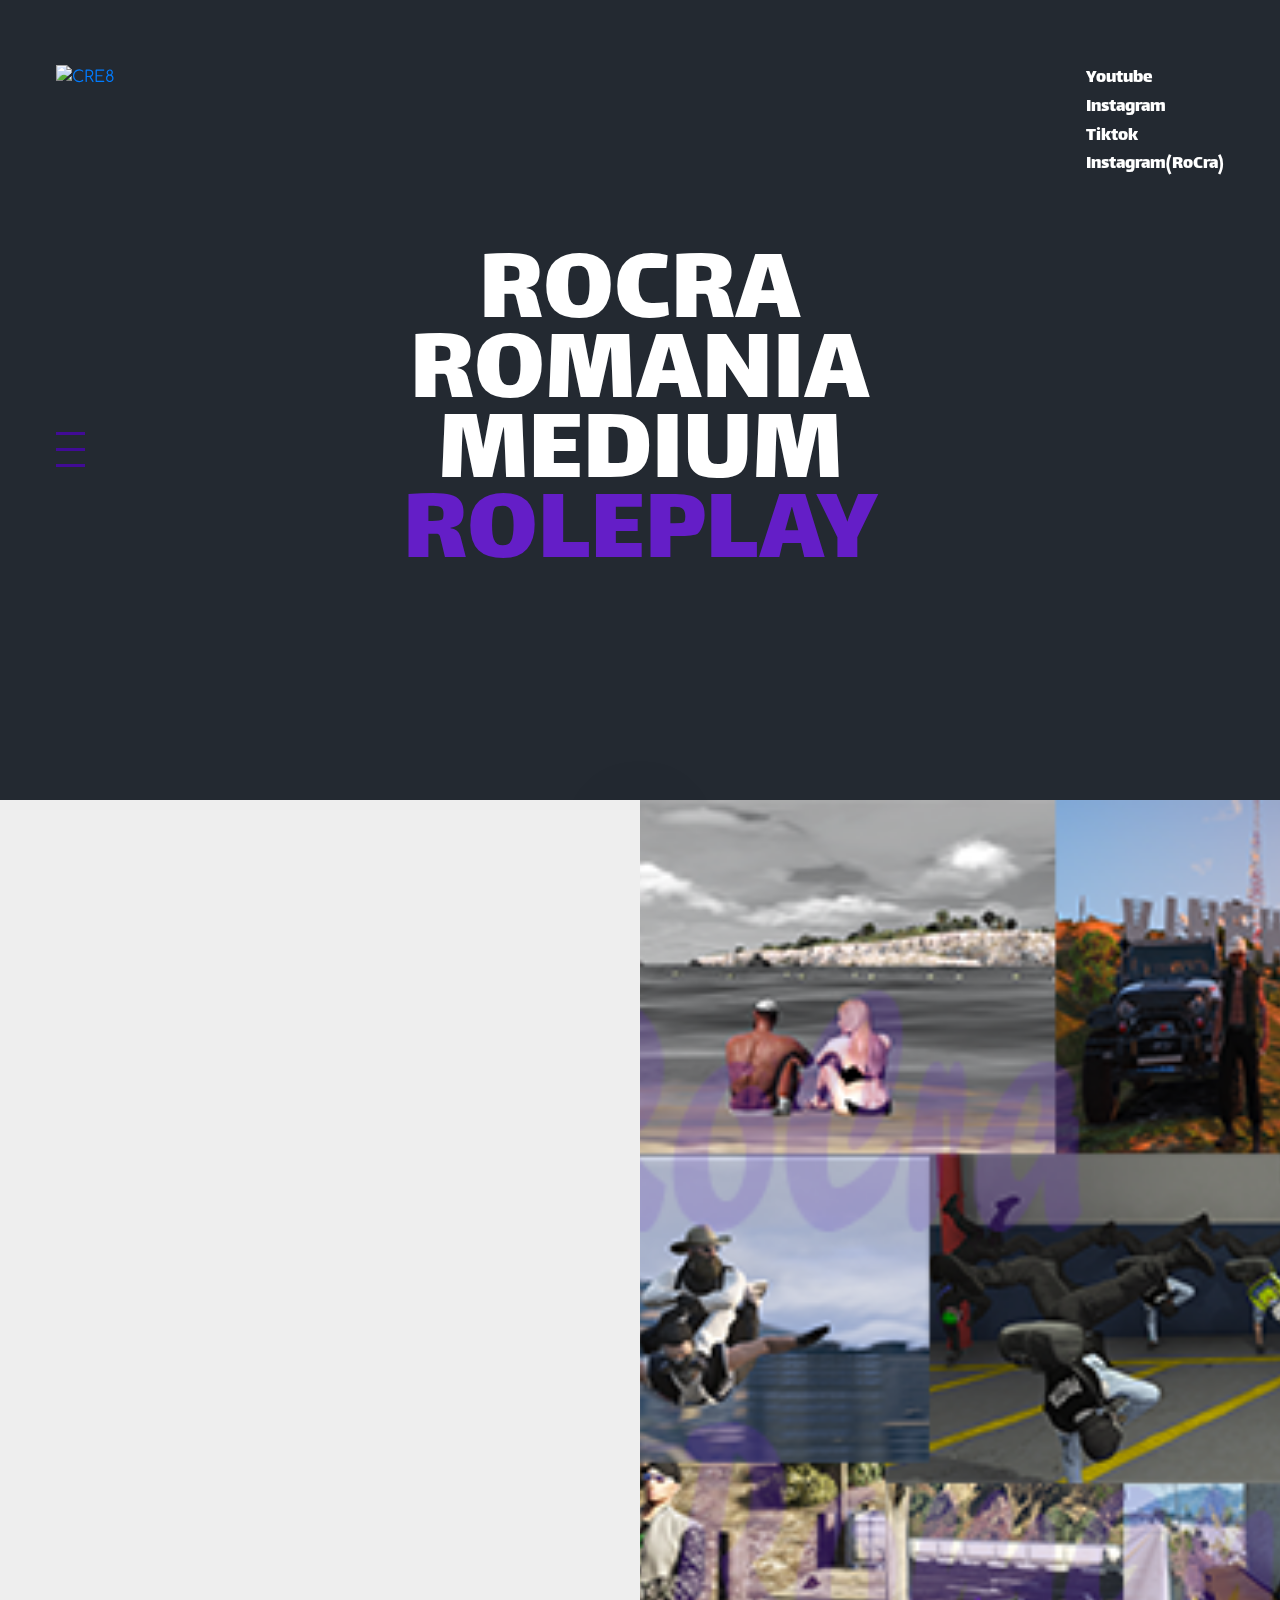
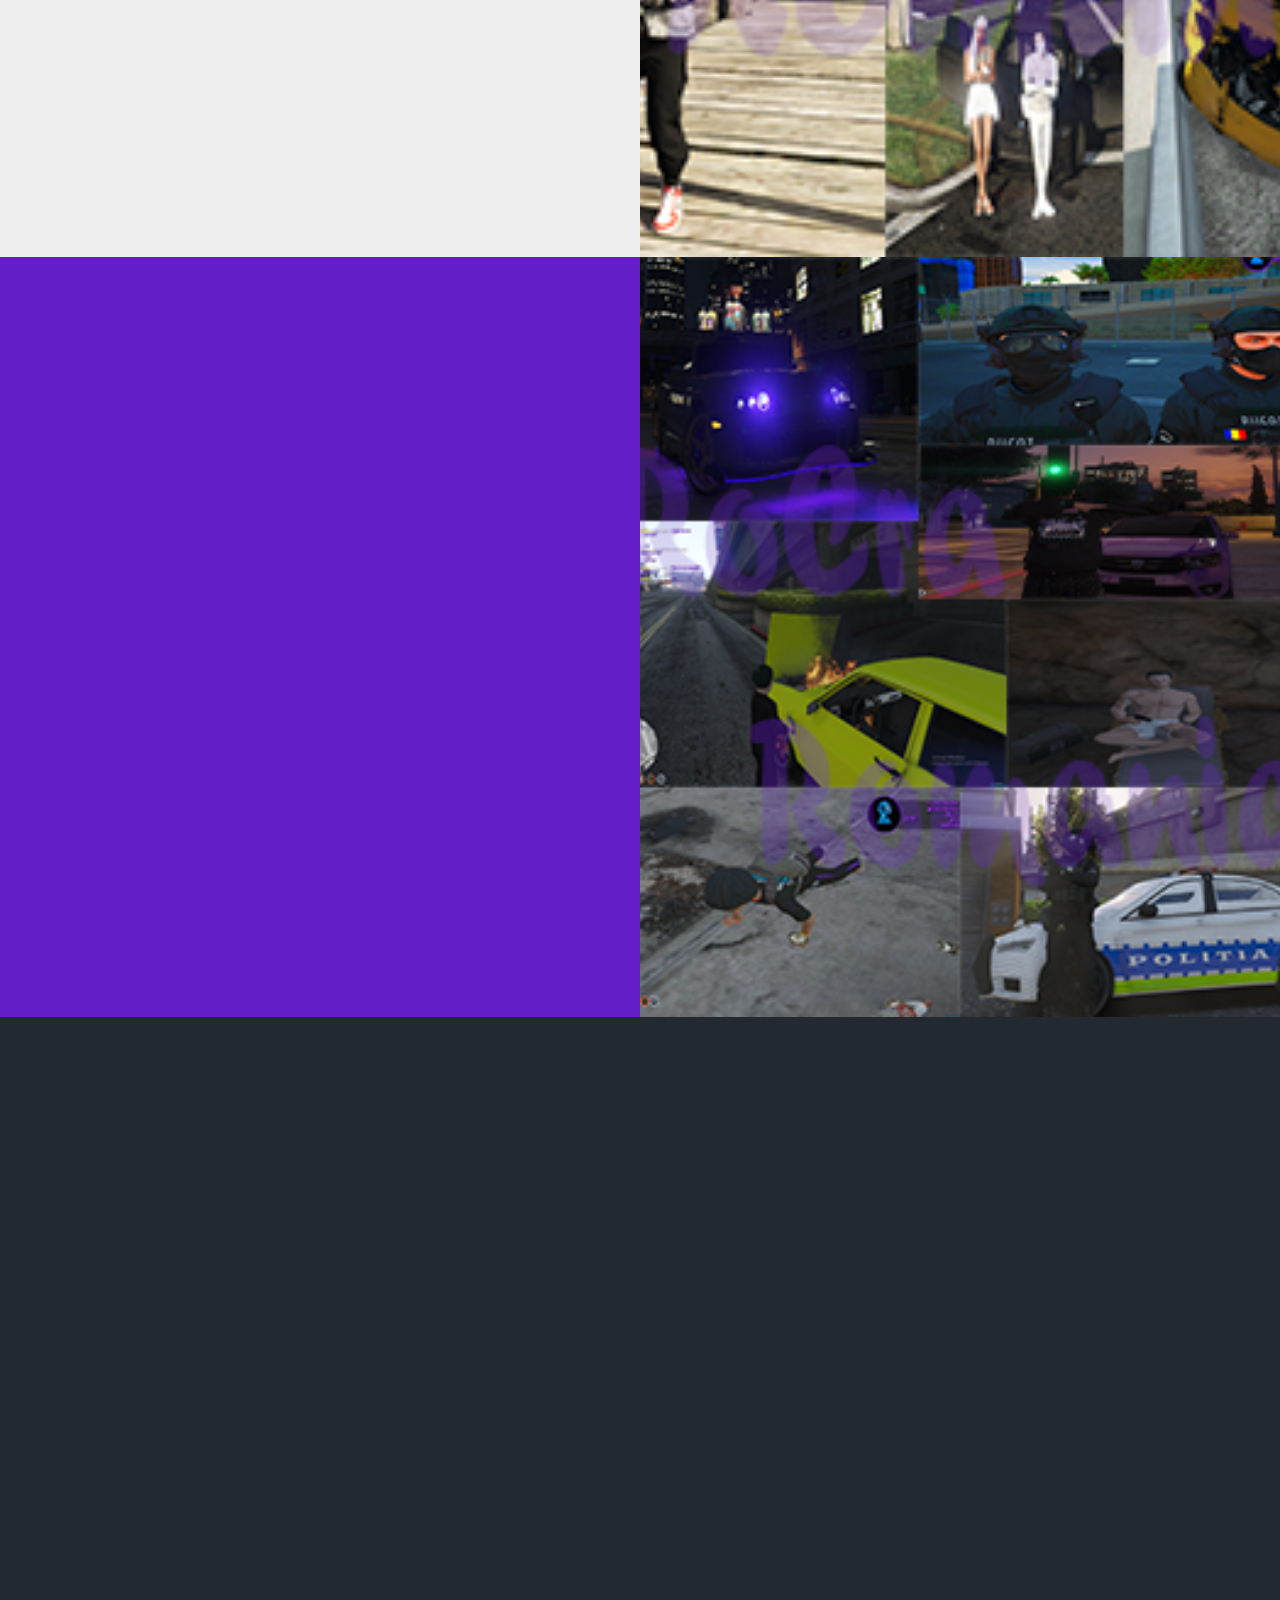
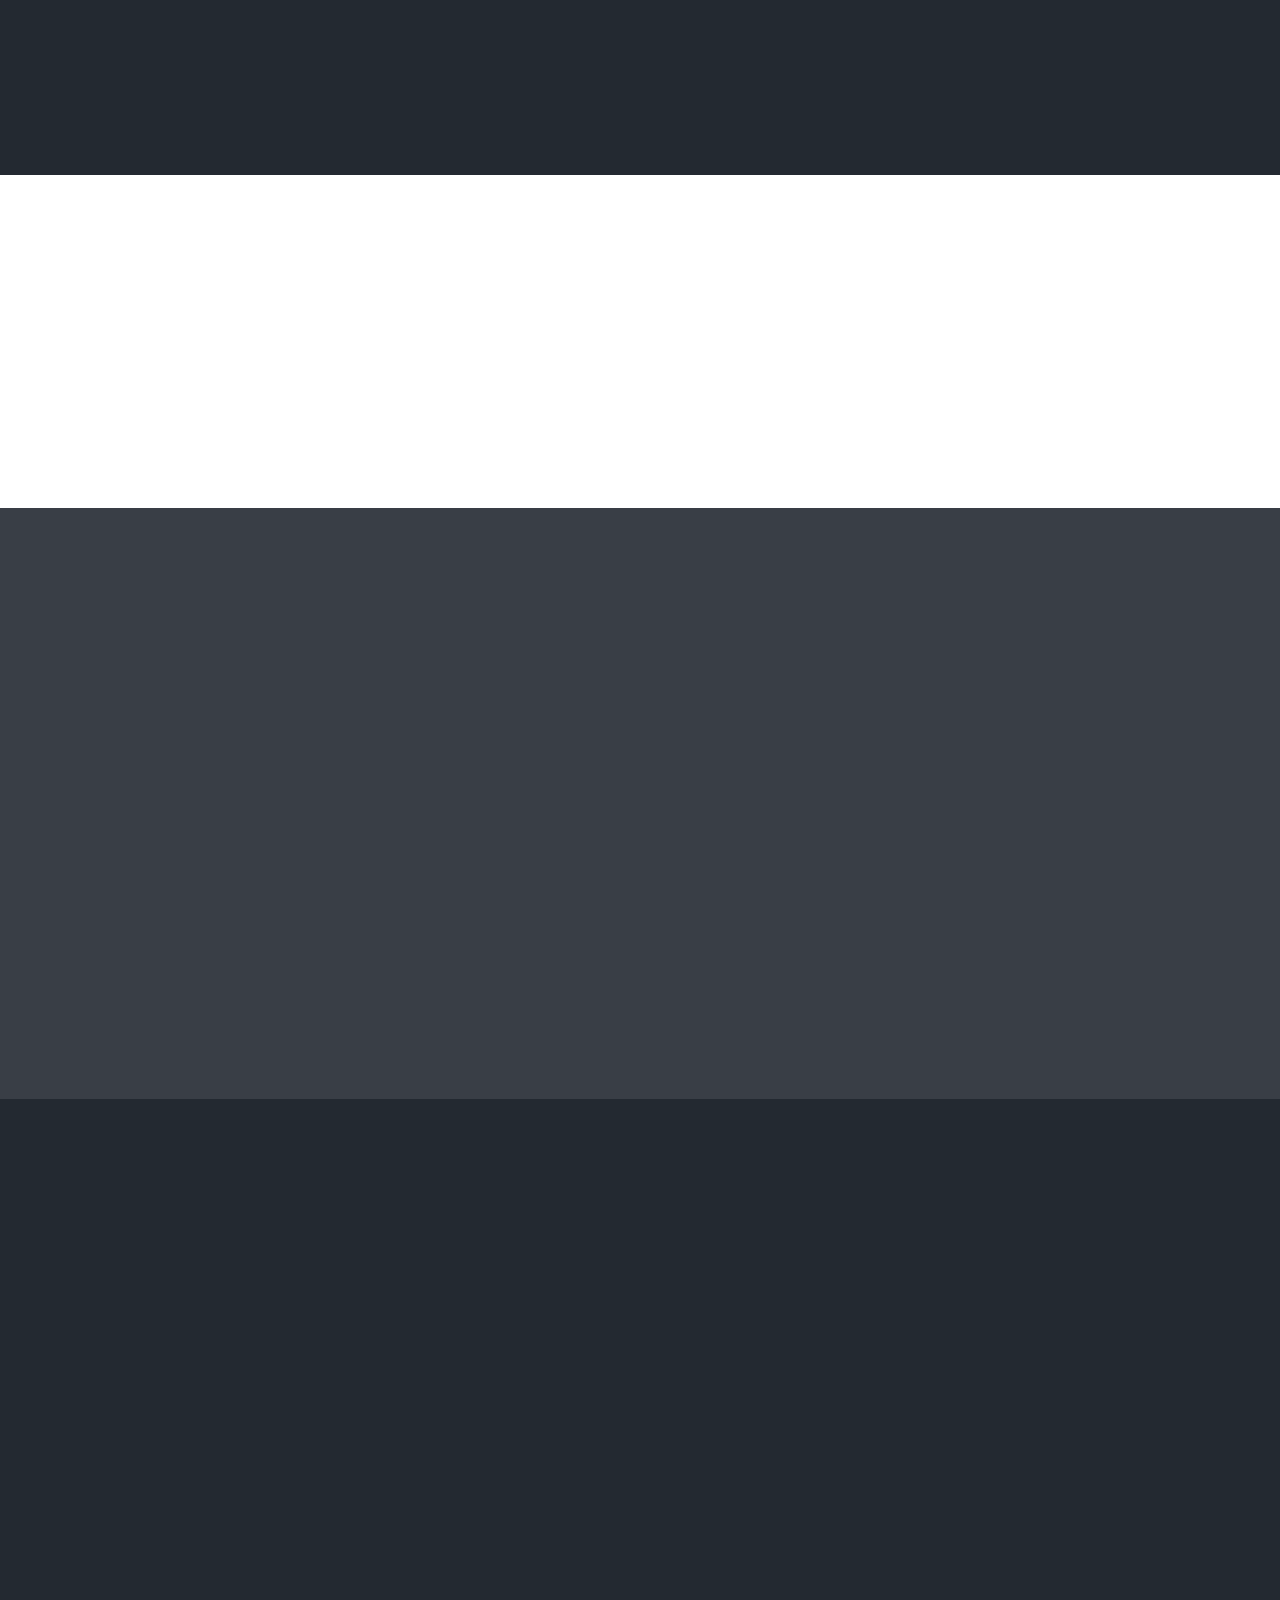
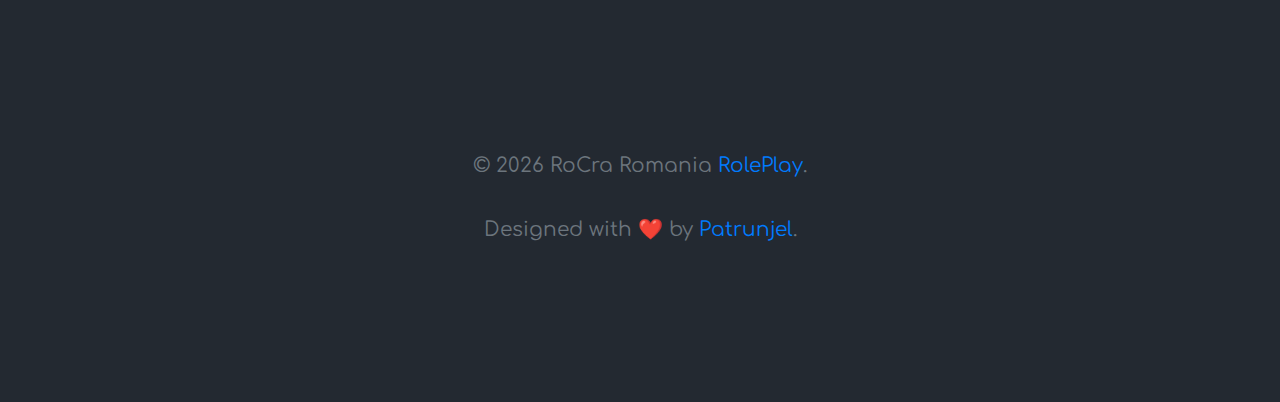
==== index.html @ 4426a631 "Add files via upload" ====
<!DOCTYPE html>
<html lang="en">

<head>
    <meta charset="UTF-8">
    <meta name="viewport" content="width=device-width, initial-scale=1.0">
    <title>Rocra/Acasa</title>
    <link rel="stylesheet" type="text/css" href="css/bootstrap.min.css">
    <link rel="stylesheet" type="text/css" href="css/fontawesome-all.min.css">
    <link rel="stylesheet" type="text/css" href="css/style.css">
    <link rel="stylesheet" type="text/css" href="css/rocra.css">
    <link rel="icon" type="image/x-icon" href="logo.png">
</head>

<body>
    <div class="menu-toggle">
        <div class="icon"></div>
    </div>
    <div class="main-menu">

        <div class="menu-links">
            <ul>
                <li><a href="index.html">Acasa</a></li>
                <li><a href="about.html">Magazin</a></li>

            </ul>
        </div>
        <div class="social-media">
            <div class="social-link-holder"><a href="https://www.youtube.com/channel/UCPhTqczQkxnj6daBM_M2HpQ">Youtube</a></div>
            <div class="social-link-holder"><a href="https://www.instagram.com/alex_margoi/">Instagram</a></div>
            <div class="social-link-holder"><a href="https://www.tiktok.com/@alexmaim">Tiktok</a></div>
            <div class="social-link-holder"><a href="https://www.instagram.com/rocraromania/">Instagram(RoCra)</a></div>
        </div>
    </div>
    <nav class="container-fluid cnav">
        <div class="row">
            <div class="col">
                <div class="logo-holder">
                    <a href="index.html"><img class="logo" src="images/logo.png" alt="CRE8"></a>
                </div>
            </div>
            <div class="col text-right">
                <div class="social-media">
                    <div class="social-link-holder"><a href="https://www.youtube.com/channel/UCPhTqczQkxnj6daBM_M2HpQ">Youtube</a></div>
                    <div class="social-link-holder"><a href="https://www.instagram.com/alex_margoi/">Instagram</a></div>
                    <div class="social-link-holder"><a href="https://www.tiktok.com/@alexmaim">Tiktok</a></div>
                    <div class="social-link-holder"><a href="https://www.instagram.com/rocraromania/">Instagram(RoCra)</a></div>
                </div>
            </div>
        </div>
    </nav>
    <header class="container-fluid header">
        <div class="mouse-scroll"></div>
        <div class="row">
            <div class="col">
                <div class="extra-lg-text">
                    <span>RoCra</span><br>
                    <span>Romania</span><br>
                    <span>Medium</span><br>
                    <span class="other-color">ROLEPLAY</span>
                </div>
            </div>
        </div>
    </header>
    <div class="container-fluid box-content">
        <div class="row">
            <div class="col-md-6">
                <div class="boxy c1-color">
                    <div class="row">
                        <div class="col">
                            <h1 class="title">DE CE SA TE JOCI PE SERVER UL NOSTRU?</h1>
                        </div>
                    </div>
                    <div class="row">
                        <div class="col-xs-12 col-sm-6 col-md-12 col-lg-11">
                            <div class="text">
                                <ul>
                                    <li>IN PRIMUL RAND, SERVER-UL NOSTRU ESTE FACUT DE LA ZERO DE SCRIPTER-UL MAIM IN COLABORARE CU YDA. STAFF-UL ESTE UNUL FOARTE INTELEGATOR SI DORNIC SA AJUTE PE ORICINE ARE NEVOIE DE O INFORMATIE SAU DACA INTAMPINA UN BUG.
                                        COMUNITATEA SERVER-ULUI ESTE FORMATA ATAT DIN PLAYERI CU EXPERIENTA IN DOMENIUL ROLEPLAY CAT SI DE COPII LA INCEPUT CARE VOR SA INVETE SA SE JOACE. DIFICULTATEA SERVER-ULUI ESTE MEDIE, ECONOMIA FIIND NORMALA, IAR
                                        JOBURILE AVAND UN SALARIU BUN. IN AL DOILEA RAND, FONDATORUL SERVERULUI(ALEX MARGOI) LUCREAZA MEREU LA SERVER INCERCAND SA L INBUNATATEASCA SI SA-L FACA DIN CE IN CE MAI BUN. NU EXISTA BUGURI DEOARECE SERVER-UL
                                        ESTE INTR-O CONTINUA DEZVOLTARE.</li>
                                </ul>
                            </div>
                        </div>
                        <div class="col-xs-12 col-sm-6 col-md-12 col-lg-7">

                        </div>
                    </div>
                </div>
            </div>
            <div class="col-md-6">
                <div class="boxy img-box">
                    <div class="img"><img src="images/img1.png" alt=""></div>
                    <div class="bottom-text">
                        <div class="link">VRP</div>
                        <div class="text">RoCra Romania Rp</div>
                    </div>
                    <a href="https://store.rocrarp.com/" class="project-link-full"></a>
                </div>
            </div>
        </div>
    </div>
    <div class="container-fluid box-content">
        <div class="row">
            <div class="col-md-6">
                <div class="boxy primary-color">
                    <div class="row">
                        <div class="col">
                            <h1 class="title">STAFF GENERAL</h1>
                        </div>
                    </div>
                    <div class="row">
                        <div class="col-xs-12 col-sm-6 col-md-12 col-lg-5">
                            <div class="text">
                                <ul>
                                    <li><mark>FONDATORI</mark></li>
                                    <li>1 | AlexMAIM 🦅</li>


                                    <li>2 | VAC YDA</li>


                                    <li>3 | X StRiK!! X</li>


                                </ul>
                            </div>
                        </div>
                        <div class="col-xs-12 col-sm-6 col-md-12 col-lg-5">
                            <div class="text">
                                <ul>
                                    <li><mark>HEAD OF FACTIONS</mark></li>
                                    <li>244 | Uz3Y </li>
                                    <li>45 | Ianis</li>
                                </ul>
                            </div>



                        </div>
                        <div class="col-xs-12 col-sm-6 col-md-12 col-lg-7">
                            <div class="text">
                                <ul>
                                    <li><mark>HEAD OF STAFF</mark></li>
                                    <li>63 | Fane</li>

                                </ul>
                            </div>
                        </div>
                    </div>
                </div>
            </div>
            <div class="col-md-6">
                <div class="boxy img-box">
                    <div class="img"><img src="images/img2.png" alt=""></div>
                    <div class="bottom-text">
                        <div class="link">VRP</div>
                        <div class="text">RoCra Romania Rp</div>
                    </div>
                    <a href="https://store.rocrarp.com/" class="project-link-full"></a>
                </div>
            </div>
        </div>
    </div>

    <div class="container-fluid default-content">
        <div class="row">
            <div class="col">
                <div class="lg-text">
                    <span>rocra  </span><br>
                    <span>romania</span><br>
                    <span class="other-color">roleplay</span></div>
                <div class="normal-text">
                    <p>" Nimic nu este permanent în această lume nebună. Nici măcar necazurile noastre”
                        <p>Charlie Chaplin </p>
                </div>
                <div class="btn-holder">
                    <a href="fivem://connect/b36pq4" class="cr-btn primary">intra pe FiveM</a>


                    <a href="https://discord.gg/yuUZvwmh3K" class="cr-btn primary">Intra pe Discord</a>
                </div>
            </div>
        </div>
    </div>
    <div class="container-fluid clients-section">
        <div class="row">
            <div class="col">
                <div class="clients-logos">
                    <div class="logo-holder"><img src="images/client1.png" alt=""></div>
                    <div class="logo-holder"><img src="images/client2.png" alt=""></div>
                    <div class="logo-holder"><img src="images/client3.png" alt=""></div>
                    <div class="logo-holder"><img src="images/client4.png" alt=""></div>

                </div>
            </div>
        </div>
    </div>
    <div class="container-fluid other-content">
        <div class="row">
            <div class="col">
                <div class="lg-text">ROCRA<br>MAGAZIN</div>
                <div class="normal-text">
                    <p>DONATIILE SE FAC DOAR LUI MAIM!</p>
                </div>
                <div class="btn-holder">
                    <a href="about.html" class="cr-btn ex-padding">MAGAZIN</a>
                </div>
            </div>
        </div>
    </div>
    <footer class="container-fluid footer">
        <div class="row">
            <div class="col">
                <div class="lg-text">
                    <span>ROCRA ROMANIA</span><br>
                    <span>Let's start</span>
                </div>
                <div class="normal-text">
                    <p>“ Eșecul este doar oportunitatea de a lua totul de la capăt, de data aceasta, într-un mod mai inteligent”<br>Henry Ford<br></p>
                </div>
            </div>
        </div>
        <div class="row">
            <div class="col">
                <div class="contact-info-holder">

                </div>
            </div>
            <div class="col">
                <div class="contact-info-holder">
                    <div class="social-media">
                        <div class="social-link-holder"><a href="https://www.tiktok.com/@alexmaim">TikTok(AlexMAIM)</a></div>
                        <div class="social-link-holder"><a href="https://www.instagram.com/alex_margoi/">Instagram(alex_margoi)</a></div>
                        <div class="social-link-holder"><a href="https://www.instagram.com/vacyda/">Instagram(VAC YDA)</a></div>
                        <div class="social-link-holder"><a href="https://www.instagram.com/rocraromania/">Instagram(RoCra Romania)</a></div>
                        <div class="social-link-holder"><a href="https://www.youtube.com/channel/UCPhTqczQkxnj6daBM_M2HpQ">Youtube(AlexMargoi)</a></div>
                    </div>
                </div>
            </div>
        </div>
        <div class="row">
            <div class="col-12">
                <div class="text-center">
                    <p class="my-4 text-muted">©
                        <script>
                            document.write(new Date().getFullYear())
                        </script> RoCra Romania <i class="mdi mdi-heart text-danger"></i> <a href="https://discord.gg/yuUZvwmh3K" target="_blank" class="text-reset">RolePlay</a>.
                    </p>
                    <p class="my-4 text-muted">
                        Designed with ❤️ <i class="mdi mdi-heart text-danger"></i> by <a href="https://discord.com/users/906988239838122025" target="_blank" class="text-reset">Patrunjel</a>.
                    </p>
                </div>
            </div>
        </div>
    </footer>
    <script src="js/jquery.min.js"></script>
    <script src="js/popper.min.js"></script>
    <script src="js/bootstrap.min.js"></script>
    <script src="js/anime.min.js"></script>
    <script src="js/scrollreveal.min.js"></script>
    <script src="js/main.js"></script>
</body>

</html>
---- css/style.css ----
/*------------------------------------------------------------------
 * Theme Name: CRE8
 * Theme URI: https://www.brandio.io/envato/cre8
 * Author: Brandio
 * Author URI: https://www.brandio.io/
 * Description: A Bootstrap Responsive HTML5 Template
 * Version: 1.0
 * Licensed under MIT (https://github.com/twbs/bootstrap/blob/master/LICENSE)
 * Bootstrap v4.1 (http://getbootstrap.com)
 * Copyright 2019 Brandio.
 -------------------------------------------------------------------*/


/*------------------------------------------------------------------
[Table of contents]

1. General Styles.
2. Header Styles
3. Box Contentt Styles
4. Default Content Styles
5. Clients Section Styles
6. Other Content Styles
7. Process Section Styles
8. Team Section Styles
9. Jobs Section Styles
10. Blog Section Styles
11. Post Section Styles
12. Few Contact Styles
13. Jobs Section Styles
14. Social Row Styles
15. Project Info Styles
16. Footer Styles
17. Responsive Styles.
-------------------------------------------------------------------*/

@import url("https://fonts.googleapis.com/css?family=Comfortaa&display=swap");
@import url("https://fonts.googleapis.com/css?family=Lalezar&display=swap");

/* -----------------------------------
    1 - General Styles
------------------------------------*/

::selection {
    background-color: rgba(137, 139, 145, 0.7);
}

*,
body {
    font-family: 'Comfortaa', cursive;
    font-weight: 400;
    -webkit-font-smoothing: antialiased;
    text-rendering: optimizeLegibility;
    -moz-osx-font-smoothing: grayscale;
}

h1,
h2,
h3,
h4,
h5,
h6 {
    font-family: "Lalezar", cursive;
}

.cr-btn {
    display: inline-block;
    font-family: "Lalezar", cursive;
    font-size: 1.45rem;
    color: #fff;
    text-transform: uppercase;
    padding: 1.3rem 2.1rem 1rem;
    border-radius: 10rem;
    -webkit-box-shadow: inset 0 0 0 0.25rem #fff;
    box-shadow: inset 0 0 0 0.25rem #fff;
    -webkit-transition: all 0.3s ease-in-out;
    transition: all 0.3s ease-in-out;
}

.cr-btn:hover,
.cr-btn:focus {
    color: #232931;
    text-decoration: none;
    -webkit-box-shadow: inset 0 0 0 3.25rem #fff;
    box-shadow: inset 0 0 0 3.25rem #fff;
}

.cr-btn.primary {
    color: #fff;
    -webkit-box-shadow: inset 0 0 0 0.28rem #641EC7;
    box-shadow: inset 0 0 0 0.28rem #641EC7;
}

.cr-btn.primary:hover,
.cr-btn.primary:focus {
    color: #fff;
    -webkit-box-shadow: inset 0 0 0 3.25rem #641EC7;
    box-shadow: inset 0 0 0 3.25rem #641EC7;
}

.cr-btn.black {
    color: #000;
    -webkit-box-shadow: inset 0 0 0 0.28rem #000;
    box-shadow: inset 0 0 0 0.28rem #000;
}

.cr-btn.black:hover,
.cr-btn.black:focus {
    color: #fff;
    -webkit-box-shadow: inset 0 0 0 3.25rem #000;
    box-shadow: inset 0 0 0 3.25rem #000;
}

.cr-btn.ex-padding {
    padding: 1.3rem 3.7rem 1rem;
}

body {
    overflow-x: hidden;
    -webkit-transition: all 500ms cubic-bezier(1, -0.02, 0.25, 0.75);
    transition: all 500ms cubic-bezier(1, -0.02, 0.25, 0.75);
}

body.menu-open {
    padding-left: 30rem;
}

.menu-toggle {
    position: fixed;
    z-index: 99999;
    width: 1.8rem;
    height: 2.2rem;
    cursor: pointer;
    left: 3.5rem;
    top: 50%;
    margin-top: -1.1rem;
    mix-blend-mode: difference;
    -webkit-transition: all 500ms cubic-bezier(1, -0.02, 0.25, 0.75);
    transition: all 500ms cubic-bezier(1, -0.02, 0.25, 0.75);
}

.menu-toggle .icon {
    position: absolute;
    display: inline-block;
    top: 0;
    left: 0;
    width: 100%;
    height: 3px;
    background-color: #641EC7;
    -webkit-transition: all 0.4s ease;
    transition: all 0.4s ease;
}

.menu-toggle .icon:before,
.menu-toggle .icon:after {
    content: "";
    position: absolute;
    left: 0;
    width: 100%;
    height: 100%;
    background-color: #641EC7;
    -webkit-transform-origin: center;
    -moz-transform-origin: center;
    -ms-transform-origin: center;
    transform-origin: center;
    -webkit-transition: all 0.4s ease;
    transition: all 0.4s ease;
}

.menu-toggle .icon:before {
    top: 1rem;
}

.menu-toggle .icon:after {
    top: 2rem;
}

.menu-toggle.open {
    left: 29.1rem;
}

.menu-toggle.open .icon {
    background-color: transparent;
}

.menu-toggle.open .icon:before {
    -webkit-transform: rotate(45deg) scaleX(1.4);
    -moz-transform: rotate(45deg) scaleX(1.4);
    -ms-transform: rotate(45deg) scaleX(1.4);
    transform: rotate(45deg) scaleX(1.4);
}

.menu-toggle.open .icon:after {
    top: 1rem;
    -webkit-transform: rotate(-45deg) scaleX(1.4);
    -moz-transform: rotate(-45deg) scaleX(1.4);
    -ms-transform: rotate(-45deg) scaleX(1.4);
    transform: rotate(-45deg) scaleX(1.4);
}

.main-menu {
    position: fixed;
    top: 0;
    left: -30rem;
    height: 100%;
    width: 30rem;
    background-color: #393E46;
    text-align: right;
    padding: 3rem 4rem;
    overflow-y: hidden;
    z-index: 9999;
    -webkit-transition: all 500ms cubic-bezier(1, -0.02, 0.25, 0.75);
    transition: all 500ms cubic-bezier(1, -0.02, 0.25, 0.75);
}

.main-menu.opened {
    left: 0;
}

.main-menu .contant-info {
    margin-bottom: 4rem;
}

.main-menu .contant-info div {
    font-family: "Lalezar", cursive;
    font-size: 1.3rem;
    color: #777A80;
}

.main-menu .contant-info div a {
    font-family: "Lalezar", cursive;
    font-size: 1.3rem;
    color: #777A80;
    -webkit-transition: all 0.3s ease;
    transition: all 0.3s ease;
}

.main-menu .contant-info div a:hover,
.main-menu .contant-info div a:focus {
    color: #641EC7;
    text-decoration: none;
}

.main-menu .menu-links {
    margin-bottom: 6rem;
}

.main-menu .menu-links ul {
    padding: 0;
    margin: 0;
    list-style: none;
}

.main-menu .menu-links ul li {
    overflow: hidden;
    padding-top: 0.5rem;
}

.main-menu .menu-links ul li a {
    display: inline-block;
    font-size: 5.3rem;
    line-height: 3.4rem;
    font-family: "Lalezar", cursive;
    color: #14181C;
    text-transform: uppercase;
    -webkit-transition: all 0.5s ease;
    transition: all 0.5s ease;
}

.main-menu .menu-links ul li a:hover,
.main-menu .menu-links ul li a:focus {
    color: #fff;
    text-decoration: none;
}

.main-menu .social-media {
    display: inline-block;
    opacity: 1;
    pointer-events: all;
    -webkit-transform: translateY(0);
    -moz-transform: translateY(0);
    -ms-transform: translateY(0);
    transform: translateY(0);
    -webkit-transition: all 0.3s ease;
    transition: all 0.3s ease;
}

.main-menu .social-media .social-link-holder {
    text-align: right;
}

.main-menu .social-media .social-link-holder a {
    font-size: 1.2rem;
    font-family: "Lalezar", cursive;
    color: #A8AAAD;
    -webkit-transition: all 0.3s ease;
    transition: all 0.3s ease;
}

.main-menu .social-media .social-link-holder a:hover,
.main-menu .social-media .social-link-holder a:focus {
    color: #8b8d91;
    text-decoration: none;
}


/* -----------------------------------
    2 - Header Styles
------------------------------------*/

.cnav {
    position: fixed;
    width: 100%;
    z-index: 999;
    padding: 4rem 3.5rem;
    pointer-events: none;
    -webkit-transition: all 0.3s ease;
    transition: all 0.3s ease;
}

.cnav .logo-holder {
    display: inline-block;
    pointer-events: all;
}

.cnav .logo-holder img {
    width: 2.4rem;
}

.cnav .social-media {
    display: inline-block;
    opacity: 1;
    pointer-events: all;
    -webkit-transform: translateY(0);
    -moz-transform: translateY(0);
    -ms-transform: translateY(0);
    transform: translateY(0);
    -webkit-transition: all 0.3s ease;
    transition: all 0.3s ease;
}

.cnav .social-media .social-link-holder {
    text-align: left;
}

.cnav .social-media .social-link-holder a {
    font-size: 1.2rem;
    font-family: "Lalezar", cursive;
    color: #fff;
    -webkit-transition: all 0.3s ease;
    transition: all 0.3s ease;
}

.cnav .social-media .social-link-holder a:hover,
.cnav .social-media .social-link-holder a:focus {
    color: #898b91;
    text-decoration: none;
}

.cnav .social-media.hide {
    -webkit-transform: translateY(-13rem);
    -moz-transform: translateY(-13rem);
    -ms-transform: translateY(-13rem);
    transform: translateY(-13rem);
}

.cnav.blend {
    mix-blend-mode: difference;
}

.header {
    background-color: #232931;
    text-align: center;
    padding: 16rem 3.5rem 14rem;
}

.header .mouse-scroll {
    position: absolute;
    display: inline-block;
    bottom: 3rem;
    left: 50%;
    margin-left: -0.8rem;
    width: 1.6rem;
    height: 2.4rem;
    border-radius: 2rem;
    background-color: rgba(255, 255, 255, 0.15);
    pointer-events: none;
    -webkit-box-shadow: 0 0.3rem 5rem rgba(0, 0, 0, 0.24);
    box-shadow: 0 0.3rem 5rem rgba(0, 0, 0, 0.24);
    -webkit-transition: all 0.6s ease;
    transition: all 0.6s ease;
}

.header .mouse-scroll:before {
    position: absolute;
    content: "";
    top: 0.5rem;
    left: 50%;
    margin-left: -0.1rem;
    width: 0.2rem;
    height: 0.4rem;
    border-radius: 1rem;
    background-color: rgba(255, 255, 255, 0.21);
    -webkit-animation: m-an 2s ease infinite;
    -moz-animation: m-an 2s ease infinite;
    -ms-animation: m-an 2s ease infinite;
    animation: m-an 2s ease infinite;
}

.header .mouse-scroll.hide {
    opacity: 0;
}

.header .mouse-scroll.hide:before {
    opacity: 0;
    -webkit-animation: none;
    -moz-animation: none;
    -ms-animation: none;
    animation: none;
    -webkit-transition: all 0.6s ease;
    transition: all 0.6s ease;
}

@-webkit-keyframes m-an {
    0% {
        top: 0.5rem;
        height: 0.2rem;
        opacity: 0;
    }
    15% {
        top: 0.7rem;
        height: 0.6rem;
        opacity: 1;
    }
    50% {
        top: 0.9rem;
        height: 0.6rem;
        opacity: 1;
    }
    70% {
        top: 1rem;
        height: 0.5rem;
        opacity: 1;
    }
    90% {
        top: 1.2rem;
        height: 0.5rem;
        opacity: 0;
    }
    100% {
        top: 1.2rem;
        height: 0.5rem;
        opacity: 0;
    }
}

@-moz-keyframes m-an {
    0% {
        top: 0.5rem;
        height: 0.2rem;
        opacity: 0;
    }
    15% {
        top: 0.7rem;
        height: 0.6rem;
        opacity: 1;
    }
    50% {
        top: 0.9rem;
        height: 0.6rem;
        opacity: 1;
    }
    70% {
        top: 1rem;
        height: 0.5rem;
        opacity: 1;
    }
    90% {
        top: 1.2rem;
        height: 0.5rem;
        opacity: 0;
    }
    100% {
        top: 1.2rem;
        height: 0.5rem;
        opacity: 0;
    }
}

@-ms-keyframes m-an {
    0% {
        top: 0.5rem;
        height: 0.2rem;
        opacity: 0;
    }
    15% {
        top: 0.7rem;
        height: 0.6rem;
        opacity: 1;
    }
    50% {
        top: 0.9rem;
        height: 0.6rem;
        opacity: 1;
    }
    70% {
        top: 1rem;
        height: 0.5rem;
        opacity: 1;
    }
    90% {
        top: 1.2rem;
        height: 0.5rem;
        opacity: 0;
    }
    100% {
        top: 1.2rem;
        height: 0.5rem;
        opacity: 0;
    }
}

@keyframes m-an {
    0% {
        top: 0.5rem;
        height: 0.2rem;
        opacity: 0;
    }
    15% {
        top: 0.7rem;
        height: 0.6rem;
        opacity: 1;
    }
    50% {
        top: 0.9rem;
        height: 0.6rem;
        opacity: 1;
    }
    70% {
        top: 1rem;
        height: 0.5rem;
        opacity: 1;
    }
    90% {
        top: 1.2rem;
        height: 0.5rem;
        opacity: 0;
    }
    100% {
        top: 1.2rem;
        height: 0.5rem;
        opacity: 0;
    }
}

.extra-lg-text {
    color: #fff;
    text-align: center;
    font-family: "Lalezar", cursive;
    font-size: 6.9rem;
    line-height: 5rem;
    text-transform: uppercase;
}

.extra-lg-text span {
    display: inline-block;
    font-family: "Lalezar", cursive;
}

.extra-lg-text .other-color {
    color: #641EC7;
    font-family: "Lalezar", cursive;
}


/*
.inner-page{
    .header{
        background-color: #393E46;
    }
}
*/


/* -----------------------------------
    3 - Box Contentt Styles
------------------------------------*/

.box-content {
    padding: 0;
}

.box-content .row {
    margin: 0;
}

.box-content .row div[class^="col"] {
    padding: 0;
}

.boxy {
    position: relative;
    height: 100%;
    padding: 12rem 6rem;
}

.boxy h1.title {
    font-size: 4.1rem;
    line-height: 3.4rem;
    margin: 0;
    margin-bottom: 3rem;
}

.boxy .text ul {
    padding: 0;
    margin: 0;
    list-style: none;
}

.boxy .text ul li {
    font-family: "Lalezar", cursive;
    text-transform: uppercase;
    font-size: 1.2rem;
}

.boxy .bottom-text {
    text-align: center;
}

.boxy .bottom-text .link {
    font-family: "Lalezar", cursive;
    text-transform: uppercase;
    color: #fff;
    font-size: 1.3rem;
}

.boxy .bottom-text .link a {
    font-family: "Lalezar", cursive;
    text-transform: uppercase;
    color: #fff;
    font-size: 1.3rem;
    -webkit-transition: all 0.3s ease;
    transition: all 0.3s ease;
}

.boxy .bottom-text .link a:hover,
.boxy .bottom-text .link a:focus {
    color: #abadb3;
    text-decoration: none;
}

.boxy .bottom-text .text {
    color: #fff;
    font-size: 1.2rem;
}

.boxy .project-link-full {
    position: absolute;
    display: inline-block;
    top: 0;
    left: 0;
    width: 100%;
    height: 100%;
}

.boxy.c1-color {
    background-color: #EEEEEE;
}

.boxy.c1-color h1.title {
    color: #232931;
}

.boxy.c1-color .text {
    color: rgba(0, 0, 0, 0.66);
}

.boxy.c1-color .slg-text {
    color: #232931;
}

.boxy.c1-color .normal-lg-text p {
    color: rgba(0, 0, 0, 0.66);
}

.boxy.primary-color {
    background-color: #641EC7;
}

.boxy.primary-color h1.title {
    color: #232931;
}

.boxy.primary-color .text {
    color: rgba(0, 0, 0, 0.66);
}

.boxy.primary-color .slg-text {
    color: #fff;
}

.boxy.primary-color .normal-lg-text p {
    color: #fff;
}

.boxy.default-color {
    background-color: #232931;
}

.boxy.default-color h1.title {
    color: #EEEEEE;
}

.boxy.default-color .text {
    color: rgba(216, 216, 216, 0.66);
}

.boxy.default-color .slg-text {
    color: #fff;
}

.boxy.default-color .normal-lg-text p {
    color: rgba(255, 255, 255, 0.66);
}

.boxy.c2-color {
    background-color: #393E46;
}

.boxy.c2-color h1.title {
    color: #EEEEEE;
}

.boxy.c2-color .text {
    color: rgba(216, 216, 216, 0.66);
}

.boxy.c2-color .slg-text {
    color: #fff;
}

.boxy.c2-color .normal-lg-text p {
    color: rgba(255, 255, 255, 0.66);
}

.boxy.img-box {
    position: relative;
    padding: 4rem;
    min-height: 652px;
    z-index: 1;
    display: -webkit-box;
    display: -moz-box;
    display: -ms-flexbox;
    display: -webkit-flex;
    display: flex;
    -moz-justify-content: center;
    -webkit-justify-content: center;
    -ms-justify-content: center;
    justify-content: center;
    -moz-align-items: flex-end;
    -webkit-align-items: flex-end;
    -ms-align-items: flex-end;
    align-items: flex-end;
    overflow: hidden;
}

.boxy.img-box:before {
    content: "";
    position: absolute;
    top: 0;
    left: 0;
    width: 100%;
    height: 100%;
    background-color: #232931;
    opacity: 0;
    z-index: -1;
    -webkit-transform-origin: center center;
    -moz-transform-origin: center center;
    -ms-transform-origin: center center;
    transform-origin: center center;
    -webkit-transform: scale(0.9);
    -moz-transform: scale(0.9);
    -ms-transform: scale(0.9);
    transform: scale(0.9);
    -webkit-transition: all 0.4s ease;
    transition: all 0.4s ease;
}

.boxy.img-box .img img {
    display: block;
    width: 100%;
    height: 100%;
    object-fit: cover;
}

.boxy.img-box .img {
    content: "";
    position: absolute;
    top: 0;
    left: 0;
    width: 100%;
    height: 100%;
    z-index: -2;
    background-size: cover;
    background-position: center;
    background-repeat: no-repeat;
    -webkit-transform-origin: center center;
    -moz-transform-origin: center center;
    -ms-transform-origin: center center;
    transform-origin: center center;
    -webkit-transform: scale(1);
    -moz-transform: scale(1);
    -ms-transform: scale(1);
    transform: scale(1);
    -webkit-transition: all 2s ease;
    transition: all 2s ease;
}

.boxy.img-box:hover .img,
.boxy.img-box:focus .img {
    -webkit-transform: scale(1.1);
    -moz-transform: scale(1.1);
    -ms-transform: scale(1.1);
    transform: scale(1.1);
}

.boxy.img-box:hover:before,
.boxy.img-box:focus:before {
    opacity: 0.8;
    -webkit-transform: scale(1);
    -moz-transform: scale(1);
    -ms-transform: scale(1);
    transform: scale(1);
}


/* -----------------------------------
    4 - Default Content Styles
------------------------------------*/

.default-content {
    background-color: #232931;
    text-align: center;
    padding: 10rem 3.5rem 8rem;
}

.default-content .lg-text {
    margin-bottom: 2.2rem;
}

.default-content p {
    color: rgba(255, 255, 255, 0.66);
    font-size: 1.26rem;
    line-height: 2.5rem;
}

.default-content .normal-text {
    margin-bottom: 5rem;
}

.lg-text {
    color: #fff;
    text-align: center;
    font-family: "Lalezar", cursive;
    font-size: 5.3rem;
    line-height: 3.9rem;
    text-transform: uppercase;
    margin-bottom: 2.2rem;
}

.lg-text span {
    font-family: "Lalezar", cursive;
    display: inline-block;
}

.lg-text .other-color {
    color: #641EC7;
    font-family: "Lalezar", cursive;
}

.normal-text p {
    color: rgba(255, 255, 255, 0.66);
    font-size: 1.26rem;
    line-height: 2.5rem;
}

.slg-text {
    color: #fff;
    text-align: center;
    font-family: "Lalezar", cursive;
    font-size: 5rem;
    line-height: 3.9rem;
    text-transform: uppercase;
    margin-bottom: 5rem;
}

.slg-text span {
    font-family: "Lalezar", cursive;
    display: inline-block;
}

.slg-text .other-color {
    color: #641EC7;
    font-family: "Lalezar", cursive;
}

.normal-lg-text {
    text-align: center;
}

.normal-lg-text p {
    font-family: "Lalezar", cursive;
    color: rgba(255, 255, 255, 0.66);
    font-size: 2.5rem;
    line-height: 3.3rem;
}

.normal-lg-text p a {
    font-family: "Lalezar", cursive;
    color: rgba(255, 255, 255, 0.66);
    font-size: 2rem;
    line-height: 3.3rem;
}


/* -----------------------------------
    5 - Clients Section Styles
------------------------------------*/

.clients-section {
    background-color: #fff;
    text-align: left;
    padding: 10rem 10rem 3rem;
}

.clients-section .lg-text {
    color: #000;
    text-align: left;
    margin-bottom: 2.2rem;
}

.clients-section p {
    color: rgba(0, 0, 0, 0.66);
    font-size: 1.26rem;
    line-height: 2.5rem;
}

.clients-section .normal-text {
    margin-bottom: 5rem;
}

.clients-section .clients-logos {
    display: -webkit-box;
    display: -moz-box;
    display: -ms-flexbox;
    display: -webkit-flex;
    display: flex;
    -moz-flex-flow: row wrap;
    -webkit-flex-flow: row wrap;
    -ms-flex-flow: row wrap;
    flex-flow: row wrap;
    width: 100%;
}

.clients-section .clients-logos .logo-holder {
    -moz-flex: 1 1 25%;
    -webkit-flex: 1 1 25%;
    -ms-flex: 1 1 25%;
    flex: 1 1 25%;
    margin-bottom: 5rem;
}

.clients-section .clients-logos .logo-holder img {
    max-height: 2.8rem;
}


/* -----------------------------------
    6 - Other Content Styles
------------------------------------*/

.other-content {
    background-color: #393E46;
    text-align: center;
    padding: 9rem 3.5rem 7rem;
}

.other-content .lg-text {
    margin-bottom: 2.2rem;
}

.other-content p {
    color: rgba(255, 255, 255, 0.66);
    font-size: 1.26rem;
    line-height: 2.5rem;
}

.other-content .normal-text {
    margin-bottom: 4rem;
}


/* -----------------------------------
    7 - Process Section Styles
------------------------------------*/

.process-section {
    background-color: #fff;
    text-align: left;
    padding: 8rem 12rem 3rem;
}

.process-section .lg-text {
    text-align: left;
}

.process-section p {
    color: rgba(0, 0, 0, 0.66);
    margin-bottom: 6rem;
}

.process-section>.row {
    margin-right: -40px;
    margin-left: -40px;
}

.process-section>.row>div[class^="col"] {
    padding-right: 40px;
    padding-left: 40px;
}

.text-box {
    margin-bottom: 4rem;
}

.text-box .title {
    font-family: "Lalezar", cursive;
    font-size: 2.4rem;
    margin-bottom: 0.8rem;
}

.text-box p {
    color: rgba(0, 0, 0, 0.66);
    font-size: 1.26rem;
    line-height: 2.5rem;
}


/* -----------------------------------
    8 - Team Section Styles
------------------------------------*/

.team-section {
    position: relative;
    background-color: #393E46;
    padding: 10rem 8rem 12rem;
    z-index: 10;
}

.team-section .team-photos {
    position: absolute;
    left: 0;
    bottom: -12.25rem;
    width: 100%;
    padding-bottom: 5rem;
    overflow: hidden;
    white-space: nowrap;
    -webkit-touch-callout: none;
    -webkit-user-select: none;
    -khtml-user-select: none;
    -moz-user-select: none;
    -ms-user-select: none;
    user-select: none;
}

.team-section .team-photos .photo-holder {
    position: relative;
    display: inline-block;
    margin: 0 2.4rem;
}

.team-section .team-photos .photo-holder img {
    border-radius: 10rem;
    width: 14.5rem;
}

.team-section .team-photos .photo-holder:nth-child(odd) {
    bottom: -3.5rem;
}

@-webkit-keyframes photos-move {
    0% {
        -webkit-transform: translateX(0);
        -moz-transform: translateX(0);
        -ms-transform: translateX(0);
        transform: translateX(0);
    }
    100% {
        -webkit-transform: translateX(-140%);
        -moz-transform: translateX(-140%);
        -ms-transform: translateX(-140%);
        transform: translateX(-140%);
    }
}

@-moz-keyframes photos-move {
    0% {
        -webkit-transform: translateX(0);
        -moz-transform: translateX(0);
        -ms-transform: translateX(0);
        transform: translateX(0);
    }
    100% {
        -webkit-transform: translateX(-140%);
        -moz-transform: translateX(-140%);
        -ms-transform: translateX(-140%);
        transform: translateX(-140%);
    }
}

@-ms-keyframes photos-move {
    0% {
        -webkit-transform: translateX(0);
        -moz-transform: translateX(0);
        -ms-transform: translateX(0);
        transform: translateX(0);
    }
    100% {
        -webkit-transform: translateX(-140%);
        -moz-transform: translateX(-140%);
        -ms-transform: translateX(-140%);
        transform: translateX(-140%);
    }
}

@keyframes photos-move {
    0% {
        -webkit-transform: translateX(0);
        -moz-transform: translateX(0);
        -ms-transform: translateX(0);
        transform: translateX(0);
    }
    100% {
        -webkit-transform: translateX(-140%);
        -moz-transform: translateX(-140%);
        -ms-transform: translateX(-140%);
        transform: translateX(-140%);
    }
}


/* -----------------------------------
    9 - Jobs Section Styles
------------------------------------*/

.jobs-section {
    background-color: #fff;
    text-align: left;
    padding: 10rem 10rem 3rem;
}

.jobs-section .lg-text {
    text-align: left;
    margin-bottom: 7rem;
}

.jobs-section .job-box-row {
    margin-bottom: 5rem;
}

.jobs-section .job-box-row:last-child {
    margin-bottom: 0;
}

.jobs-section .job-box .title {
    font-family: "Lalezar", cursive;
    font-size: 2.4rem;
    line-height: 2.5rem;
    text-transform: uppercase;
}

.jobs-section .job-box .subtitle {
    color: rgba(0, 0, 0, 0.66);
    font-size: 1.26rem;
    line-height: 2.5rem;
}

.jobs-section .btn-holder {
    text-align: right;
}

.padding-for-team {
    padding-top: 17rem !important;
}

.no-padding-bottom {
    padding-bottom: 0 !important;
}


/* -----------------------------------
    10 - Blog Section Styles
------------------------------------*/

.blog-section {
    padding: 6rem;
    background-color: #fff;
}

.post-box {
    display: -webkit-box;
    display: -moz-box;
    display: -ms-flexbox;
    display: -webkit-flex;
    display: flex;
    background-color: #EEEEEE;
    margin-bottom: 5rem;
}

.post-box:last-child {
    margin-bottom: 0;
}

.post-box .text-holder {
    padding: 6.5rem 5rem;
}

.post-box .text-holder .title {
    display: inline-block;
    color: #232931;
    text-align: left;
    font-family: "Lalezar", cursive;
    font-size: 5.3rem;
    line-height: 3.9rem;
    text-transform: uppercase;
    margin-bottom: 2.2rem;
    -webkit-transition: all 0.3s ease;
    transition: all 0.3s ease;
}

.post-box .text-holder .title:hover,
.post-box .text-holder .title:focus {
    text-decoration: none;
    color: #60666d;
}

.post-box .text-holder .text {
    color: rgba(0, 0, 0, 0.66);
    font-size: 1.26rem;
    line-height: 2.5rem;
}

.post-box .img-holder img {
    width: 29rem;
}


/* -----------------------------------
    11 - Post Section Styles
------------------------------------*/

.post-section {
    background-color: #fff;
    padding: 0;
}

.post-section>.row {
    margin: 0;
}

.post-section>.row>div[class^="col"] {
    padding: 0;
}

.post-section .post-header {
    display: -webkit-box;
    display: -moz-box;
    display: -ms-flexbox;
    display: -webkit-flex;
    display: flex;
}

.post-section .post-header .post-info-holder {
    display: -webkit-box;
    display: -moz-box;
    display: -ms-flexbox;
    display: -webkit-flex;
    display: flex;
    margin-bottom: 4rem;
}

.post-section .post-header .post-info-holder .link-holder {
    -moz-flex: 1;
    -webkit-flex: 1;
    -ms-flex: 1;
    flex: 1;
}

.post-section .post-header .post-info-holder .link-holder a {
    font-family: "Lalezar", cursive;
    font-size: 1.7rem;
    color: #393E46;
    text-transform: uppercase;
    -webkit-transition: all 0.3s ease;
    transition: all 0.3s ease;
}

.post-section .post-header .post-info-holder .link-holder a:hover,
.post-section .post-header .post-info-holder .link-holder a:focus {
    color: #60666d;
    text-decoration: none;
}

.post-section .post-header .post-info-holder .post-info {
    -moz-flex: 1;
    -webkit-flex: 1;
    -ms-flex: 1;
    flex: 1;
    text-align: right;
}

.post-section .post-header .post-info-holder .post-info .date {
    display: inline-block;
    color: rgba(0, 0, 0, 0.66);
    font-size: 1.26rem;
    margin-right: 1rem;
}

.post-section .post-header .post-info-holder .post-info .auther {
    display: inline-block;
    color: rgba(0, 0, 0, 0.66);
    font-size: 1.26rem;
}

.post-section .post-header .text-holder {
    padding: 4rem 9.5rem;
}

.post-section .post-header .text-holder .title {
    display: inline-block;
    color: #232931;
    text-align: left;
    font-family: "Lalezar", cursive;
    font-size: 5.3rem;
    line-height: 3.9rem;
    text-transform: uppercase;
    margin-bottom: 2.2rem;
    -webkit-transition: all 0.3s ease;
    transition: all 0.3s ease;
}

.post-section .post-header .text-holder .text {
    color: rgba(0, 0, 0, 0.66);
    font-size: 1.26rem;
    line-height: 2.5rem;
}

.post-section .post-header .img-holder img {
    width: 29rem;
}

.post-section .post-content {
    padding: 4rem 9.5rem;
}

.post-section .post-content h1 {
    margin-bottom: 1rem;
}

.post-section .post-content p {
    color: rgba(0, 0, 0, 0.66);
    font-size: 1.12rem;
    line-height: 2.5rem;
    margin-bottom: 4rem;
}


/* -----------------------------------
    12 - Few Contact Styles
------------------------------------*/

.few-contact {
    padding: 4rem 8rem;
    background-color: #fff;
}

.few-contact .contact-info-holder {
    text-align: left;
}

.few-contact .contact-info-holder .title {
    font-family: "Lalezar", cursive;
    font-size: 1.6rem;
    color: #777A80;
}

.few-contact .contact-info-holder .contact-info {
    font-family: "Lalezar", cursive;
    color: #232931;
    font-size: 4.8rem;
}

.few-contact .contact-info-holder .contact-info a {
    font-family: "Lalezar", cursive;
    color: #641EC7;
    font-size: 4.8rem;
    -webkit-transition: all 0.3s ease;
    transition: all 0.3s ease;
}

.few-contact .contact-info-holder .contact-info a:hover,
.few-contact .contact-info-holder .contact-info a:focus {
    color: #777A80;
    text-decoration: none;
}


/* -----------------------------------
    13 - Jobs Section Styles
------------------------------------*/

.our-people-section {
    background-color: #fff;
    text-align: left;
    padding: 10rem 10rem;
}

.our-people-section .extra-lg-text {
    color: #393E46;
    margin-bottom: 11rem;
}

.our-people-section .lg-text {
    text-align: left;
    margin-bottom: 2rem;
}

.our-people-section .normal-text {
    margin-bottom: 5rem;
}

.our-people-section .normal-text p {
    color: rgba(0, 0, 0, 0.66);
}

.our-people-section .people-box-row {
    margin-bottom: 5rem;
}

.our-people-section .people-box-row:last-child {
    margin-bottom: 0;
}

.our-people-section .people-box .title {
    font-family: "Lalezar", cursive;
    font-size: 2.4rem;
    line-height: 2.5rem;
    text-transform: uppercase;
}

.our-people-section .people-box .subtitle {
    color: rgba(0, 0, 0, 0.66);
    font-size: 1.26rem;
    line-height: 2.5rem;
}

.our-people-section .btn-holder {
    text-align: right;
}


/* -----------------------------------
    14 - Social Row Styles
------------------------------------*/

.social-row {
    background-color: #393E46;
    text-align: center;
    padding: 5rem 5.5rem;
}

.social-row .social-media .social-link-holder {
    display: inline-block;
    margin: 0 1rem;
}

.social-row .social-media .social-link-holder a {
    font-family: "Lalezar", cursive;
    font-size: 2.5rem;
    color: #fff;
    -webkit-transition: all 0.3s ease;
    transition: all 0.3s ease;
}

.social-row .social-media .social-link-holder a:hover,
.social-row .social-media .social-link-holder a:focus {
    color: #641EC7;
    text-decoration: none;
}


/* -----------------------------------
    15 - Project Info Styles
------------------------------------*/

.project-info {
    background-color: #fff;
    padding: 6rem 8rem 2rem;
}

.project-info h2 {
    color: #393E46;
    margin-bottom: 1rem;
}

.project-info .lg-text {
    color: #000;
    text-align: left;
    margin-bottom: 2rem;
}

.project-info .normal-text {
    margin-bottom: 5rem;
}

.project-info .normal-text p {
    color: rgba(0, 0, 0, 0.66);
}

.project-info .text-box .title {
    color: #393E46;
    font-size: 1.9rem;
    margin-bottom: 1.4rem;
}

.project-imgs {
    background-color: #fff;
    padding: 3.5rem;
}

.project-imgs .img-holder {
    margin-bottom: 4rem;
}

.project-imgs .img-holder img {
    width: 100%;
}


/* -----------------------------------
    16 - Footer Styles
------------------------------------*/

.footer {
    background-color: #232931;
    text-align: center;
    padding: 10rem 8rem 8rem;
}

.footer .lg-text {
    color: #641EC7;
    margin-bottom: 2.2rem;
}

.footer p {
    color: rgba(255, 255, 255, 0.66);
    font-size: 1.26rem;
    line-height: 2.5rem;
}

.footer .normal-text {
    margin-bottom: 6rem;
}

.footer .contact-info-holder {
    text-align: left;
}

.footer .contact-info-holder .title {
    font-family: "Lalezar", cursive;
    font-size: 1.6rem;
    color: #777A80;
}

.footer .contact-info-holder .contact-info {
    font-family: "Lalezar", cursive;
    color: #fff;
    font-size: 4.8rem;
}

.footer .contact-info-holder .contact-info a {
    font-family: "Lalezar", cursive;
    color: #fff;
    font-size: 4.8rem;
    -webkit-transition: all 0.3s ease;
    transition: all 0.3s ease;
}

.footer .contact-info-holder .contact-info a:hover,
.footer .contact-info-holder .contact-info a:focus {
    color: #641EC7;
    text-decoration: none;
}

.footer .contact-info-holder .social-media {
    display: inline-block;
    opacity: 1;
    pointer-events: all;
    -webkit-transform: translateY(0);
    -moz-transform: translateY(0);
    -ms-transform: translateY(0);
    transform: translateY(0);
    -webkit-transition: all 0.3s ease;
    transition: all 0.3s ease;
}

.footer .contact-info-holder .social-media .social-link-holder {
    text-align: left;
    display: inline-block;
    margin-right: 0.5rem;
}

.footer .contact-info-holder .social-media .social-link-holder a {
    font-size: 1.2rem;
    font-family: "Lalezar", cursive;
    color: #fff;
    -webkit-transition: all 0.3s ease;
    transition: all 0.3s ease;
}

.footer .contact-info-holder .social-media .social-link-holder a:hover,
.footer .contact-info-holder .social-media .social-link-holder a:focus {
    color: #898b91;
    text-decoration: none;
}

.footer.one-word {
    padding: 14rem 8rem 13rem;
}

.footer.one-word .lg-text {
    color: #fff;
}


/* -----------------------------------
    17 - Responsive Styles
------------------------------------*/

@media (max-width: 1200px) {
    body.menu-open {
        padding-left: 0;
    }
    .clients-section .clients-logos .logo-holder img {
        max-height: 2rem;
    }
    .footer .contact-info-holder .contact-info,
    .few-contact .contact-info-holder .contact-info {
        font-size: 4rem;
    }
    .footer .contact-info-holder .contact-info a,
    .few-contact .contact-info-holder .contact-info a {
        font-size: 4rem;
    }
    .post-box {
        margin-bottom: 3rem;
    }
    .post-box:last-child {
        margin-bottom: 0;
    }
    .post-box .text-holder {
        padding: 4rem 4rem;
    }
    .post-box .text-holder .title {
        font-size: 4rem;
        line-height: 2.8rem;
        margin-bottom: 1.2rem;
    }
    .post-box .text-holder .text {
        font-size: 1.2rem;
        line-height: 2rem;
    }
    .post-box .img-holder img {
        width: 23rem;
    }
    .post-section .post-header .post-info-holder {
        margin-bottom: 3rem;
        -moz-flex-direction: column;
        -webkit-flex-direction: column;
        -ms-flex-direction: column;
        flex-direction: column;
    }
    .post-section .post-header .post-info-holder .post-info {
        text-align: left;
    }
    .post-section .post-header .text-holder .title {
        font-size: 3.6rem;
        line-height: 2.5rem;
        margin-bottom: 2.2rem;
    }
    .post-section .post-header .img-holder img {
        width: 24rem;
    }
}

@media (max-width: 992px) {
    .extra-lg-text {
        font-size: 4.8rem;
        line-height: 3.4rem;
    }
    .lg-text {
        font-size: 4rem;
        line-height: 2.8rem;
    }
    .normal-text p {
        font-size: 1.1rem;
        line-height: 1.8rem;
    }
    .slg-text {
        font-size: 2.6rem;
        line-height: 1.9rem;
        margin-bottom: 3rem;
    }
    .normal-lg-text p {
        font-size: 1.8rem;
        line-height: 2rem;
    }
    .boxy {
        padding: 5rem 6rem;
    }
    .boxy h1.title {
        font-size: 3rem;
        line-height: 2.4rem;
        margin-bottom: 2rem;
    }
    .boxy.img-box {
        padding: 3.2rem;
        min-height: 370px;
    }
    .boxy.img-box:before {
        background: initial;
        background-repeat: repeat-x;
        background-image: -webkit-linear-gradient(0deg, rgba(35, 41, 49, 0.6), rgba(35, 41, 49, 0));
        background-image: -o-linear-gradient(0deg, rgba(35, 41, 49, 0.6), rgba(35, 41, 49, 0));
        background-image: linear-gradient(0deg, rgba(35, 41, 49, 0.6), rgba(35, 41, 49, 0));
        opacity: 1;
        -webkit-transform: scale(1);
        -moz-transform: scale(1);
        -ms-transform: scale(1);
        transform: scale(1);
    }
    .boxy .bottom-text .link {
        font-size: 1rem;
    }
    .boxy .bottom-text .link a {
        font-size: 1rem;
    }
    .boxy .bottom-text .text {
        font-size: 0.9rem;
    }
    .boxy.simple-data {
        padding: 7rem 6rem;
    }
    .clients-section {
        padding: 6rem 6.5rem 5rem;
    }
    .clients-section .clients-logos .logo-holder {
        -moz-flex: 1 1 25%;
        -webkit-flex: 1 1 25%;
        -ms-flex: 1 1 25%;
        flex: 1 1 25%;
        margin-bottom: 3rem;
    }
    .clients-section .clients-logos .logo-holder img {
        max-height: 1.8rem;
    }
    .process-section {
        padding: 6rem 6.5rem;
    }
    .process-section p {
        margin-bottom: 4rem;
    }
    .text-box {
        margin-bottom: 2rem;
    }
    .text-box .title {
        font-size: 2rem;
        margin-bottom: 0.6rem;
    }
    .text-box p {
        font-size: 1.1rem;
        line-height: 1.8rem;
    }
    .team-section {
        padding: 6rem 2rem 6rem;
    }
    .team-section .team-photos {
        bottom: -10.25rem;
        padding-bottom: 5rem;
    }
    .team-section .team-photos .photo-holder {
        margin: 0 1.5rem;
    }
    .team-section .team-photos .photo-holder img {
        width: 10rem;
    }
    .team-section .team-photos .photo-holder:nth-child(odd) {
        bottom: -2rem;
    }
    .jobs-section {
        padding: 6rem 6.5rem;
    }
    .jobs-section .lg-text {
        margin-bottom: 4rem;
    }
    .jobs-section .job-box-row {
        margin-bottom: 4rem;
    }
    .jobs-section .job-box-row:last-child {
        margin-bottom: 0;
    }
    .jobs-section .job-box .title {
        font-size: 2rem;
        line-height: 2.5rem;
        text-transform: capitalize;
    }
    .jobs-section .job-box .subtitle {
        font-size: 1.1rem;
        line-height: 2.5rem;
        margin-bottom: 0.5rem;
    }
    .jobs-section .btn-holder {
        text-align: right;
    }
    .jobs-section .btn-holder .cr-btn {
        padding: 1rem 2rem 0.7rem;
    }
    .padding-for-team {
        padding-top: 12rem !important;
    }
    .project-info {
        padding: 4rem 6.5rem 0;
    }
    .project-info h2 {
        font-size: 2rem;
        line-height: 1.8rem;
    }
    .project-info .normal-text {
        margin-bottom: 2rem;
    }
    .project-info .text-box .title {
        font-size: 1.9rem;
        margin-bottom: 0.2rem;
    }
    .blog-section {
        padding: 4rem 6.5rem;
    }
    .post-box {
        margin-bottom: 3rem;
    }
    .post-box:last-child {
        margin-bottom: 0;
    }
    .post-box .text-holder {
        padding: 4rem 3rem;
    }
    .post-box .text-holder .title {
        font-size: 2.9rem;
        line-height: 2rem;
        margin-bottom: 1.2rem;
    }
    .post-box .text-holder .text {
        font-size: 1rem;
        line-height: 1.8rem;
    }
    .post-box .img-holder img {
        width: 20rem;
    }
    .post-section .post-header .post-info-holder {
        margin-bottom: 3rem;
        -moz-flex-direction: column;
        -webkit-flex-direction: column;
        -ms-flex-direction: column;
        flex-direction: column;
    }
    .post-section .post-header .post-info-holder .link-holder a {
        font-size: 1.4rem;
    }
    .post-section .post-header .post-info-holder .post-info {
        text-align: left;
    }
    .post-section .post-header .post-info-holder .post-info .date {
        font-size: 1.1rem;
    }
    .post-section .post-header .post-info-holder .post-info .auther {
        font-size: 1.1rem;
    }
    .post-section .post-header .text-holder {
        padding: 3rem 6.5rem 0rem;
    }
    .post-section .post-header .text-holder .title {
        font-size: 2.6rem;
        line-height: 2rem;
        margin-bottom: 2.2rem;
    }
    .post-section .post-header .text-holder .text {
        font-size: 1rem;
        line-height: 1.8rem;
    }
    .post-section .post-header .img-holder img {
        width: 20rem;
    }
    .post-section .post-content {
        padding: 3rem 6.5rem;
    }
    .post-section .post-content h1 {
        font-size: 2rem;
        line-height: 2rem;
        margin-bottom: 1rem;
    }
    .post-section .post-content p {
        font-size: 1rem;
        line-height: 1.8rem;
        margin-bottom: 3rem;
    }
    .our-people-section {
        padding: 6rem 6.5rem;
    }
    .our-people-section .extra-lg-text {
        margin-bottom: 5rem;
    }
    .our-people-section .lg-text {
        margin-bottom: 2rem;
    }
    .our-people-section .normal-text {
        margin-bottom: 3rem;
    }
    .our-people-section .people-box-row {
        margin-bottom: 3rem;
    }
    .our-people-section .people-box-row:last-child {
        margin-bottom: 0;
    }
    .our-people-section .people-box .title {
        font-size: 2rem;
        line-height: 2.5rem;
    }
    .our-people-section .people-box .subtitle {
        font-size: 1.2rem;
        line-height: 2rem;
        margin-bottom: 1rem;
    }
    .our-people-section .btn-holder {
        text-align: right;
    }
    .our-people-section .btn-holder .cr-btn {
        padding: 1.1rem 2rem 0.9rem;
    }
}

@media (max-width: 768px) {
    .menu-toggle {
        left: 2rem;
    }
    .main-menu {
        overflow: scroll;
        left: -100%;
    }
    .main-menu .menu-links ul li a {
        font-size: 4.8rem;
        line-height: 3rem;
    }
    .cnav {
        padding: 2rem 2rem;
    }
    .cnav .logo-holder img {
        width: 2.2em;
    }
    .cr-btn {
        font-size: 1.3rem;
    }
    .header {
        padding: 11.5rem 2rem 10rem;
    }
    .extra-lg-text {
        font-size: 3.8rem;
        line-height: 2.6rem;
    }
    .lg-text {
        font-size: 2.6rem;
        line-height: 1.9rem;
    }
    .normal-text p {
        font-size: 1rem;
        line-height: 1.8rem;
    }
    .boxy {
        padding: 5rem 5rem;
    }
    .clients-section {
        padding: 6rem 5rem 5rem;
    }
    .clients-section .clients-logos .logo-holder img {
        max-height: 1.5rem;
    }
    .default-content {
        padding: 10rem 2rem 8rem;
    }
    .other-content {
        padding: 6rem 2rem;
    }
    .footer {
        padding: 6rem 2rem 6rem;
    }
    .footer .contact-info-holder {
        text-align: center;
    }
    .footer .contact-info-holder .title {
        font-size: 1.8rem;
    }
    .footer .contact-info-holder .contact-info {
        font-size: 2.2rem;
        margin-bottom: 3rem;
    }
    .footer .contact-info-holder .contact-info a {
        font-size: 2.2rem;
    }
    .footer .contact-info-holder .social-media .social-link-holder a {
        font-size: 0.9rem;
    }
    .footer.one-word {
        padding: 8rem 8rem 7rem;
    }
    .process-section {
        padding: 6rem 5rem;
    }
    .process-section p {
        margin-bottom: 4rem;
    }
    .text-box {
        margin-bottom: 2rem;
    }
    .text-box .title {
        font-size: 2rem;
        margin-bottom: 0.6rem;
    }
    .text-box p {
        font-size: 1rem;
        line-height: 1.8rem;
        margin-bottom: 2rem;
    }
    .team-section {
        padding: 6rem 2rem 6rem;
    }
    .team-section .team-photos {
        bottom: -8.25rem;
        padding-bottom: 5rem;
    }
    .team-section .team-photos .photo-holder {
        margin: 0 1rem;
    }
    .team-section .team-photos .photo-holder img {
        width: 8rem;
    }
    .team-section .team-photos .photo-holder:nth-child(odd) {
        bottom: -2rem;
    }
    .jobs-section {
        padding: 6rem 5rem 6rem;
    }
    .padding-for-team {
        padding-top: 8rem !important;
    }
    .project-info {
        padding: 4rem 5rem 0;
    }
    .project-imgs {
        padding: 2rem;
    }
    .project-imgs .img-holder {
        margin-bottom: 2.5rem;
    }
    .blog-section {
        padding: 3rem 5rem;
    }
    .post-box {
        margin-bottom: 3rem;
        -moz-flex-direction: column-reverse;
        -webkit-flex-direction: column-reverse;
        -ms-flex-direction: column-reverse;
        flex-direction: column-reverse;
    }
    .post-box:last-child {
        margin-bottom: 0;
    }
    .post-box .text-holder {
        padding: 3rem;
    }
    .post-box .img-holder img {
        width: 100%;
    }
    .post-section .post-header {
        -moz-flex-direction: column-reverse;
        -webkit-flex-direction: column-reverse;
        -ms-flex-direction: column-reverse;
        flex-direction: column-reverse;
    }
    .post-section .post-header .text-holder {
        padding: 3rem 5rem 0rem;
    }
    .post-section .post-header .text-holder .title {
        font-size: 2.9rem;
    }
    .post-section .post-header .img-holder img {
        width: 100%;
    }
    .post-section .post-content {
        padding: 3rem 5rem;
    }
    .few-contact {
        padding: 4rem 2rem;
    }
    .few-contact .contact-info-holder {
        text-align: center;
    }
    .few-contact .contact-info-holder .title {
        font-size: 1.8rem;
    }
    .few-contact .contact-info-holder .contact-info {
        font-size: 2.2rem;
        margin-bottom: 0;
    }
    .few-contact .contact-info-holder .contact-info a {
        font-size: 2.2rem;
    }
    .our-people-section {
        padding: 6rem 5rem;
    }
    .our-people-section .extra-lg-text {
        margin-bottom: 4rem;
    }
    .our-people-section .lg-text {
        margin-bottom: 2rem;
    }
    .our-people-section .normal-text {
        margin-bottom: 3rem;
    }
    .our-people-section .people-box-row {
        margin-bottom: 3rem;
    }
    .our-people-section .people-box-row:last-child {
        margin-bottom: 0;
    }
    .our-people-section .people-box .title {
        font-size: 2rem;
        line-height: 2.5rem;
    }
    .our-people-section .people-box .subtitle {
        font-size: 1.2rem;
        line-height: 2rem;
        margin-bottom: 1rem;
    }
    .our-people-section .btn-holder {
        text-align: right;
    }
    .our-people-section .btn-holder .cr-btn {
        padding: 1.1rem 2rem 0.9rem;
    }
    .social-row {
        padding: 5rem 5.5rem;
    }
    .social-row .social-media .social-link-holder a {
        font-size: 1.5rem;
    }
}

@media (max-width: 575px) {
    .menu-toggle {
        left: inherit;
        right: 1.5rem;
        top: 3.1rem;
    }
    .menu-toggle.open {
        left: inherit;
        right: 1.5rem;
        top: 3.1rem;
    }
    .main-menu {
        width: 100%;
        padding: 2rem;
        text-align: left;
    }
    .main-menu .menu-links {
        margin-bottom: 4rem;
    }
    .main-menu .menu-links ul li {
        overflow: hidden;
        padding-top: 0.5rem;
    }
    .main-menu .menu-links ul li a {
        font-size: 4.8rem;
        line-height: 3rem;
    }
    .main-menu .social-media .social-link-holder {
        text-align: left;
    }
    .cnav {
        padding: 2rem 1.5rem;
    }
    .cnav .logo-holder img {
        width: 2rem;
    }
    .cnav .social-media {
        display: none;
    }
    .extra-lg-text {
        font-size: 2.8rem;
        line-height: 2rem;
    }
    .boxy {
        padding: 5rem 3.5rem;
    }
    .clients-section {
        padding: 6rem 2rem;
    }
    .clients-section .clients-logos .logo-holder {
        -moz-flex: 1 1 50%;
        -webkit-flex: 1 1 50%;
        -ms-flex: 1 1 50%;
        flex: 1 1 50%;
        margin-bottom: 3rem;
    }
    .clients-section .clients-logos .logo-holder img {
        max-height: 1.5rem;
    }
    .footer .contact-info-holder .social-media .social-link-holder a {
        font-size: 0.7rem;
    }
    .process-section {
        padding: 6rem 2rem;
    }
    .process-section>.row {
        margin-right: 0;
        margin-left: 0;
    }
    .process-section>.row>div[class^="col"] {
        padding-right: 0;
        padding-left: 0;
    }
    .jobs-section {
        padding: 6rem 2rem 6rem;
    }
    .jobs-section .btn-holder {
        text-align: left;
    }
    .project-info {
        padding: 4rem 2rem 0;
    }
    .project-imgs .img-holder {
        margin-bottom: 1rem;
    }
    .blog-section {
        padding: 2rem;
    }
    .post-box .text-holder {
        padding: 2rem;
    }
    .post-section .post-header .text-holder {
        padding: 3rem 2rem 0rem;
    }
    .post-section .post-content {
        padding: 3rem 2rem;
    }
    .our-people-section {
        padding: 6rem 2rem;
    }
    .our-people-section .btn-holder {
        text-align: left;
    }
    .social-row .social-media .social-link-holder a {
        font-size: 2rem;
    }
}
---- css/rocra.css ----
@import url("https://fonts.googleapis.com/css?family=Comfortaa&display=swap");
@import url("https://fonts.googleapis.com/css?family=Lalezar&display=swap");
mark {
    background-color: transparent;
    color: rgb(100, 30, 199);
    text-align: center;
    font-family: "Lalezar", cursive;
    font-size: 5rem;
    line-height: 3.9rem;
    text-transform: uppercase;
    margin-bottom: 5rem;
    font-size: 36px;
}
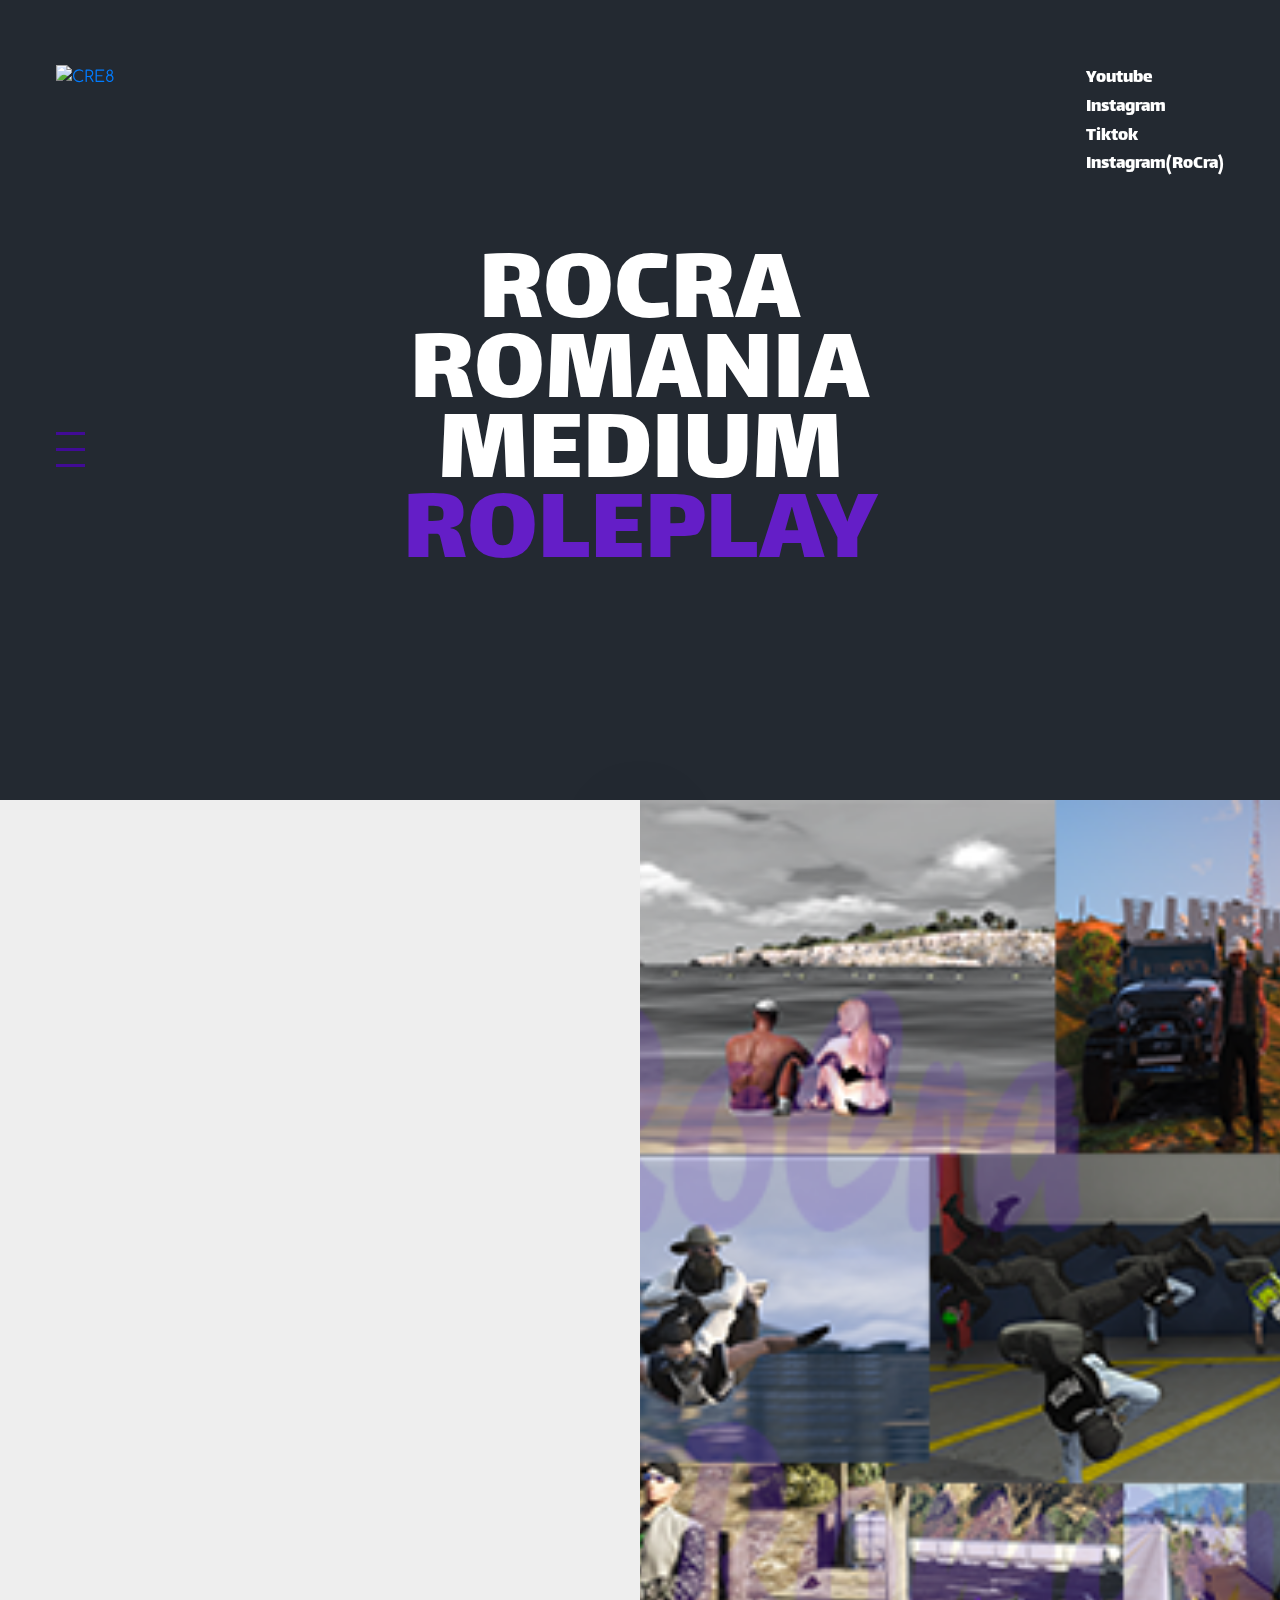
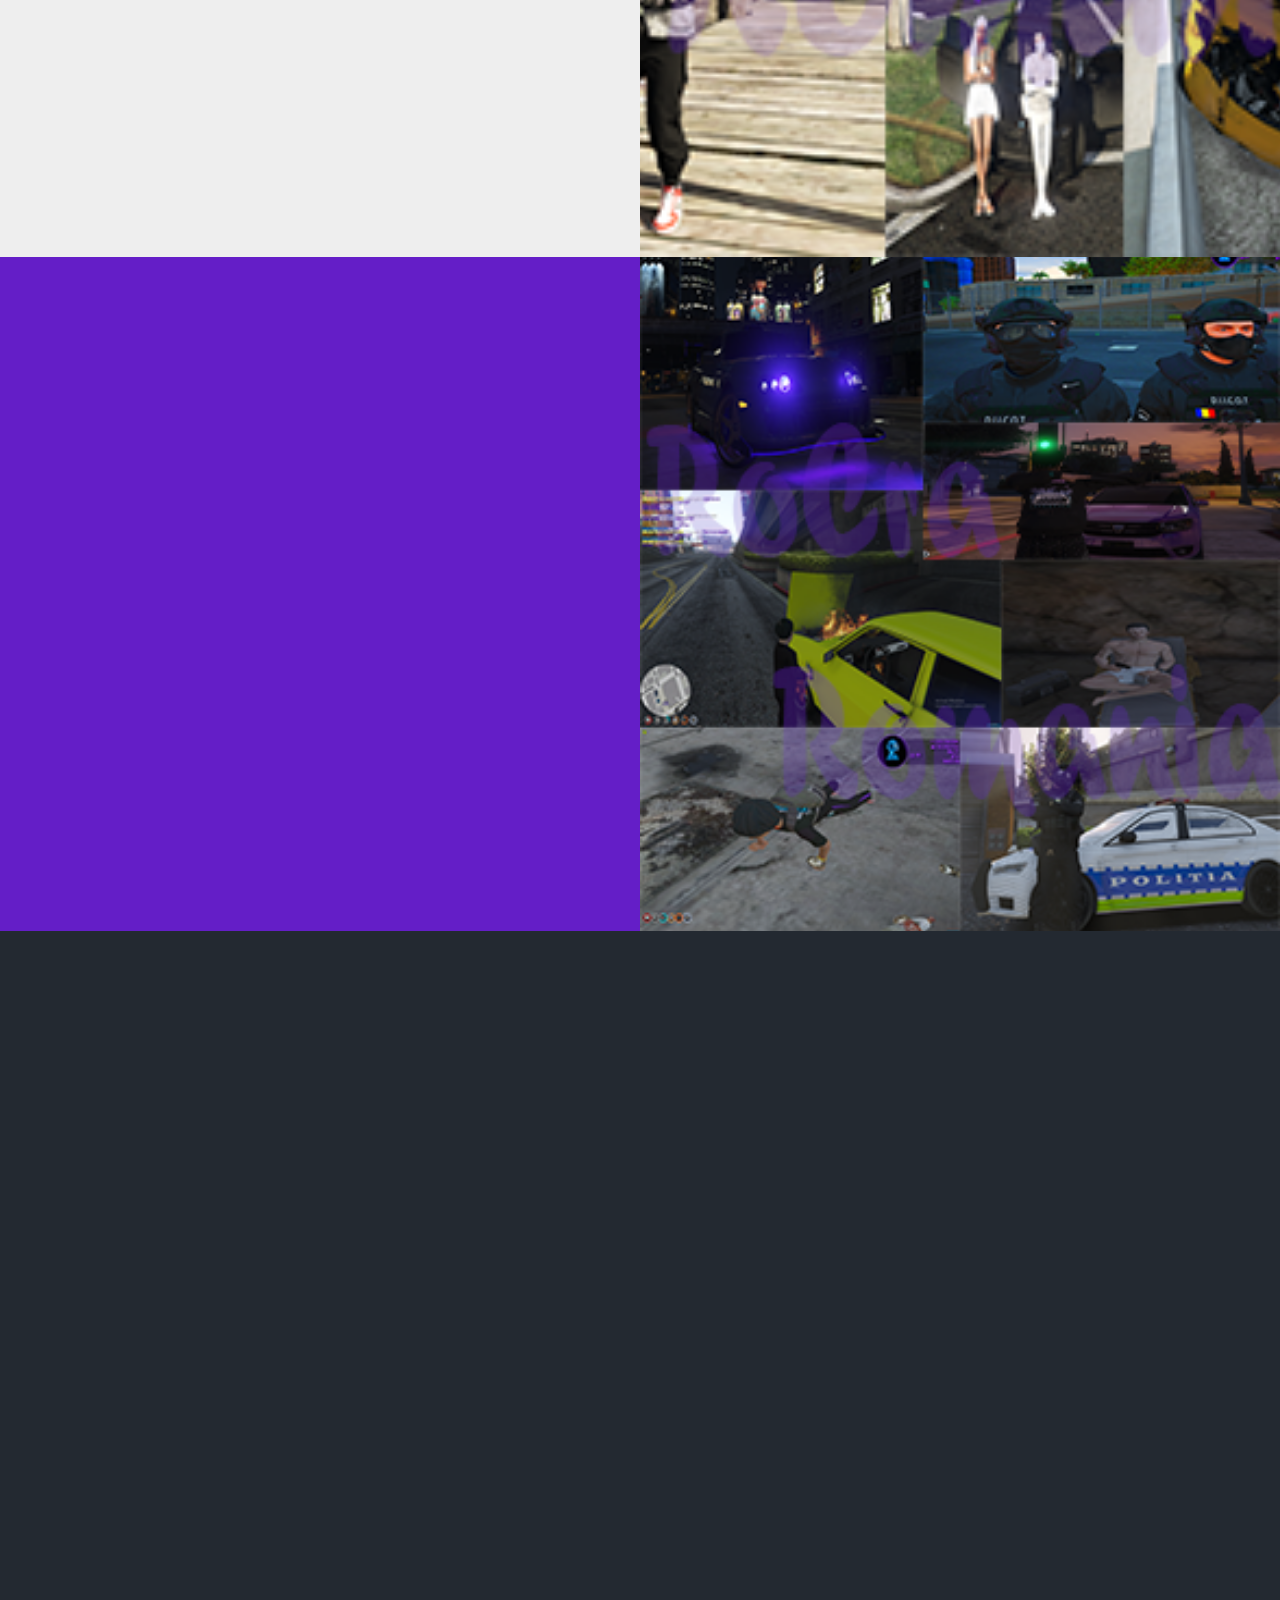
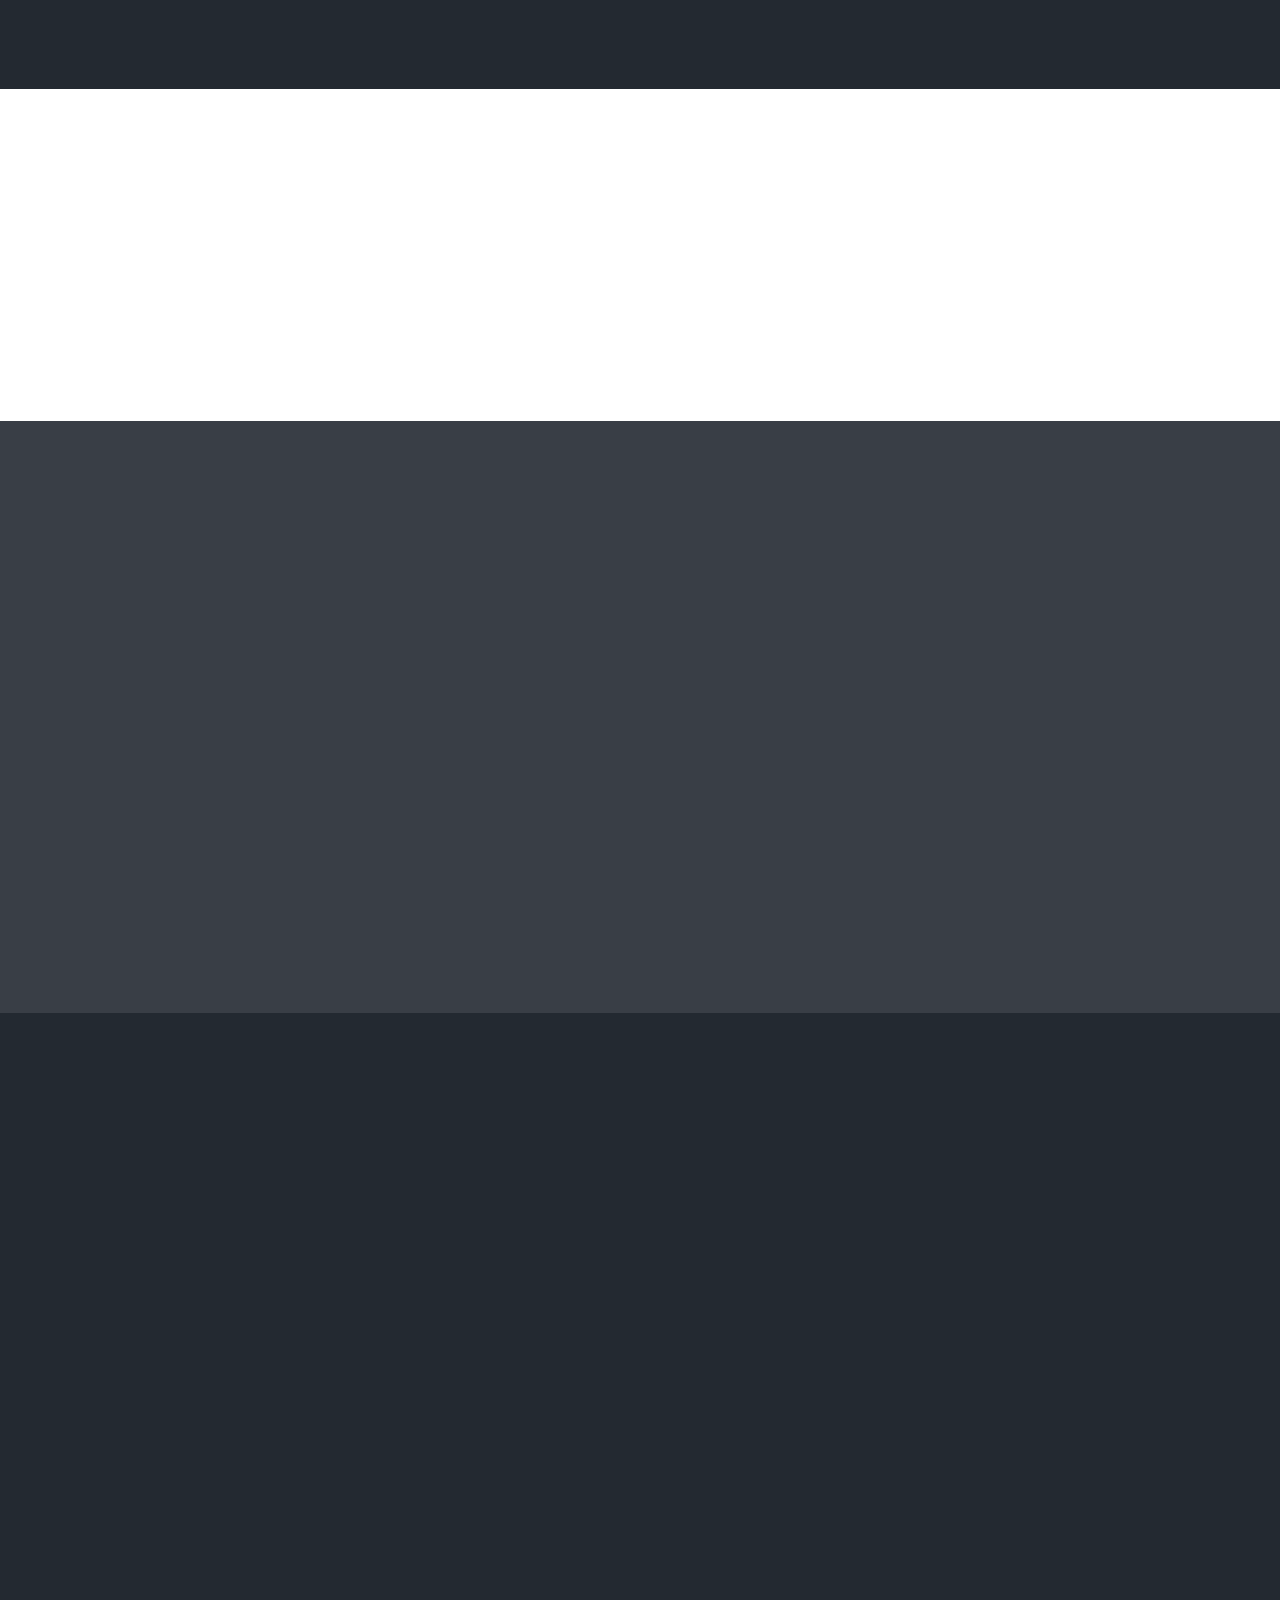
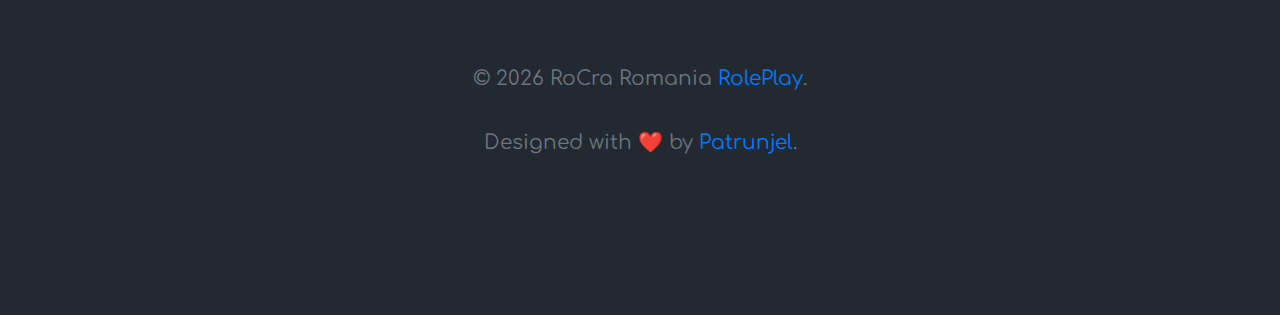
==== commit a609a82c: "Update index.html" ====
--- a/index.html
+++ b/index.html
@@ -120,9 +120,6 @@
                                     <li>2 | VAC YDA</li>
 
 
-                                    <li>3 | X StRiK!! X</li>
-
-
                                 </ul>
                             </div>
                         </div>
@@ -130,8 +127,6 @@
                             <div class="text">
                                 <ul>
                                     <li><mark>HEAD OF FACTIONS</mark></li>
-                                    <li>244 | Uz3Y </li>
-                                    <li>45 | Ianis</li>
                                 </ul>
                             </div>
 
@@ -142,7 +137,6 @@
                             <div class="text">
                                 <ul>
                                     <li><mark>HEAD OF STAFF</mark></li>
-                                    <li>63 | Fane</li>
 
                                 </ul>
                             </div>
@@ -262,4 +256,4 @@
     <script src="js/main.js"></script>
 </body>
 
-</html>+</html>
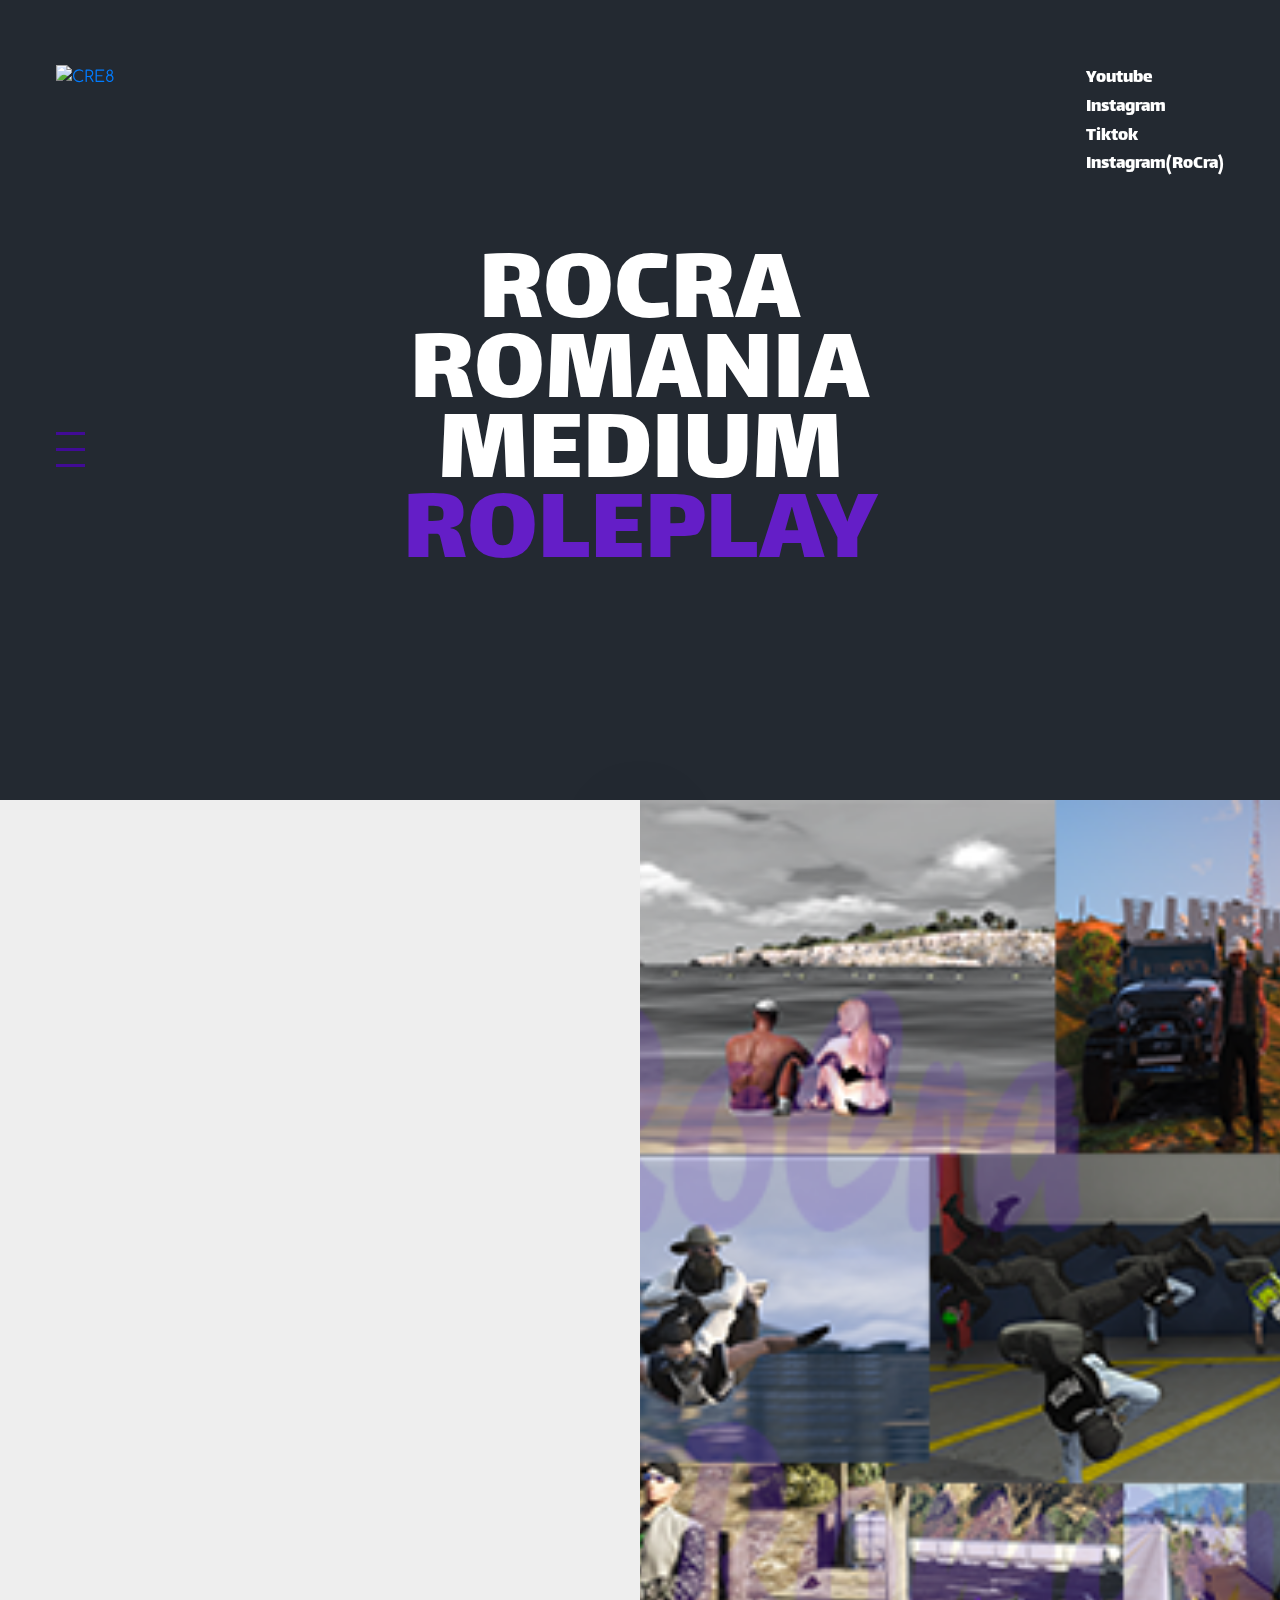
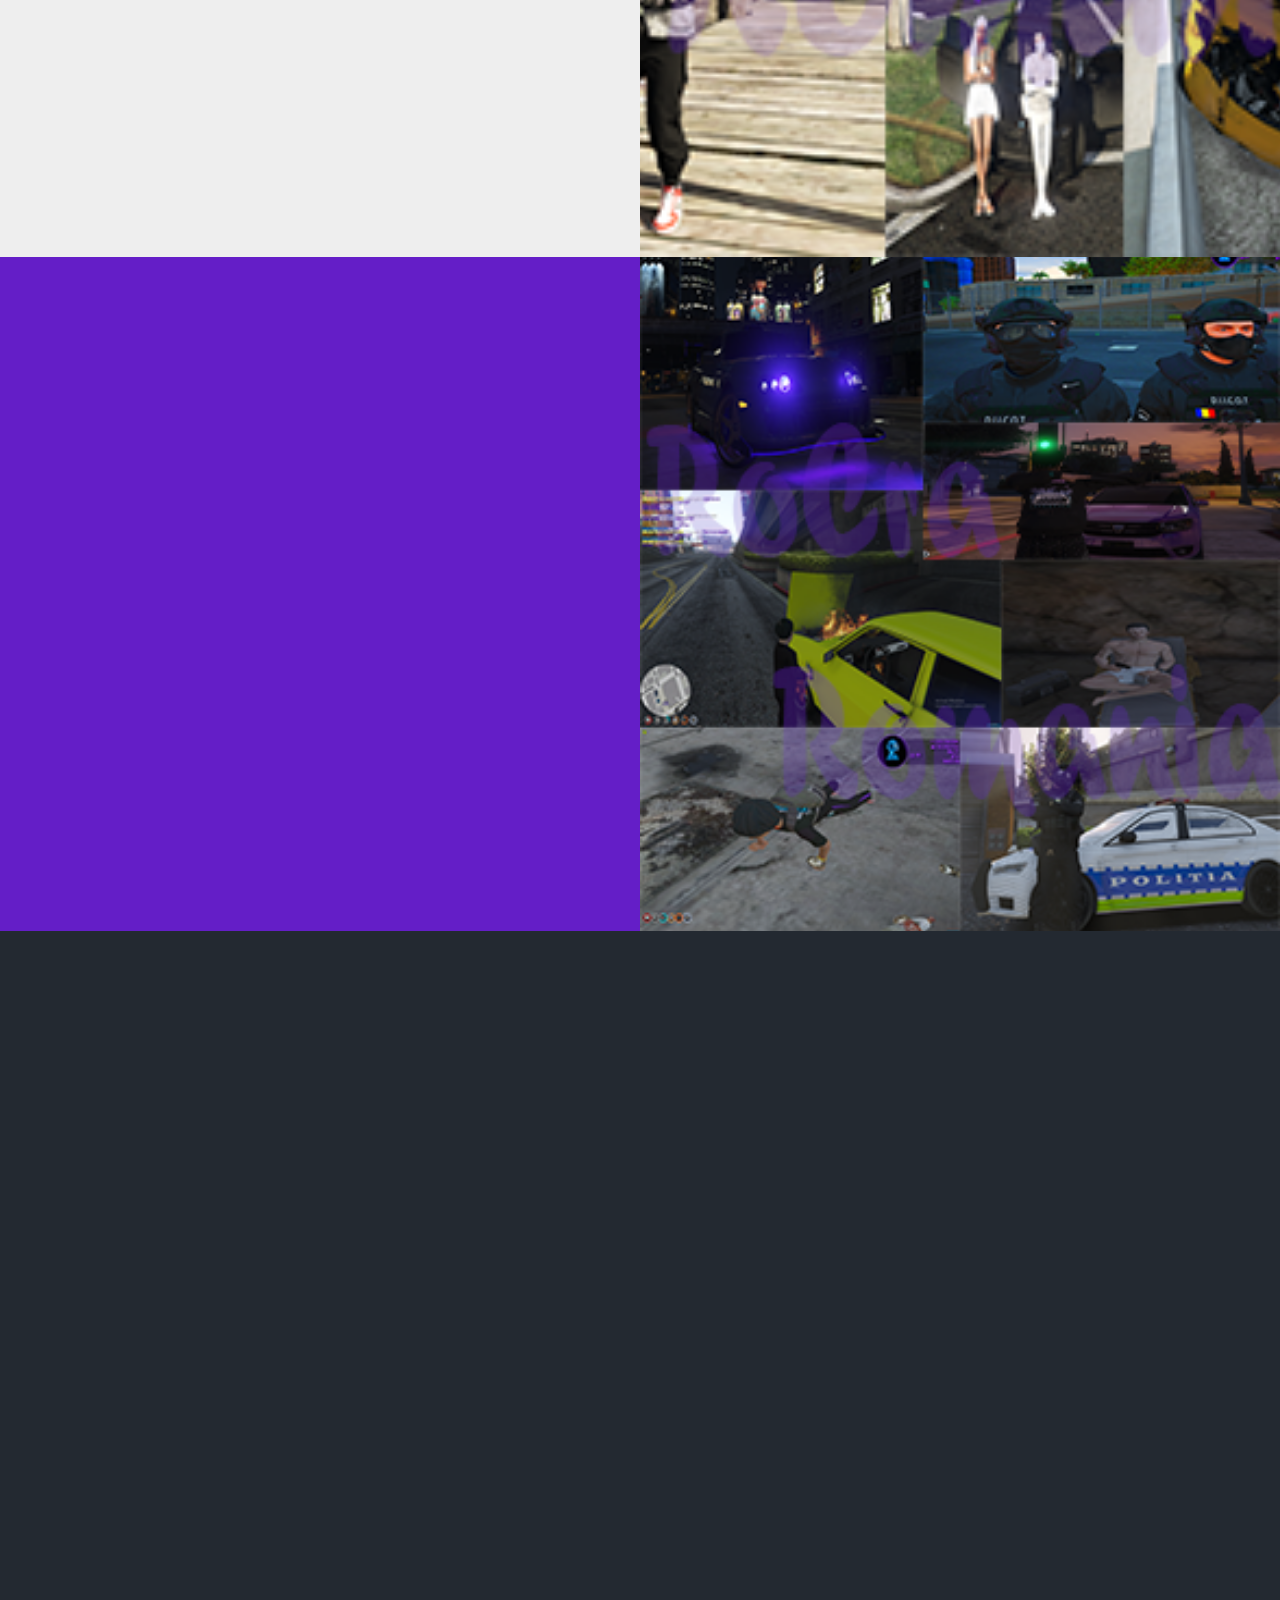
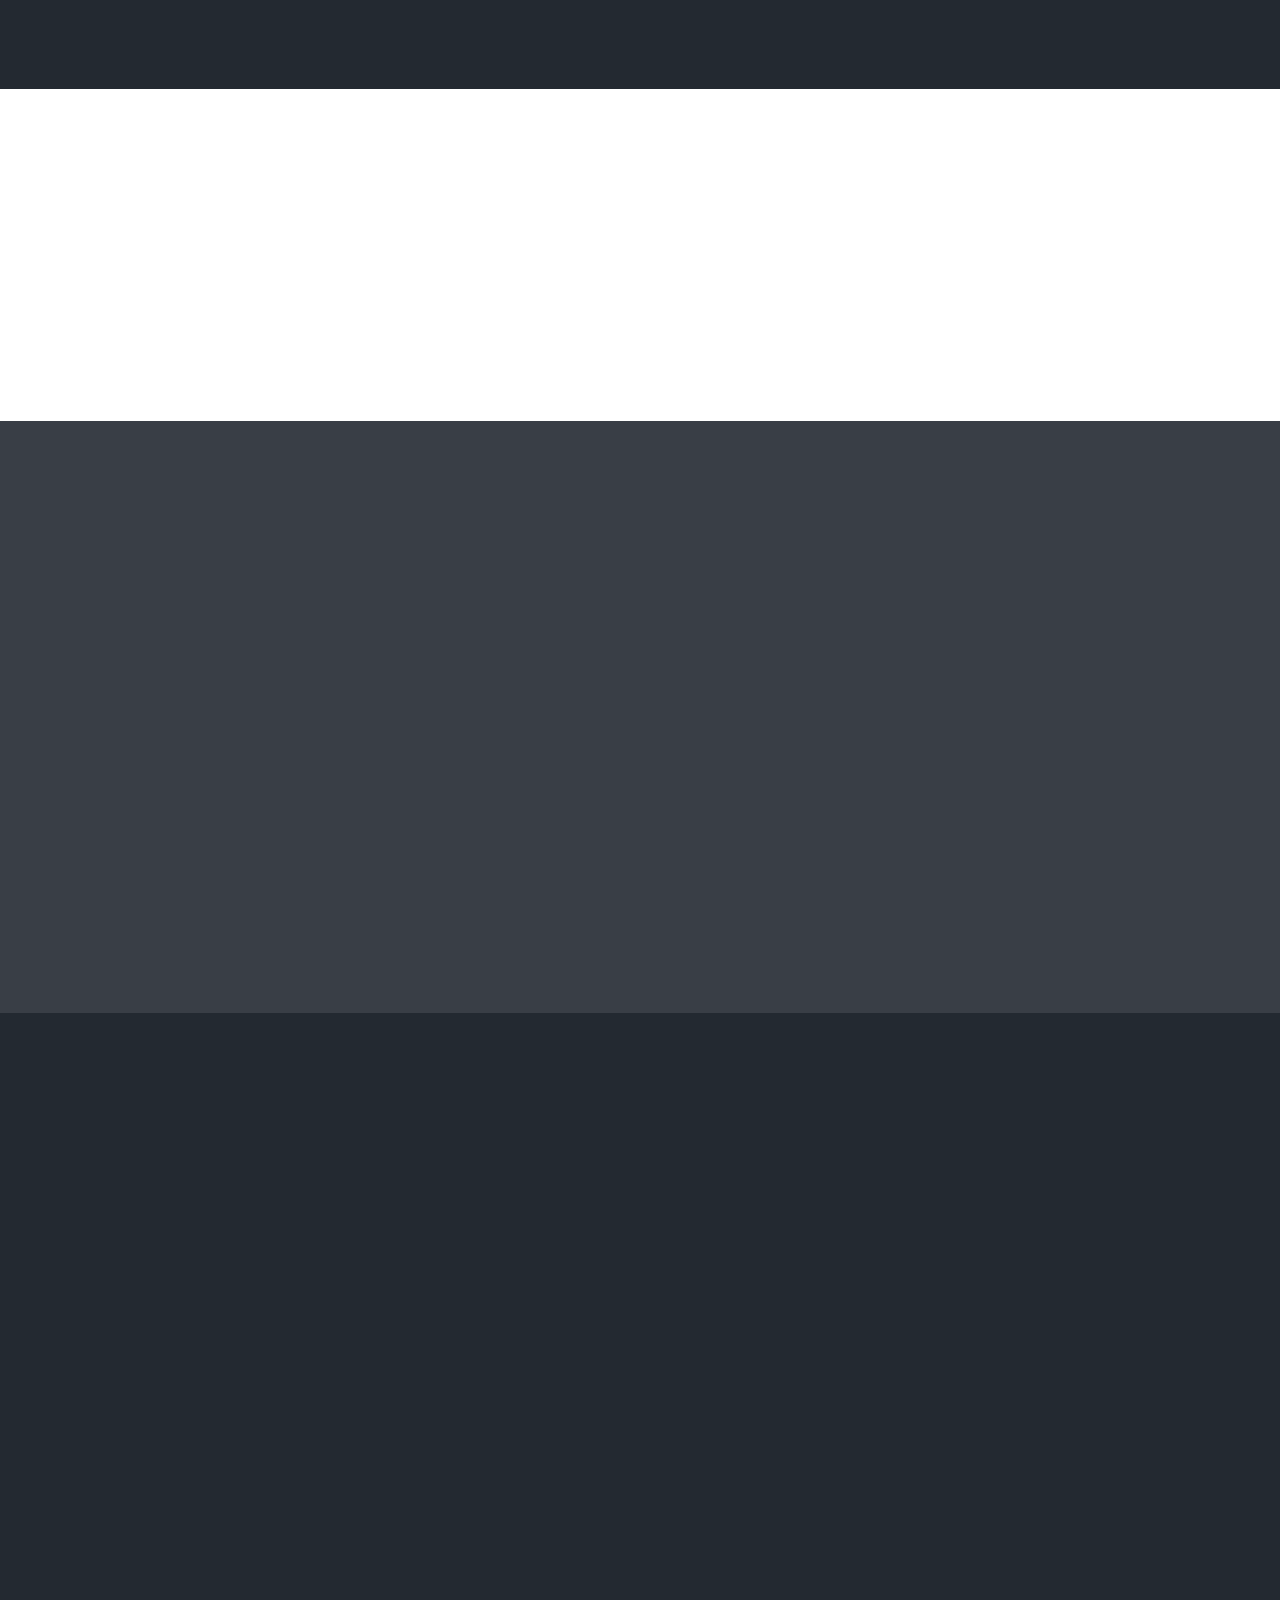
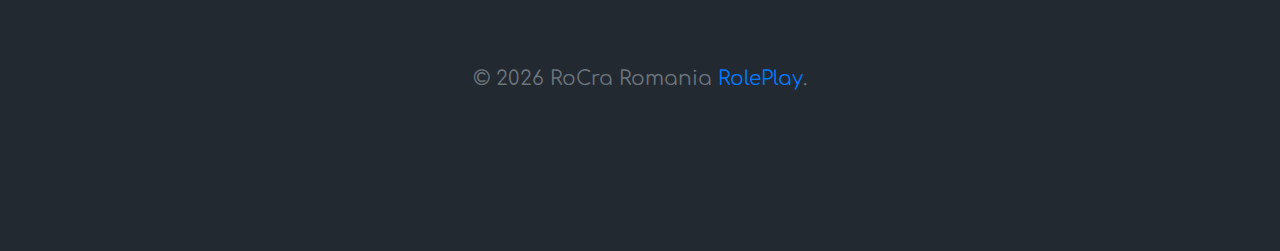
==== commit 181db544: "Update index.html" ====
--- a/index.html
+++ b/index.html
@@ -172,7 +172,7 @@
                     <a href="fivem://connect/b36pq4" class="cr-btn primary">intra pe FiveM</a>
 
 
-                    <a href="https://discord.gg/yuUZvwmh3K" class="cr-btn primary">Intra pe Discord</a>
+                    <a href="https://discord.gg/Vdd2Ph6Ncj" class="cr-btn primary">Intra pe Discord</a>
                 </div>
             </div>
         </div>
@@ -239,10 +239,7 @@
                     <p class="my-4 text-muted">©
                         <script>
                             document.write(new Date().getFullYear())
-                        </script> RoCra Romania <i class="mdi mdi-heart text-danger"></i> <a href="https://discord.gg/yuUZvwmh3K" target="_blank" class="text-reset">RolePlay</a>.
-                    </p>
-                    <p class="my-4 text-muted">
-                        Designed with ❤️ <i class="mdi mdi-heart text-danger"></i> by <a href="https://discord.com/users/906988239838122025" target="_blank" class="text-reset">Patrunjel</a>.
+                        </script> RoCra Romania <i class="mdi mdi-heart text-danger"></i> <a href="https://discord.gg/Vdd2Ph6Ncj" target="_blank" class="text-reset">RolePlay</a>.
                     </p>
                 </div>
             </div>
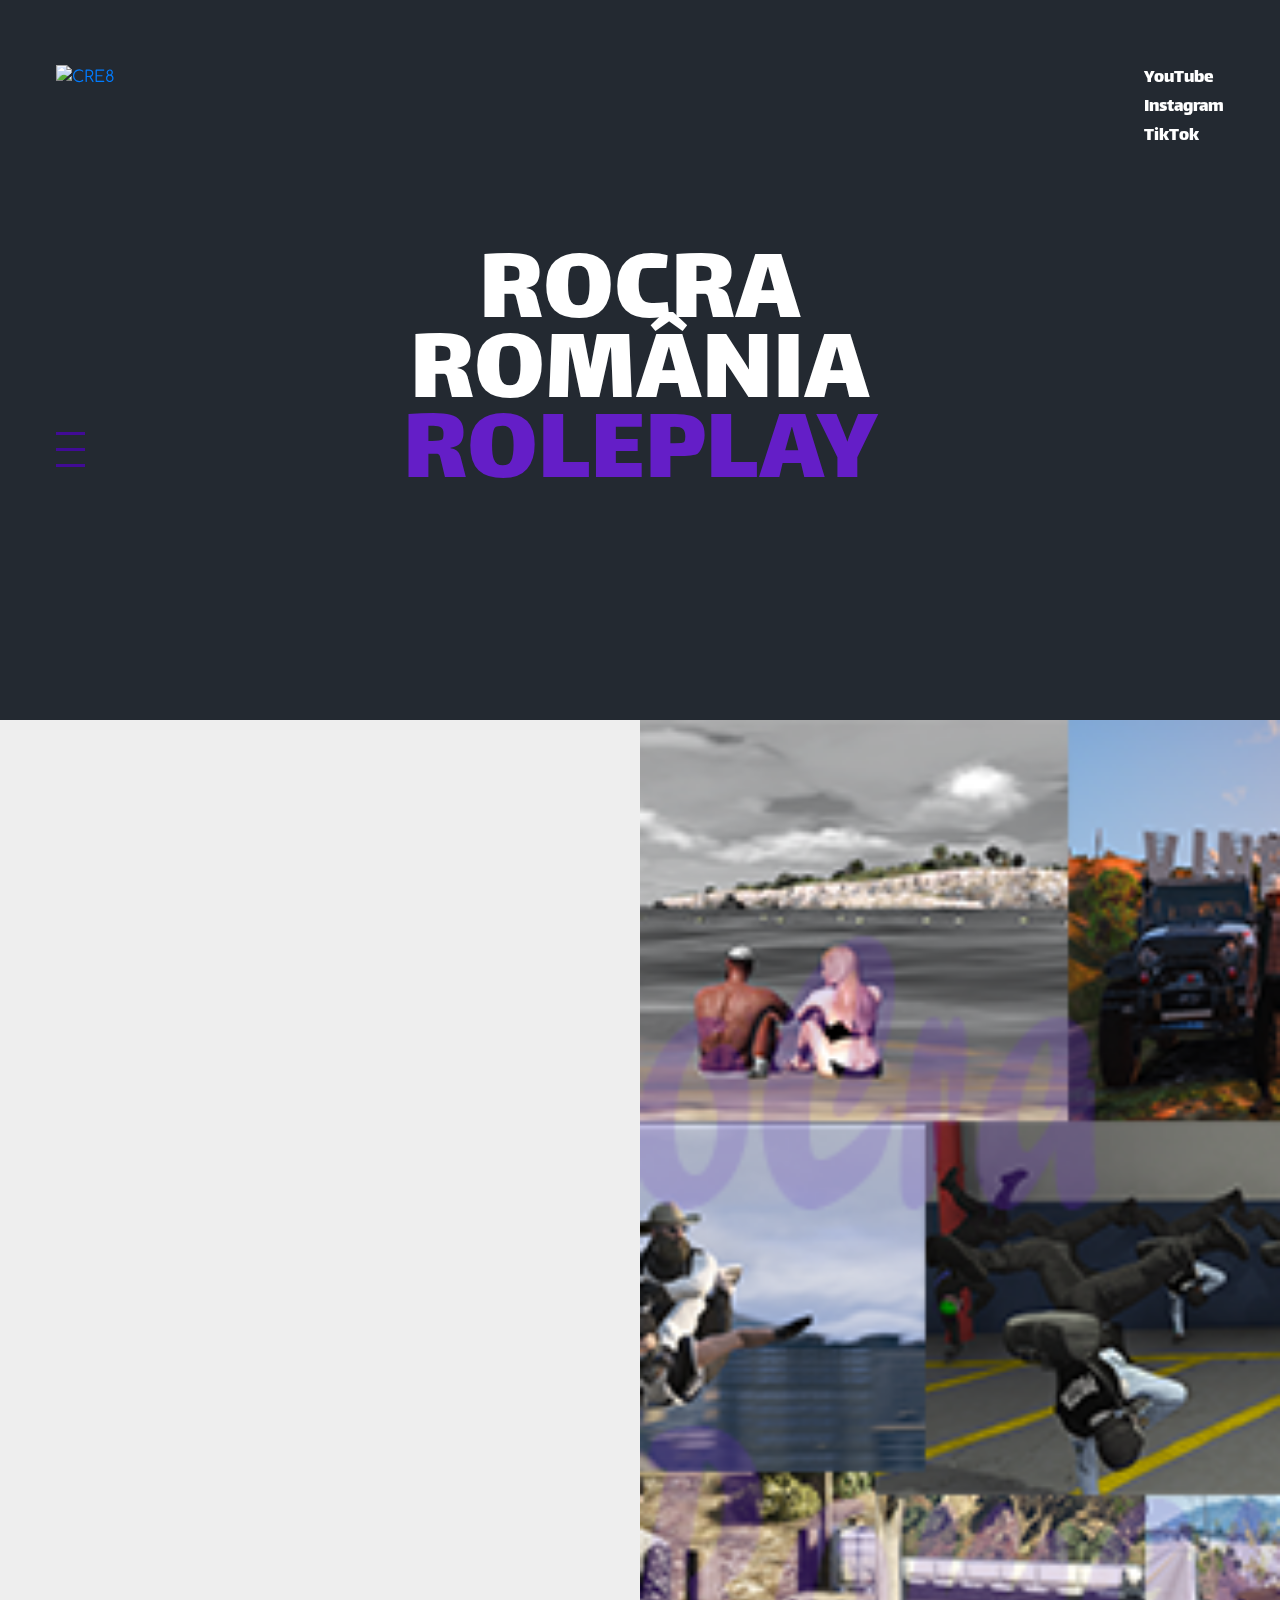
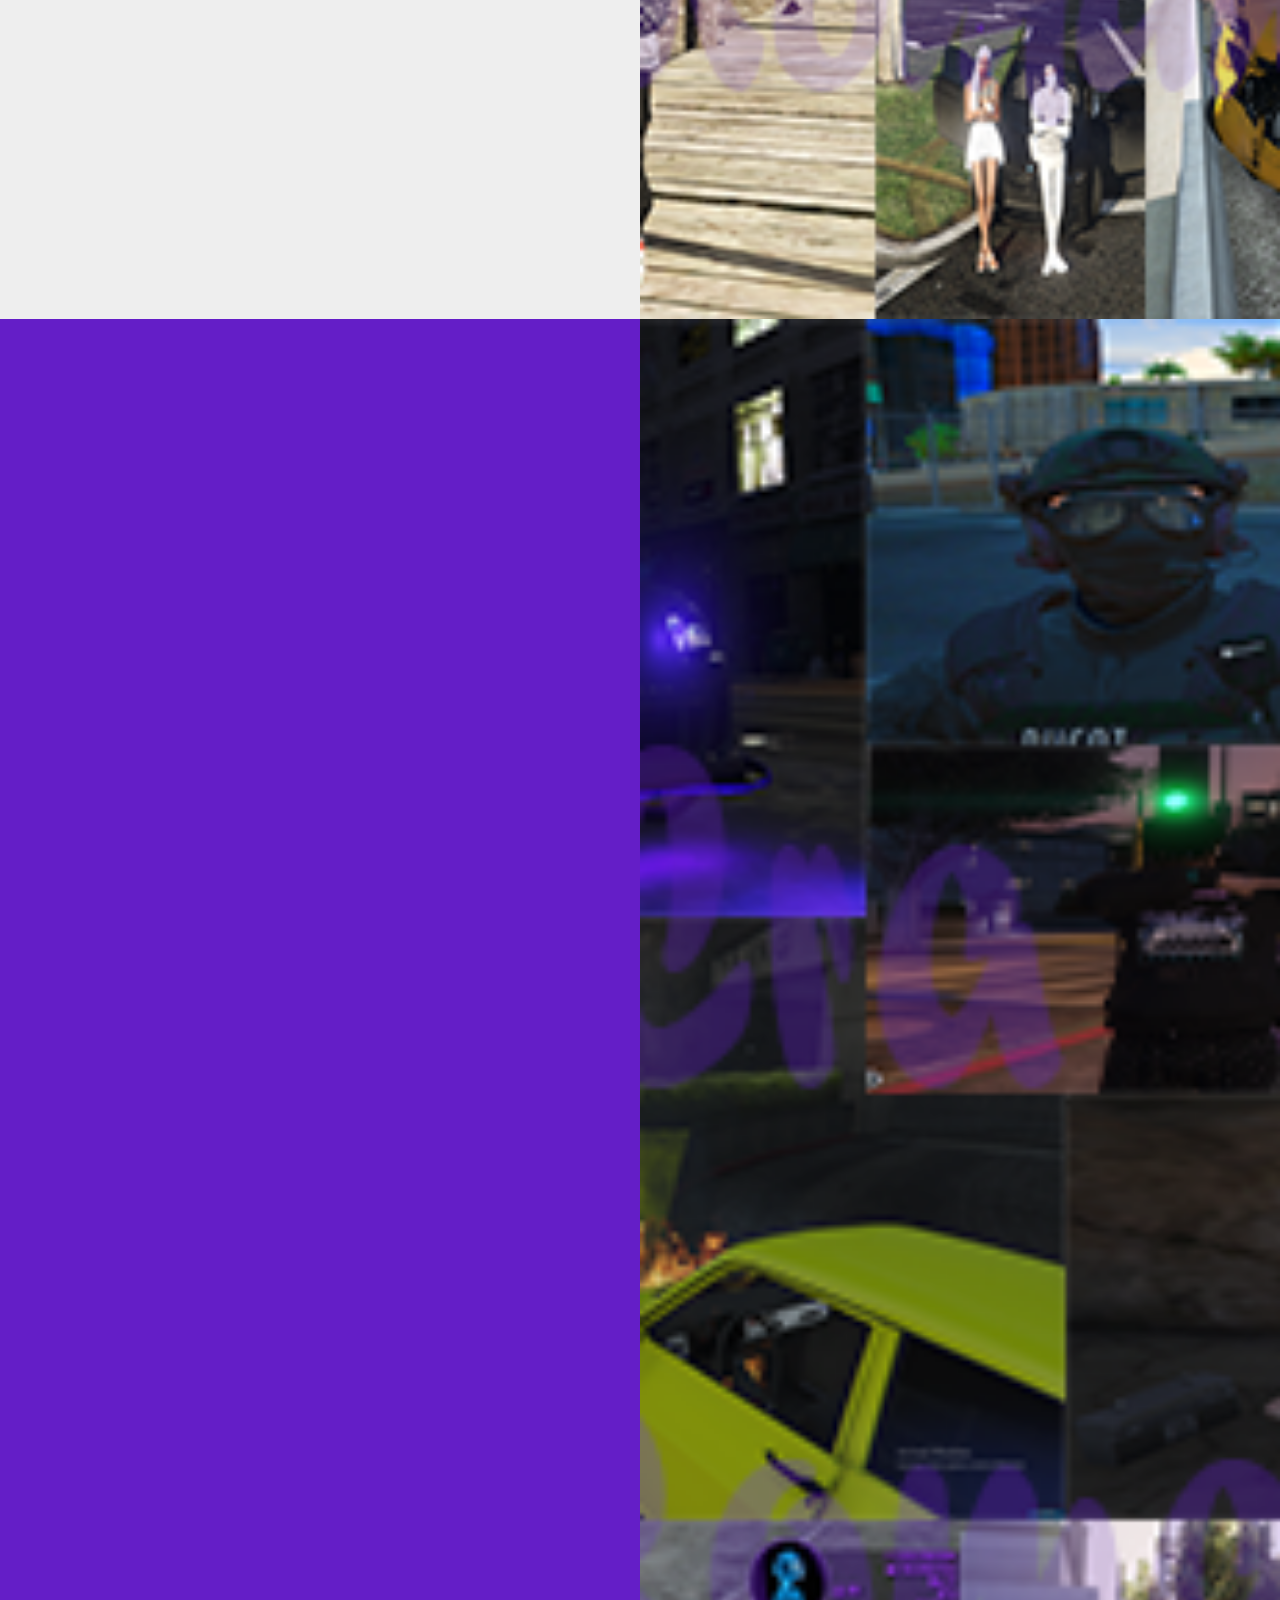
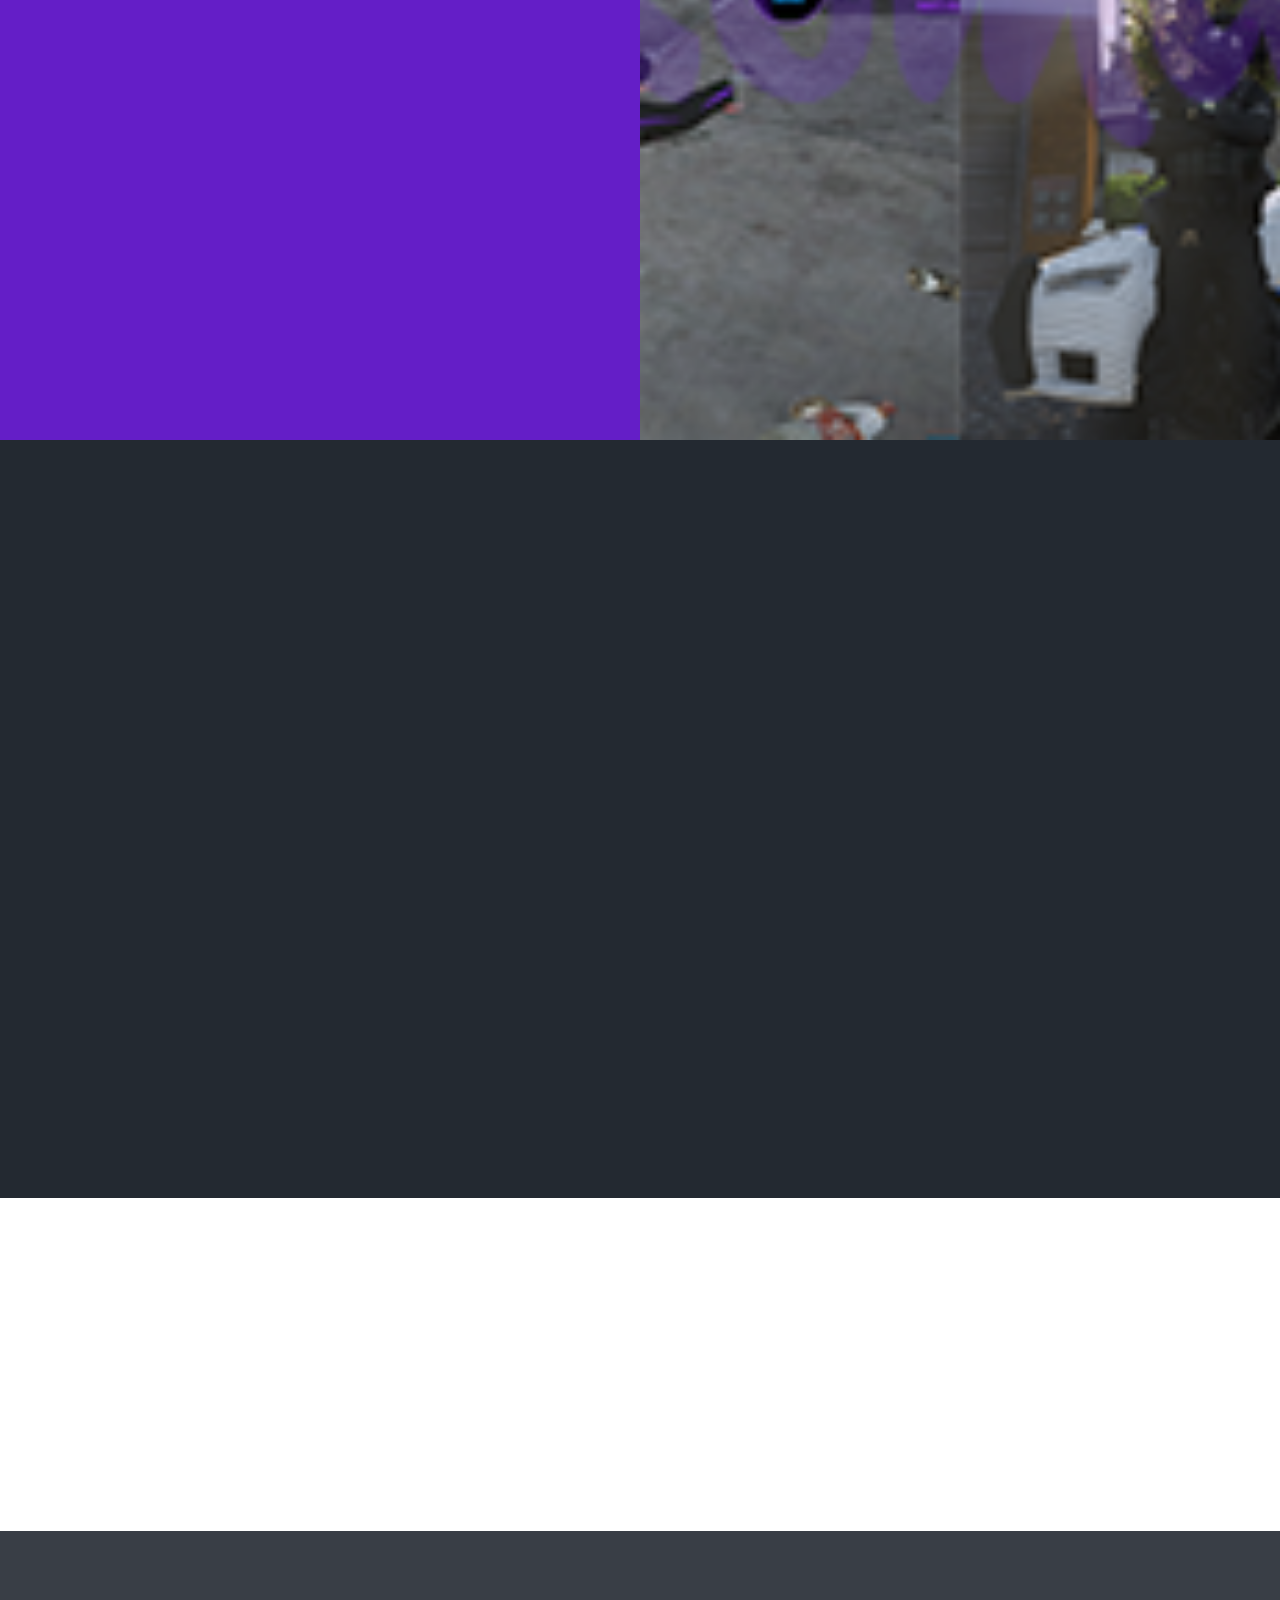
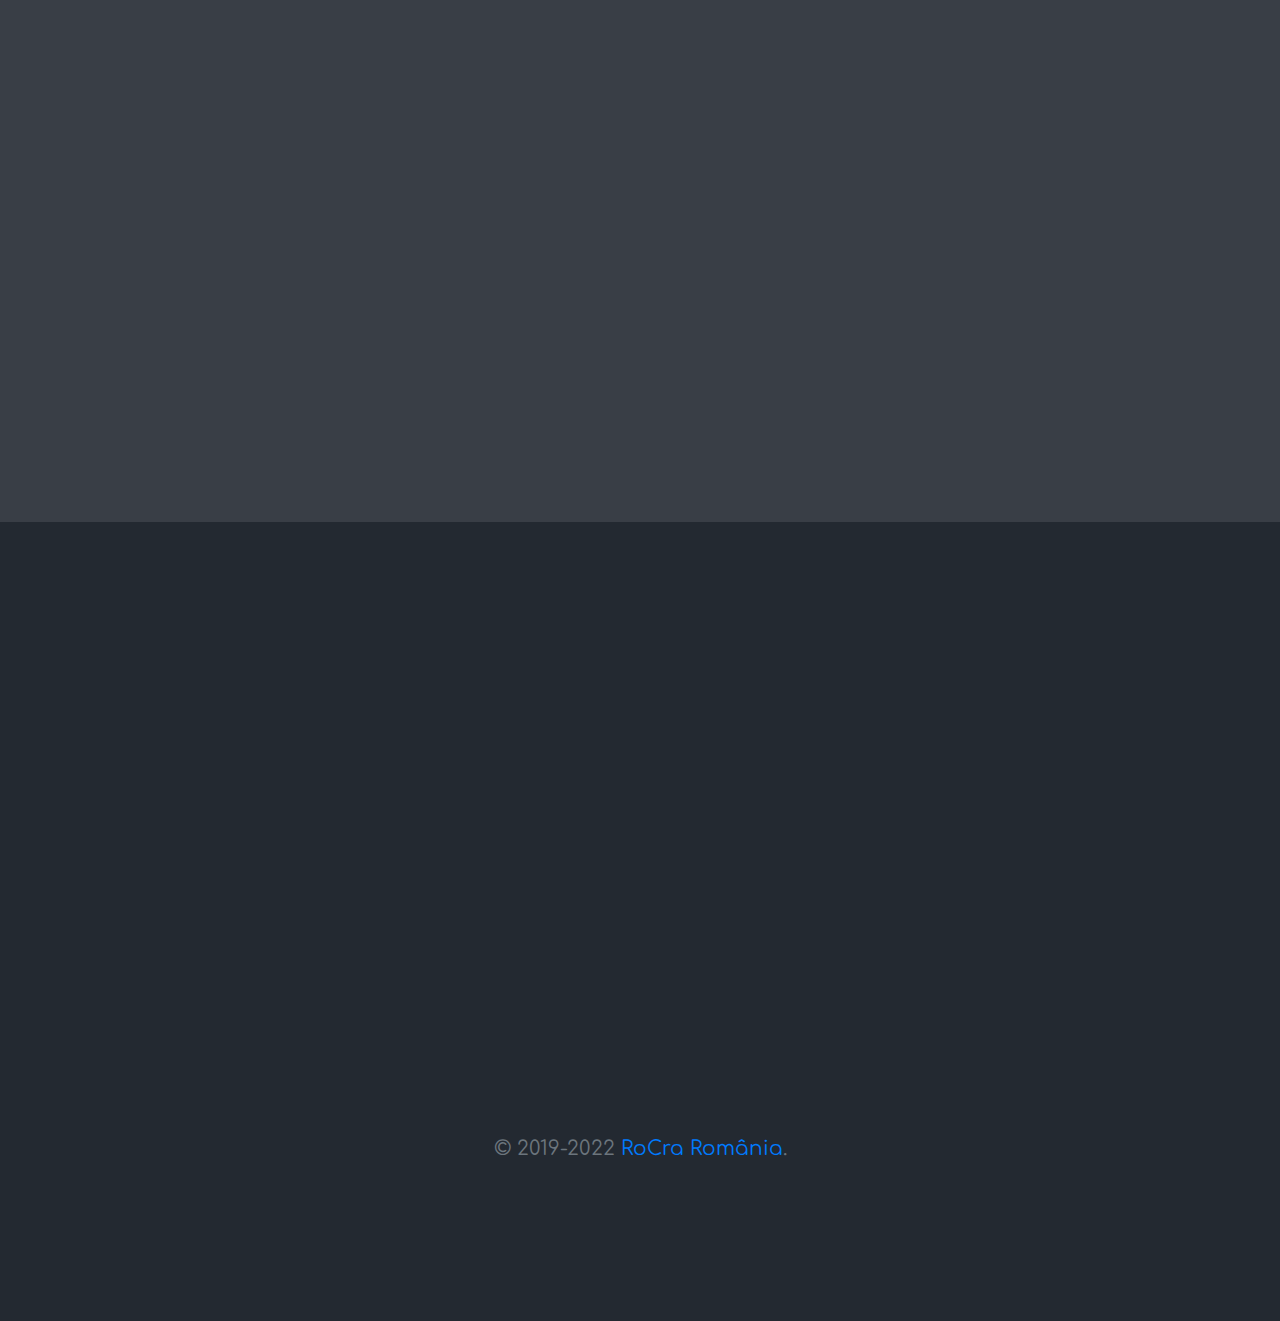
==== commit 9f4b1f85: "Update index.html" ====
--- a/index.html
+++ b/index.html
@@ -4,7 +4,7 @@
 <head>
     <meta charset="UTF-8">
     <meta name="viewport" content="width=device-width, initial-scale=1.0">
-    <title>Rocra/Acasa</title>
+    <title>RoCra/Acasă</title>
     <link rel="stylesheet" type="text/css" href="css/bootstrap.min.css">
     <link rel="stylesheet" type="text/css" href="css/fontawesome-all.min.css">
     <link rel="stylesheet" type="text/css" href="css/style.css">
@@ -20,16 +20,15 @@
 
         <div class="menu-links">
             <ul>
-                <li><a href="index.html">Acasa</a></li>
+                <li><a href="index.html">Acasă</a></li>
                 <li><a href="about.html">Magazin</a></li>
 
             </ul>
         </div>
         <div class="social-media">
-            <div class="social-link-holder"><a href="https://www.youtube.com/channel/UCPhTqczQkxnj6daBM_M2HpQ">Youtube</a></div>
-            <div class="social-link-holder"><a href="https://www.instagram.com/alex_margoi/">Instagram</a></div>
-            <div class="social-link-holder"><a href="https://www.tiktok.com/@alexmaim">Tiktok</a></div>
-            <div class="social-link-holder"><a href="https://www.instagram.com/rocraromania/">Instagram(RoCra)</a></div>
+            <div class="social-link-holder"><a href="https://www.youtube.com/channel/UCPhTqczQkxnj6daBM_M2HpQ" target="_blank">YouTube</a></div>
+            <div class="social-link-holder"><a href="https://www.instagram.com/alex_margoi/" target="_blank">Instagram</a></div>
+            <div class="social-link-holder"><a href="https://www.tiktok.com/@alexmaim" target="_blank">TikTok</a></div>
         </div>
     </div>
     <nav class="container-fluid cnav">
@@ -41,10 +40,9 @@
             </div>
             <div class="col text-right">
                 <div class="social-media">
-                    <div class="social-link-holder"><a href="https://www.youtube.com/channel/UCPhTqczQkxnj6daBM_M2HpQ">Youtube</a></div>
-                    <div class="social-link-holder"><a href="https://www.instagram.com/alex_margoi/">Instagram</a></div>
-                    <div class="social-link-holder"><a href="https://www.tiktok.com/@alexmaim">Tiktok</a></div>
-                    <div class="social-link-holder"><a href="https://www.instagram.com/rocraromania/">Instagram(RoCra)</a></div>
+                    <div class="social-link-holder"><a href="https://www.youtube.com/channel/UCPhTqczQkxnj6daBM_M2HpQ" target="_blank">YouTube</a></div>
+                    <div class="social-link-holder"><a href="https://www.instagram.com/alex_margoi/" target="_blank">Instagram</a></div>
+                    <div class="social-link-holder"><a href="https://www.tiktok.com/@alexmaim" target="_blank">TikTok</a></div>
                 </div>
             </div>
         </div>
@@ -55,9 +53,8 @@
             <div class="col">
                 <div class="extra-lg-text">
                     <span>RoCra</span><br>
-                    <span>Romania</span><br>
-                    <span>Medium</span><br>
-                    <span class="other-color">ROLEPLAY</span>
+                    <span>România</span><br>
+                    <span class="other-color">RolePlay</span>
                 </div>
             </div>
         </div>
@@ -68,17 +65,23 @@
                 <div class="boxy c1-color">
                     <div class="row">
                         <div class="col">
-                            <h1 class="title">DE CE SA TE JOCI PE SERVER UL NOSTRU?</h1>
+                            <h1 class="title">🧐 Vino în echipa noastră și hai să ne distrăm împreună</h1>
                         </div>
                     </div>
                     <div class="row">
                         <div class="col-xs-12 col-sm-6 col-md-12 col-lg-11">
                             <div class="text">
                                 <ul>
-                                    <li>IN PRIMUL RAND, SERVER-UL NOSTRU ESTE FACUT DE LA ZERO DE SCRIPTER-UL MAIM IN COLABORARE CU YDA. STAFF-UL ESTE UNUL FOARTE INTELEGATOR SI DORNIC SA AJUTE PE ORICINE ARE NEVOIE DE O INFORMATIE SAU DACA INTAMPINA UN BUG.
-                                        COMUNITATEA SERVER-ULUI ESTE FORMATA ATAT DIN PLAYERI CU EXPERIENTA IN DOMENIUL ROLEPLAY CAT SI DE COPII LA INCEPUT CARE VOR SA INVETE SA SE JOACE. DIFICULTATEA SERVER-ULUI ESTE MEDIE, ECONOMIA FIIND NORMALA, IAR
-                                        JOBURILE AVAND UN SALARIU BUN. IN AL DOILEA RAND, FONDATORUL SERVERULUI(ALEX MARGOI) LUCREAZA MEREU LA SERVER INCERCAND SA L INBUNATATEASCA SI SA-L FACA DIN CE IN CE MAI BUN. NU EXISTA BUGURI DEOARECE SERVER-UL
-                                        ESTE INTR-O CONTINUA DEZVOLTARE.</li>
+                                    <li>  Pe ce server să mai încerc o nouă experiență?<br> Ei bine, ți-ai găsit singur raspunsul! 👍
+                                        <br>  Am început totul din cauza <b>speranței și visului</b> de a dezvolta o comunitate pe placul
+                                        nostru. 😌
+                                        <br> Majoritatea o să spună: "Ai deschis de atâtea ori server-ul și la final tot l-ai închis." 😕
+                                        <br> Am închis de atâtea ori server-ul din cauza lipsei seriozității pe care am oferit-o, cercul de 
+                                        prieteni care îmi spărgea speranțele cu ajutorul cuvintelor, imaturitatea mea 
+                                        asupra unui subiect important și de asemenea găsirea încurajărilor din partea anumitor persoane. 🙁
+                                        <br>Cu ajutorul acestei pauze, mi-am dat seama de majoritatea greșelilor mele pe care le făceam intenționat sau
+                                        neintenționat.🙄
+                                    </li>
                                 </ul>
                             </div>
                         </div>
@@ -92,10 +95,8 @@
                 <div class="boxy img-box">
                     <div class="img"><img src="images/img1.png" alt=""></div>
                     <div class="bottom-text">
-                        <div class="link">VRP</div>
-                        <div class="text">RoCra Romania Rp</div>
-                    </div>
-                    <a href="https://store.rocrarp.com/" class="project-link-full"></a>
+                    </div>
+                    <a href="https://discord.io/rocra" class="project-link-full" target="_blank"></a>
                 </div>
             </div>
         </div>
@@ -106,38 +107,26 @@
                 <div class="boxy primary-color">
                     <div class="row">
                         <div class="col">
-                            <h1 class="title">STAFF GENERAL</h1>
+                            <h1 class="title">Citește! Poate te ajută</h1>
                         </div>
                     </div>
                     <div class="row">
                         <div class="col-xs-12 col-sm-6 col-md-12 col-lg-5">
                             <div class="text">
                                 <ul>
-                                    <li><mark>FONDATORI</mark></li>
-                                    <li>1 | AlexMAIM 🦅</li>
-
-
-                                    <li>2 | VAC YDA</li>
-
-
-                                </ul>
-                            </div>
-                        </div>
-                        <div class="col-xs-12 col-sm-6 col-md-12 col-lg-5">
-                            <div class="text">
-                                <ul>
-                                    <li><mark>HEAD OF FACTIONS</mark></li>
-                                </ul>
-                            </div>
-
-
-
-                        </div>
-                        <div class="col-xs-12 col-sm-6 col-md-12 col-lg-7">
-                            <div class="text">
-                                <ul>
-                                    <li><mark>HEAD OF STAFF</mark></li>
-
+                                    <li> 
+                                        Am învățat multe lecții pe care încerc să le pun în aplicare. 😌
+                                        <br> 1. Dacă nu muncești, ajungi la pierzanie. 💪
+                                        <br> 2. Distrează-te! Ai o singură viață. 🥳
+                                        <br> 3. Leneșul face mai multă muncă. 🤔
+                                        <br> 4. Programează-ți timpul! Nu se întoarce nici măcar o secundă înapoi. 🌠
+                                        <br> 5. Nu trebuie să te placă toată lumea. 🧏‍♂️
+                                        <br> 6. Fiecare om este perfect în felul lui. Suntem oameni, nu roboți. 🤖
+                                        <br> 7. Nu te da altă persoană. Tu ești special în multe față de acea persoană! 🤩
+                                        <br> 8. Nu te baza pe altă persoană. Doar tu știi când trebuie să pui STOP! 🤐
+                                        <br> 9. Cel mai puternic sentiment, este eșecul 😨 pentru că te face mai puternic și la final o să ajungi la 
+                                        rezultatul mult așteptat. 😏
+                                        <br> 10. Visele nu se transformă singure în realitate. 🌌 </li>
                                 </ul>
                             </div>
                         </div>
@@ -148,10 +137,8 @@
                 <div class="boxy img-box">
                     <div class="img"><img src="images/img2.png" alt=""></div>
                     <div class="bottom-text">
-                        <div class="link">VRP</div>
-                        <div class="text">RoCra Romania Rp</div>
-                    </div>
-                    <a href="https://store.rocrarp.com/" class="project-link-full"></a>
+                    </div>
+                    <a href="https://dsc.gg/rocra" class="project-link-full" target="_blank"></a>
                 </div>
             </div>
         </div>
@@ -161,18 +148,18 @@
         <div class="row">
             <div class="col">
                 <div class="lg-text">
-                    <span>rocra  </span><br>
-                    <span>romania</span><br>
-                    <span class="other-color">roleplay</span></div>
+                    <span>RoCra  </span><br>
+                    <span>România</span><br>
+                    <span class="other-color">RolePlay</span></div>
                 <div class="normal-text">
-                    <p>" Nimic nu este permanent în această lume nebună. Nici măcar necazurile noastre”
-                        <p>Charlie Chaplin </p>
+                    <p>  Dacă nu-ți prețuiești timpul, atunci nici alții n-au s-o facă. Nu-ți mai oferi timpul și talentele degeaba.”
+                        <p>Kim Garst </p>
                 </div>
                 <div class="btn-holder">
-                    <a href="fivem://connect/b36pq4" class="cr-btn primary">intra pe FiveM</a>
-
-
-                    <a href="https://discord.gg/Vdd2Ph6Ncj" class="cr-btn primary">Intra pe Discord</a>
+                    <a href="https://status.cfx.re/" class="cr-btn primary" target="_blank">FiveM (Inactiv pentru moment)</a>
+
+
+                    <a href="https://dsc.gg/rocra" class="cr-btn primary" target="_blank">Discord</a>
                 </div>
             </div>
         </div>
@@ -193,12 +180,12 @@
     <div class="container-fluid other-content">
         <div class="row">
             <div class="col">
-                <div class="lg-text">ROCRA<br>MAGAZIN</div>
+                <div class="lg-text">RoCra<br>MAGAZIN</div>
                 <div class="normal-text">
-                    <p>DONATIILE SE FAC DOAR LUI MAIM!</p>
+                    <p>Donațile se fac lui  <a href="https://discord.com/users/703116649821372466" class="mdi mdi-heart text-dange" target="_blank">AlexMAIM</a>!</p>
                 </div>
                 <div class="btn-holder">
-                    <a href="about.html" class="cr-btn ex-padding">MAGAZIN</a>
+                    <a href="about.html" class="cr-btn ex-padding" target="_blank">Magazin</a>
                 </div>
             </div>
         </div>
@@ -207,11 +194,11 @@
         <div class="row">
             <div class="col">
                 <div class="lg-text">
-                    <span>ROCRA ROMANIA</span><br>
-                    <span>Let's start</span>
+                    <span>ROCRA ROMâNIA</span><br>
+                    <span>GO! GO! GO!</span>
                 </div>
                 <div class="normal-text">
-                    <p>“ Eșecul este doar oportunitatea de a lua totul de la capăt, de data aceasta, într-un mod mai inteligent”<br>Henry Ford<br></p>
+                    <p>“ E cam greu să fii eficient, fără să fi un pic nepoliticos”<br>Elbert Hubbard<br></p>
                 </div>
             </div>
         </div>
@@ -224,11 +211,11 @@
             <div class="col">
                 <div class="contact-info-holder">
                     <div class="social-media">
-                        <div class="social-link-holder"><a href="https://www.tiktok.com/@alexmaim">TikTok(AlexMAIM)</a></div>
-                        <div class="social-link-holder"><a href="https://www.instagram.com/alex_margoi/">Instagram(alex_margoi)</a></div>
-                        <div class="social-link-holder"><a href="https://www.instagram.com/vacyda/">Instagram(VAC YDA)</a></div>
-                        <div class="social-link-holder"><a href="https://www.instagram.com/rocraromania/">Instagram(RoCra Romania)</a></div>
-                        <div class="social-link-holder"><a href="https://www.youtube.com/channel/UCPhTqczQkxnj6daBM_M2HpQ">Youtube(AlexMargoi)</a></div>
+                        <div class="social-link-holder"><a href="https://www.tiktok.com/@alexmaim" target="_blank">TikTok(AlexMAIM)</a></div>
+                        <div class="social-link-holder"><a href="https://www.instagram.com/alex_margoi/" target="_blank">Instagram(alex_margoi)</a></div>
+                        <div class="social-link-holder"><a href="https://www.instagram.com/vacyda/" target="_blank">Instagram(VAC YDA)</a></div>
+                        <div class="social-link-holder"><a href="https://www.instagram.com/rocraromania/" target="_blank">Instagram(RoCra Romania)</a></div>
+                        <div class="social-link-holder"><a href="https://www.youtube.com/channel/UCPhTqczQkxnj6daBM_M2HpQ" target="_blank">Youtube(AlexMargoi)</a></div>
                     </div>
                 </div>
             </div>
@@ -237,9 +224,7 @@
             <div class="col-12">
                 <div class="text-center">
                     <p class="my-4 text-muted">©
-                        <script>
-                            document.write(new Date().getFullYear())
-                        </script> RoCra Romania <i class="mdi mdi-heart text-danger"></i> <a href="https://discord.gg/Vdd2Ph6Ncj" target="_blank" class="text-reset">RolePlay</a>.
+                        2019-2022<i class="mdi mdi-heart text-danger"></i> <a href="https://steamcommunity.com/groups/RoCraCommunity" target="_blank" class="text-reset">RoCra România</a>.
                     </p>
                 </div>
             </div>
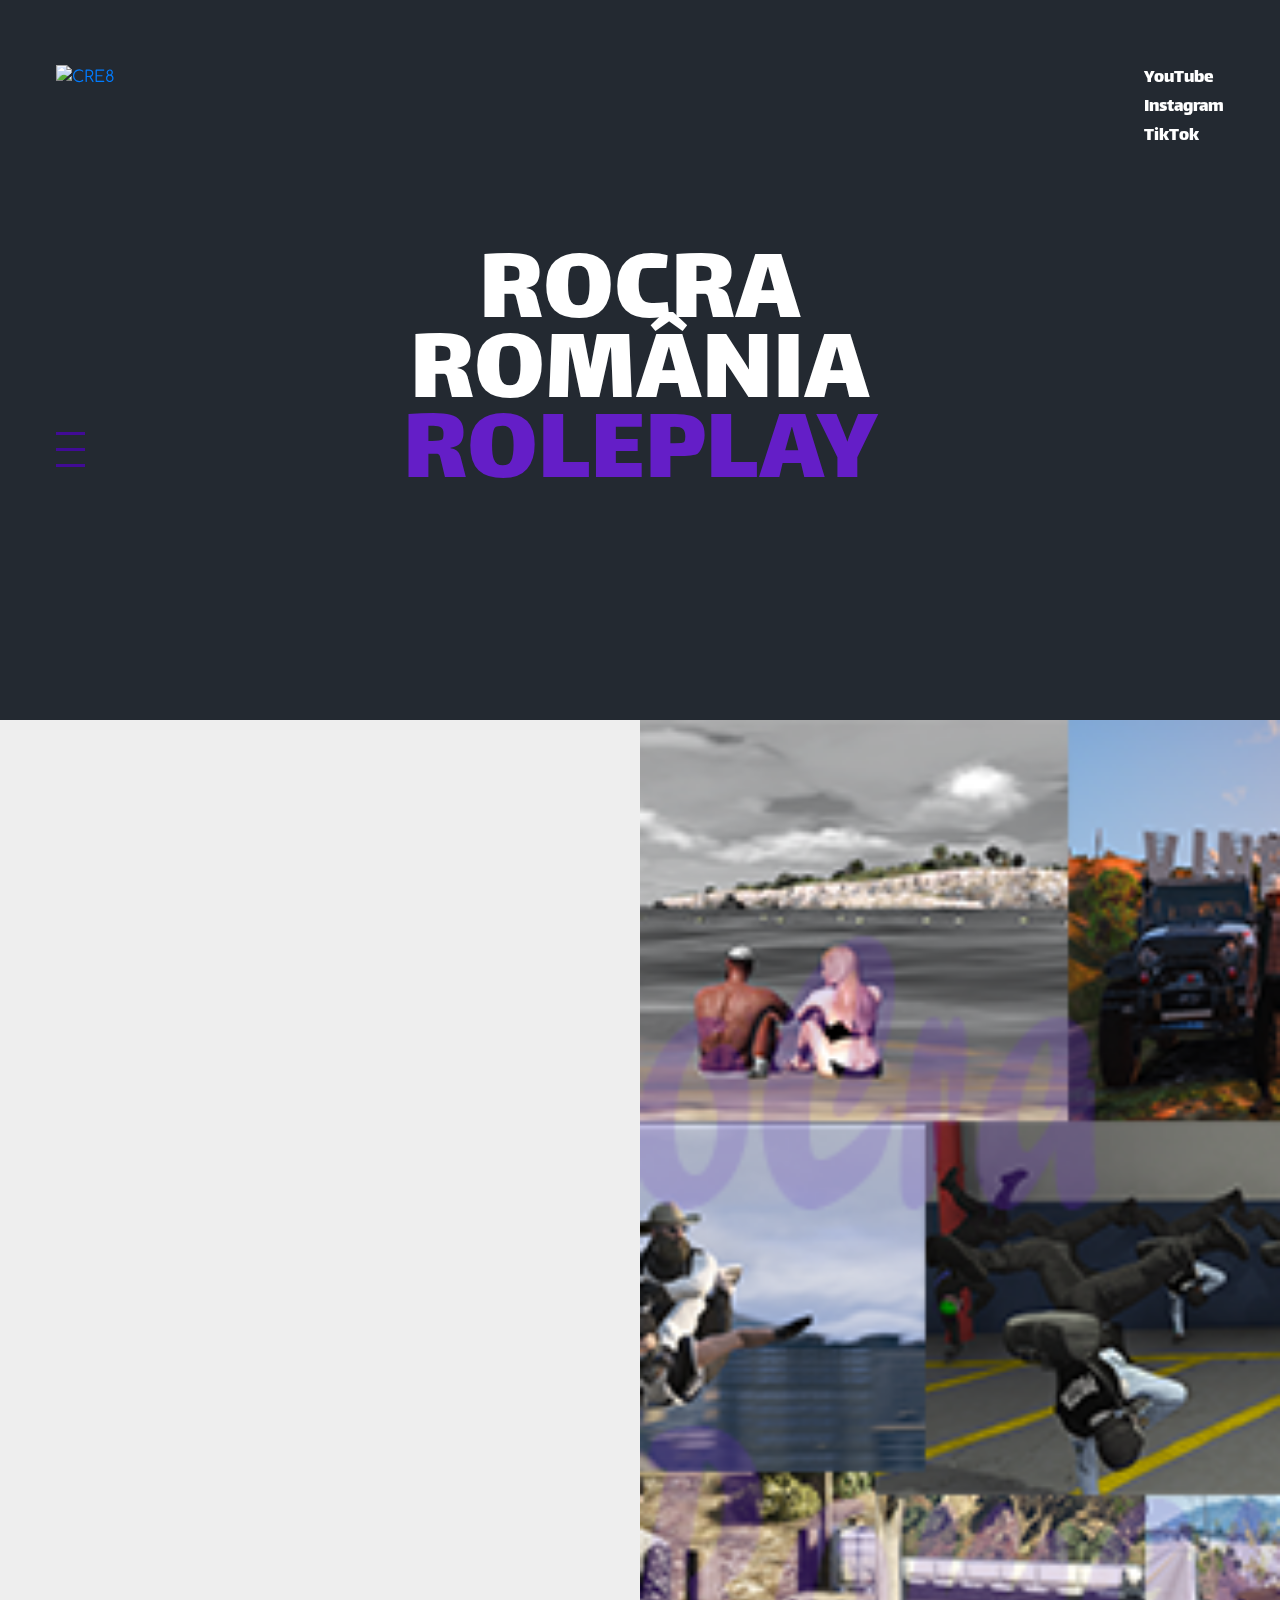
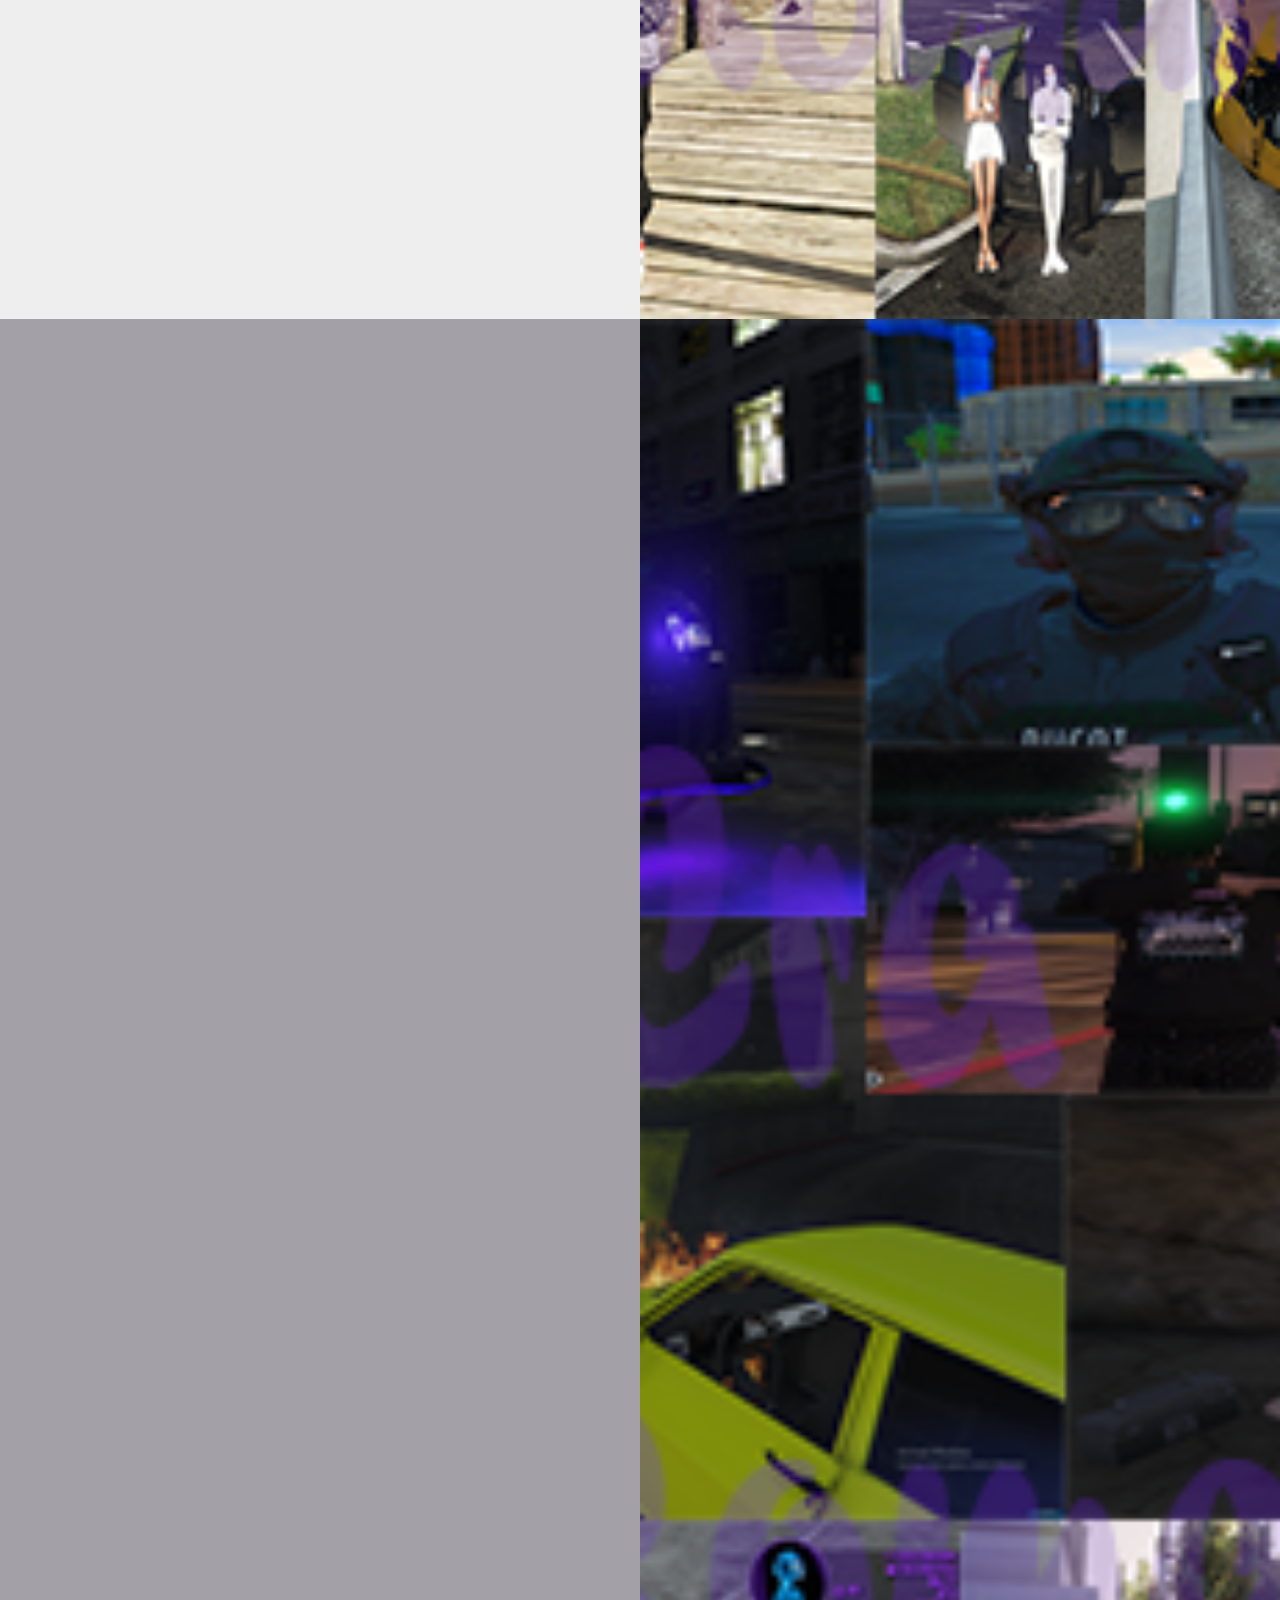
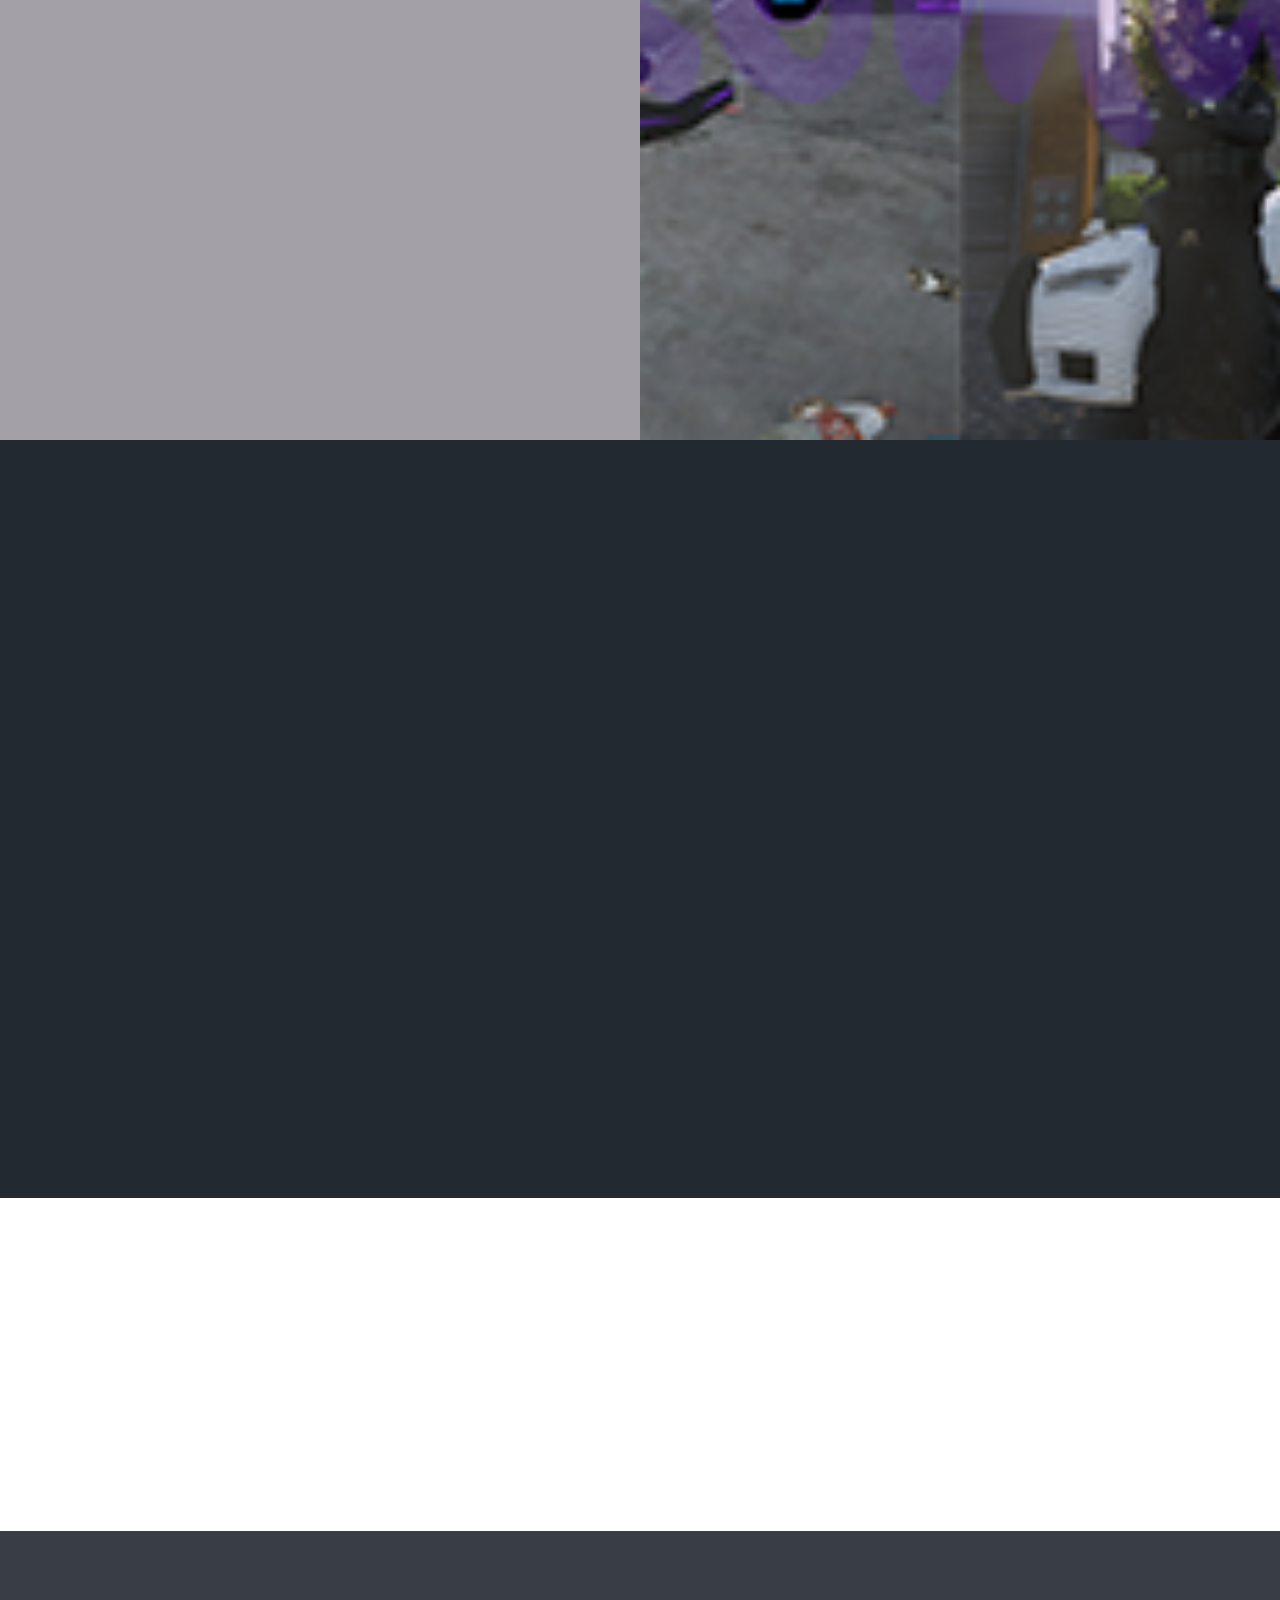
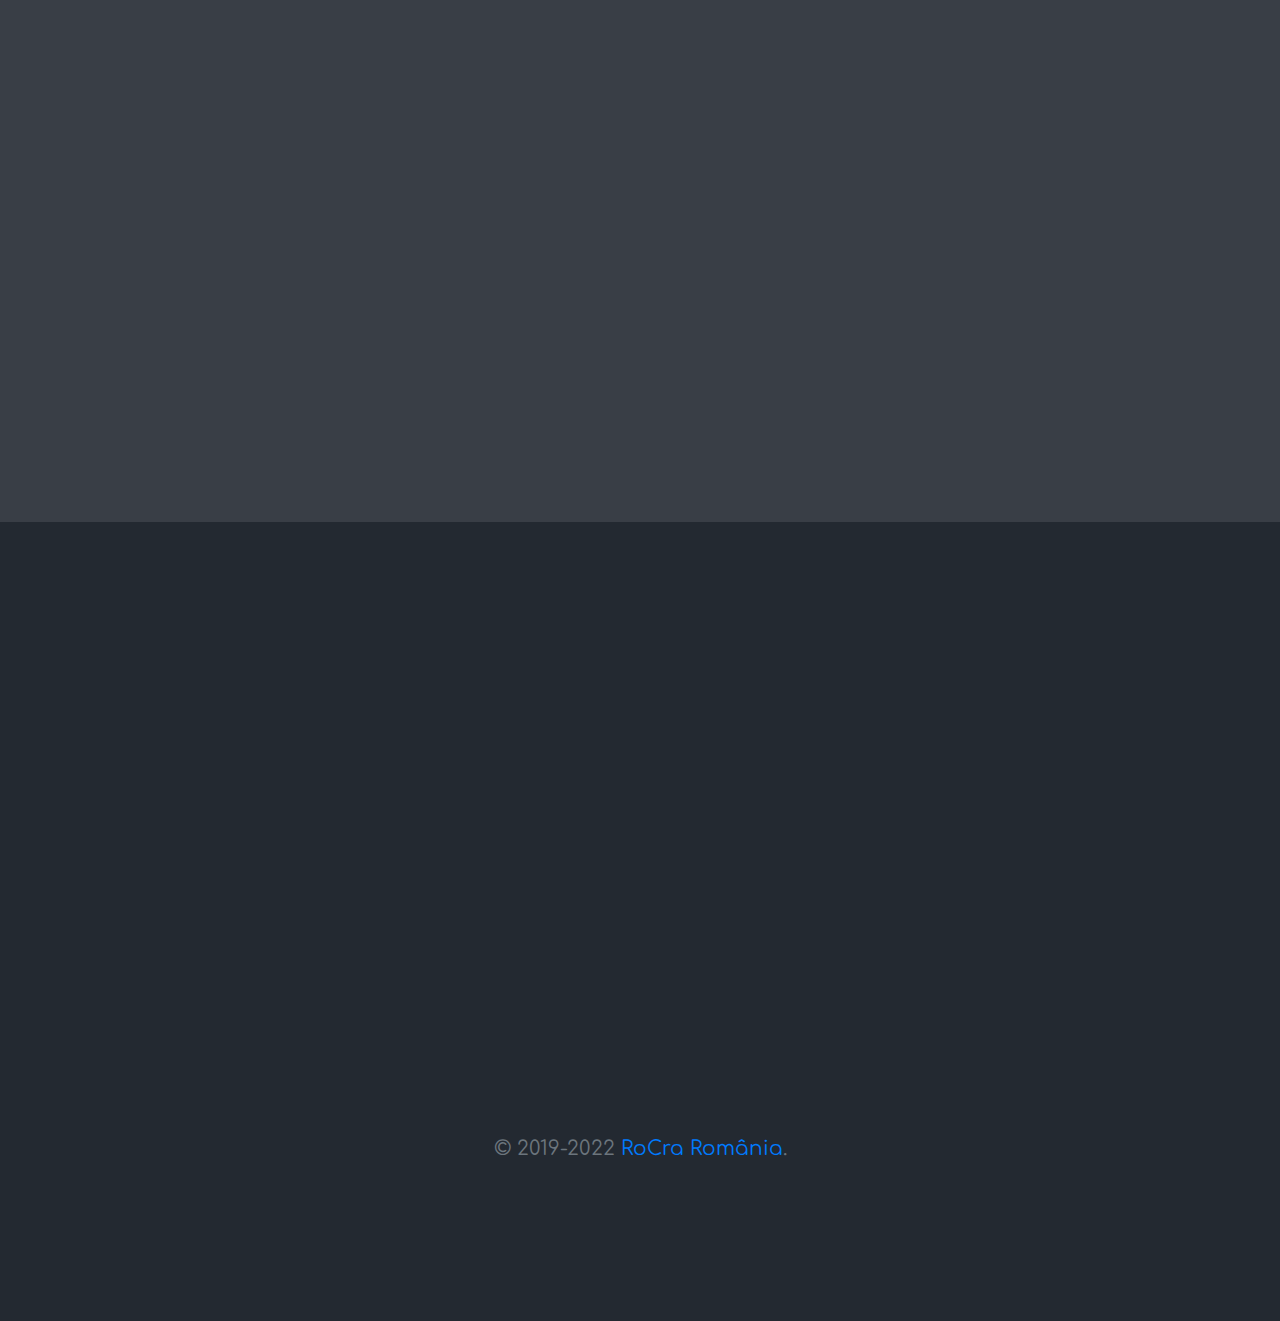
==== commit 25b1c943: "Update index.html" ====
--- a/index.html
+++ b/index.html
@@ -182,7 +182,7 @@
             <div class="col">
                 <div class="lg-text">RoCra<br>MAGAZIN</div>
                 <div class="normal-text">
-                    <p>Donațile se fac lui  <a href="https://discord.com/users/703116649821372466" class="mdi mdi-heart text-dange" target="_blank">AlexMAIM</a>!</p>
+                    <p>Plățile se fac lui  <a href="https://discord.com/users/703116649821372466" class="mdi mdi-heart text-dange" target="_blank">AlexMAIM</a>!</p>
                 </div>
                 <div class="btn-holder">
                     <a href="about.html" class="cr-btn ex-padding" target="_blank">Magazin</a>
--- a/css/style.css
+++ b/css/style.css
@@ -683,11 +683,11 @@
 }
 
 .boxy.primary-color {
-    background-color: #641EC7;
+    background-color: #a3a1a7;
 }
 
 .boxy.primary-color h1.title {
-    color: #232931;
+    color: #48ff00;
 }
 
 .boxy.primary-color .text {
@@ -2279,4 +2279,4 @@
     .social-row .social-media .social-link-holder a {
         font-size: 2rem;
     }
-}+}
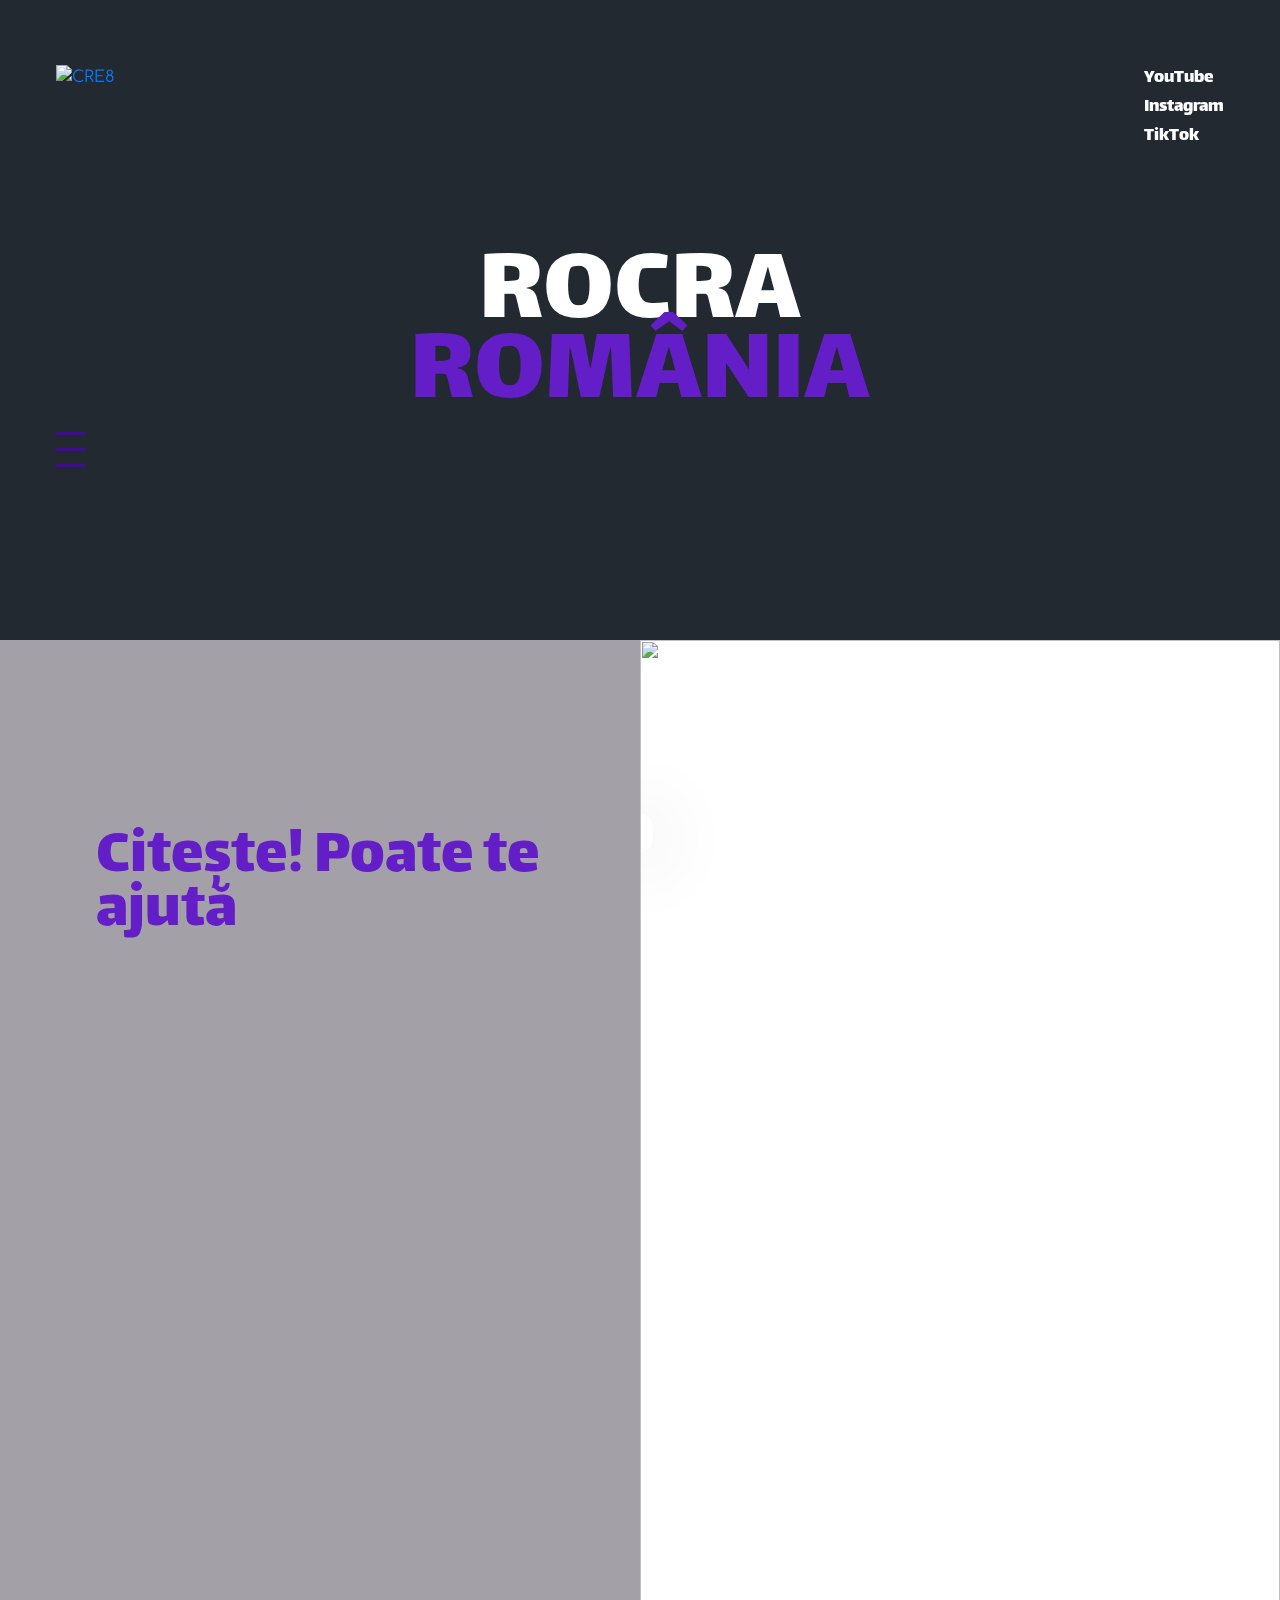
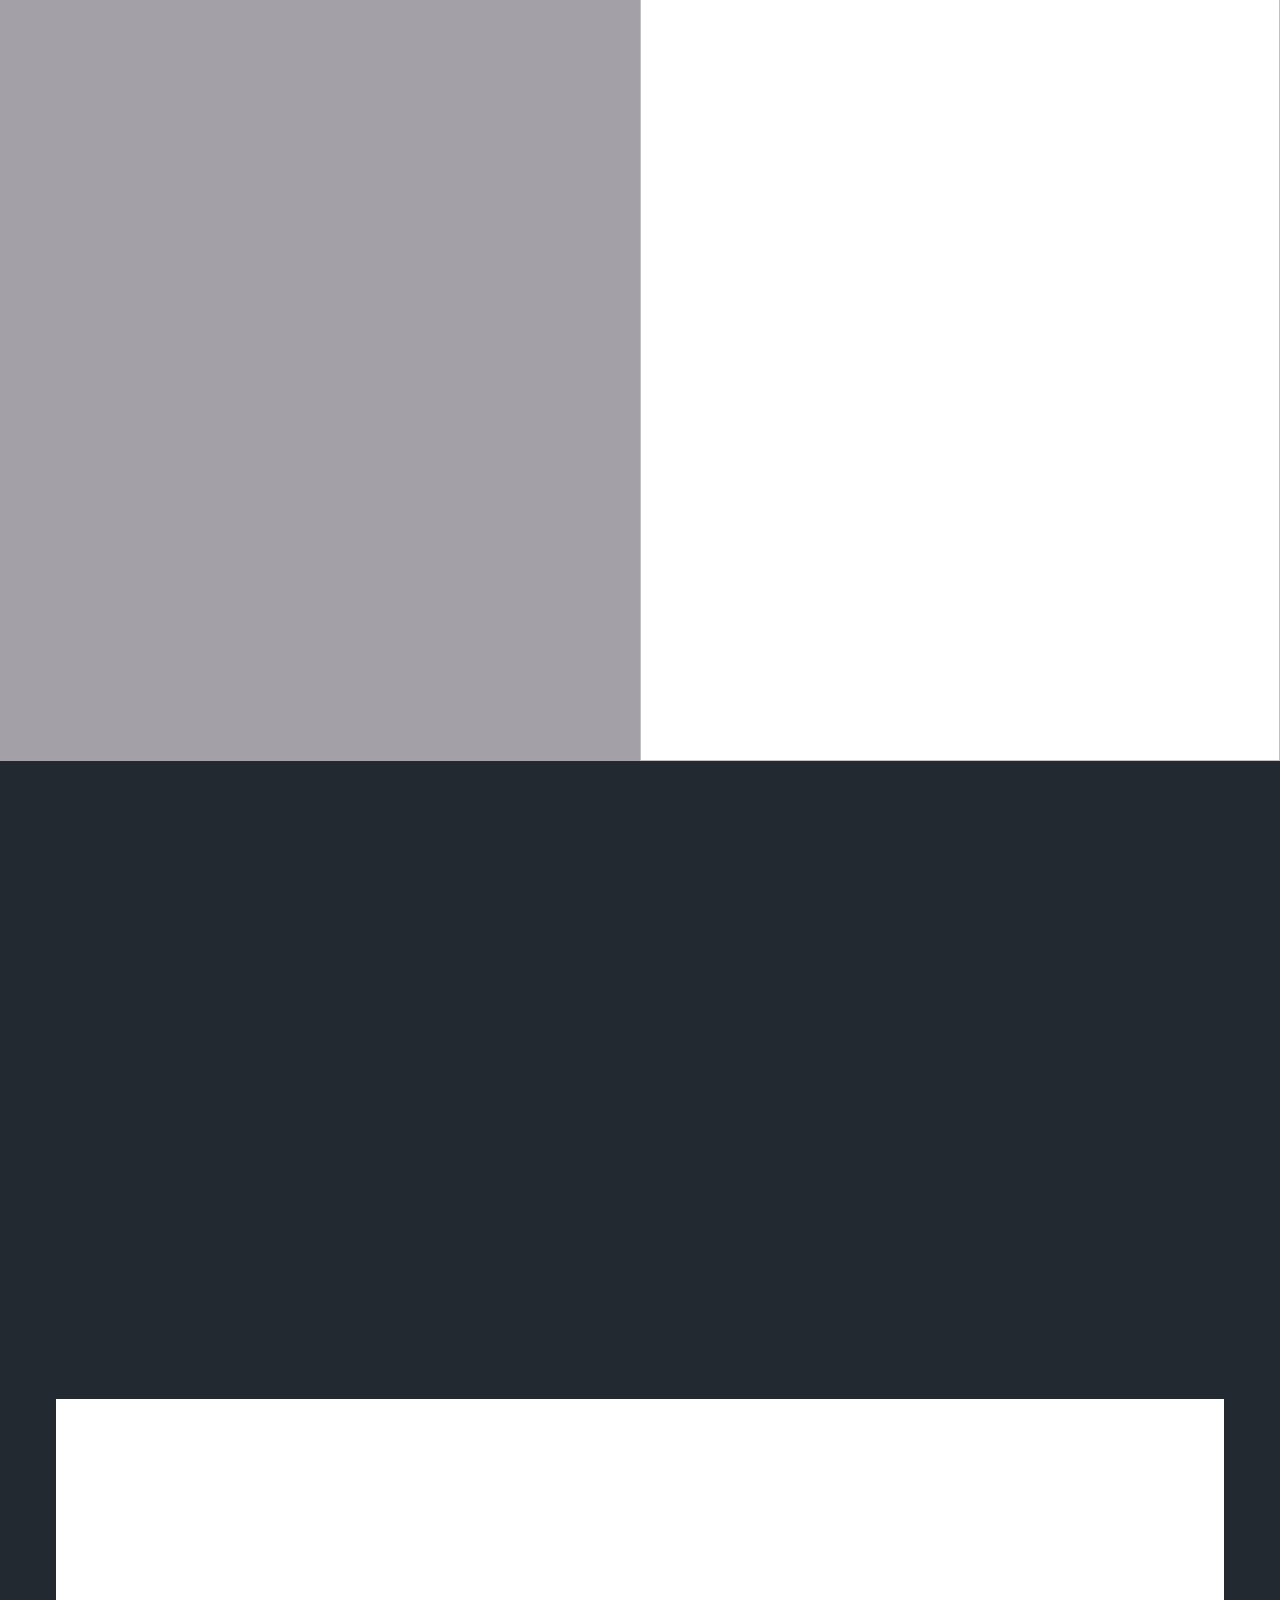
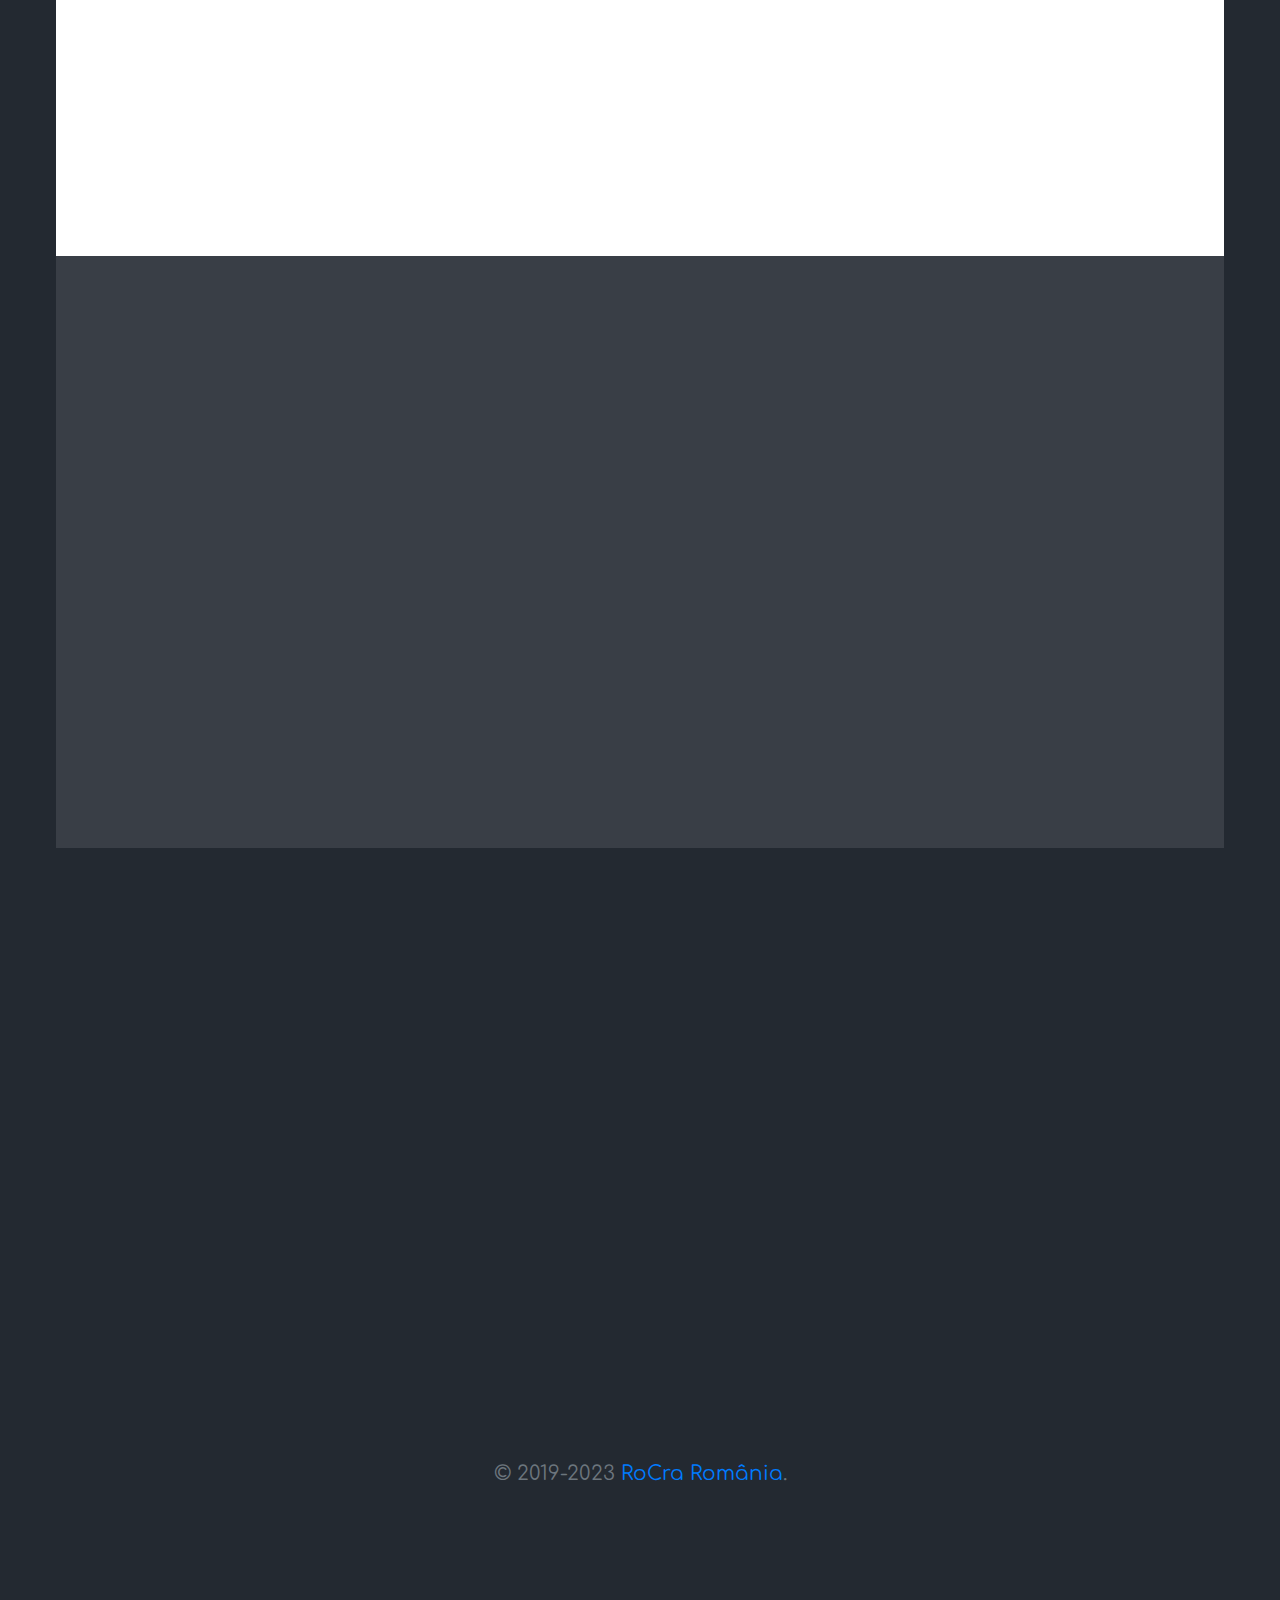
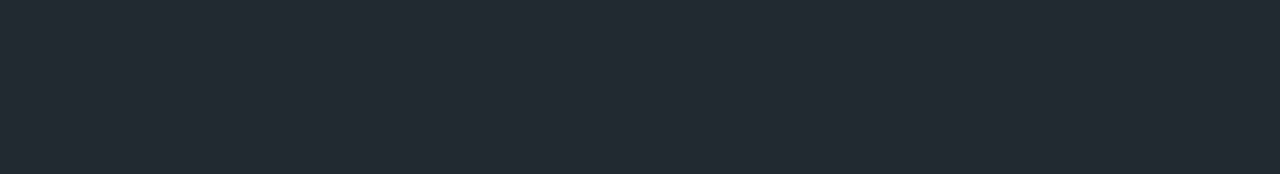
==== commit 7f4bd79d: "Add files via upload" ====
--- a/index.html
+++ b/index.html
@@ -53,13 +53,12 @@
             <div class="col">
                 <div class="extra-lg-text">
                     <span>RoCra</span><br>
-                    <span>România</span><br>
-                    <span class="other-color">RolePlay</span>
+                    <span class="other-color">România</span>
                 </div>
             </div>
         </div>
     </header>
-    <div class="container-fluid box-content">
+<!--    <div class="container-fluid box-content">
         <div class="row">
             <div class="col-md-6">
                 <div class="boxy c1-color">
@@ -93,14 +92,14 @@
             </div>
             <div class="col-md-6">
                 <div class="boxy img-box">
-                    <div class="img"><img src="images/img1.png" alt=""></div>
+                    <div class="img"><img src="https://media.discordapp.net/attachments/993986697681457214/993991924186886285/Comp_1.gif" alt=""></div>
                     <div class="bottom-text">
                     </div>
                     <a href="https://discord.io/rocra" class="project-link-full" target="_blank"></a>
                 </div>
             </div>
         </div>
-    </div>
+    </div>-->
     <div class="container-fluid box-content">
         <div class="row">
             <div class="col-md-6">
@@ -135,7 +134,7 @@
             </div>
             <div class="col-md-6">
                 <div class="boxy img-box">
-                    <div class="img"><img src="images/img2.png" alt=""></div>
+                    <div class="img"><img src="https://media.discordapp.net/attachments/993986697681457214/993991924186886285/Comp_1.gif" alt=""></div>
                     <div class="bottom-text">
                     </div>
                     <a href="https://dsc.gg/rocra" class="project-link-full" target="_blank"></a>
@@ -149,14 +148,13 @@
             <div class="col">
                 <div class="lg-text">
                     <span>RoCra  </span><br>
-                    <span>România</span><br>
-                    <span class="other-color">RolePlay</span></div>
+                    <span class="other-color">România</span>
                 <div class="normal-text">
                     <p>  Dacă nu-ți prețuiești timpul, atunci nici alții n-au s-o facă. Nu-ți mai oferi timpul și talentele degeaba.”
                         <p>Kim Garst </p>
                 </div>
                 <div class="btn-holder">
-                    <a href="https://status.cfx.re/" class="cr-btn primary" target="_blank">FiveM (Inactiv pentru moment)</a>
+              <!--      <a href="https://status.cfx.re/" class="cr-btn primary" target="_blank">FiveM (Inactiv pentru moment)</a>-->
 
 
                     <a href="https://dsc.gg/rocra" class="cr-btn primary" target="_blank">Discord</a>
@@ -168,7 +166,7 @@
         <div class="row">
             <div class="col">
                 <div class="clients-logos">
-                    <div class="logo-holder"><img src="images/client1.png" alt=""></div>
+                    <div class="logo-holder"><img src="https://cdn.discordapp.com/attachments/993986697681457214/993991928754470982/213.png" alt=""></div>
                     <div class="logo-holder"><img src="images/client2.png" alt=""></div>
                     <div class="logo-holder"><img src="images/client3.png" alt=""></div>
                     <div class="logo-holder"><img src="images/client4.png" alt=""></div>
@@ -194,8 +192,8 @@
         <div class="row">
             <div class="col">
                 <div class="lg-text">
-                    <span>ROCRA ROMâNIA</span><br>
-                    <span>GO! GO! GO!</span>
+                    <span>ROCRA</span><br>
+                    <span class="other-color">România</span>
                 </div>
                 <div class="normal-text">
                     <p>“ E cam greu să fii eficient, fără să fi un pic nepoliticos”<br>Elbert Hubbard<br></p>
@@ -224,7 +222,7 @@
             <div class="col-12">
                 <div class="text-center">
                     <p class="my-4 text-muted">©
-                        2019-2022<i class="mdi mdi-heart text-danger"></i> <a href="https://steamcommunity.com/groups/RoCraCommunity" target="_blank" class="text-reset">RoCra România</a>.
+                        2019-2023<i class="mdi mdi-heart text-danger"></i> <a href="https://steamcommunity.com/groups/RoCraCommunity" target="_blank" class="text-reset">RoCra România</a>.
                     </p>
                 </div>
             </div>
--- a/css/style.css
+++ b/css/style.css
@@ -687,7 +687,7 @@
 }
 
 .boxy.primary-color h1.title {
-    color: #48ff00;
+    color: rgb(100,30,199);
 }
 
 .boxy.primary-color .text {
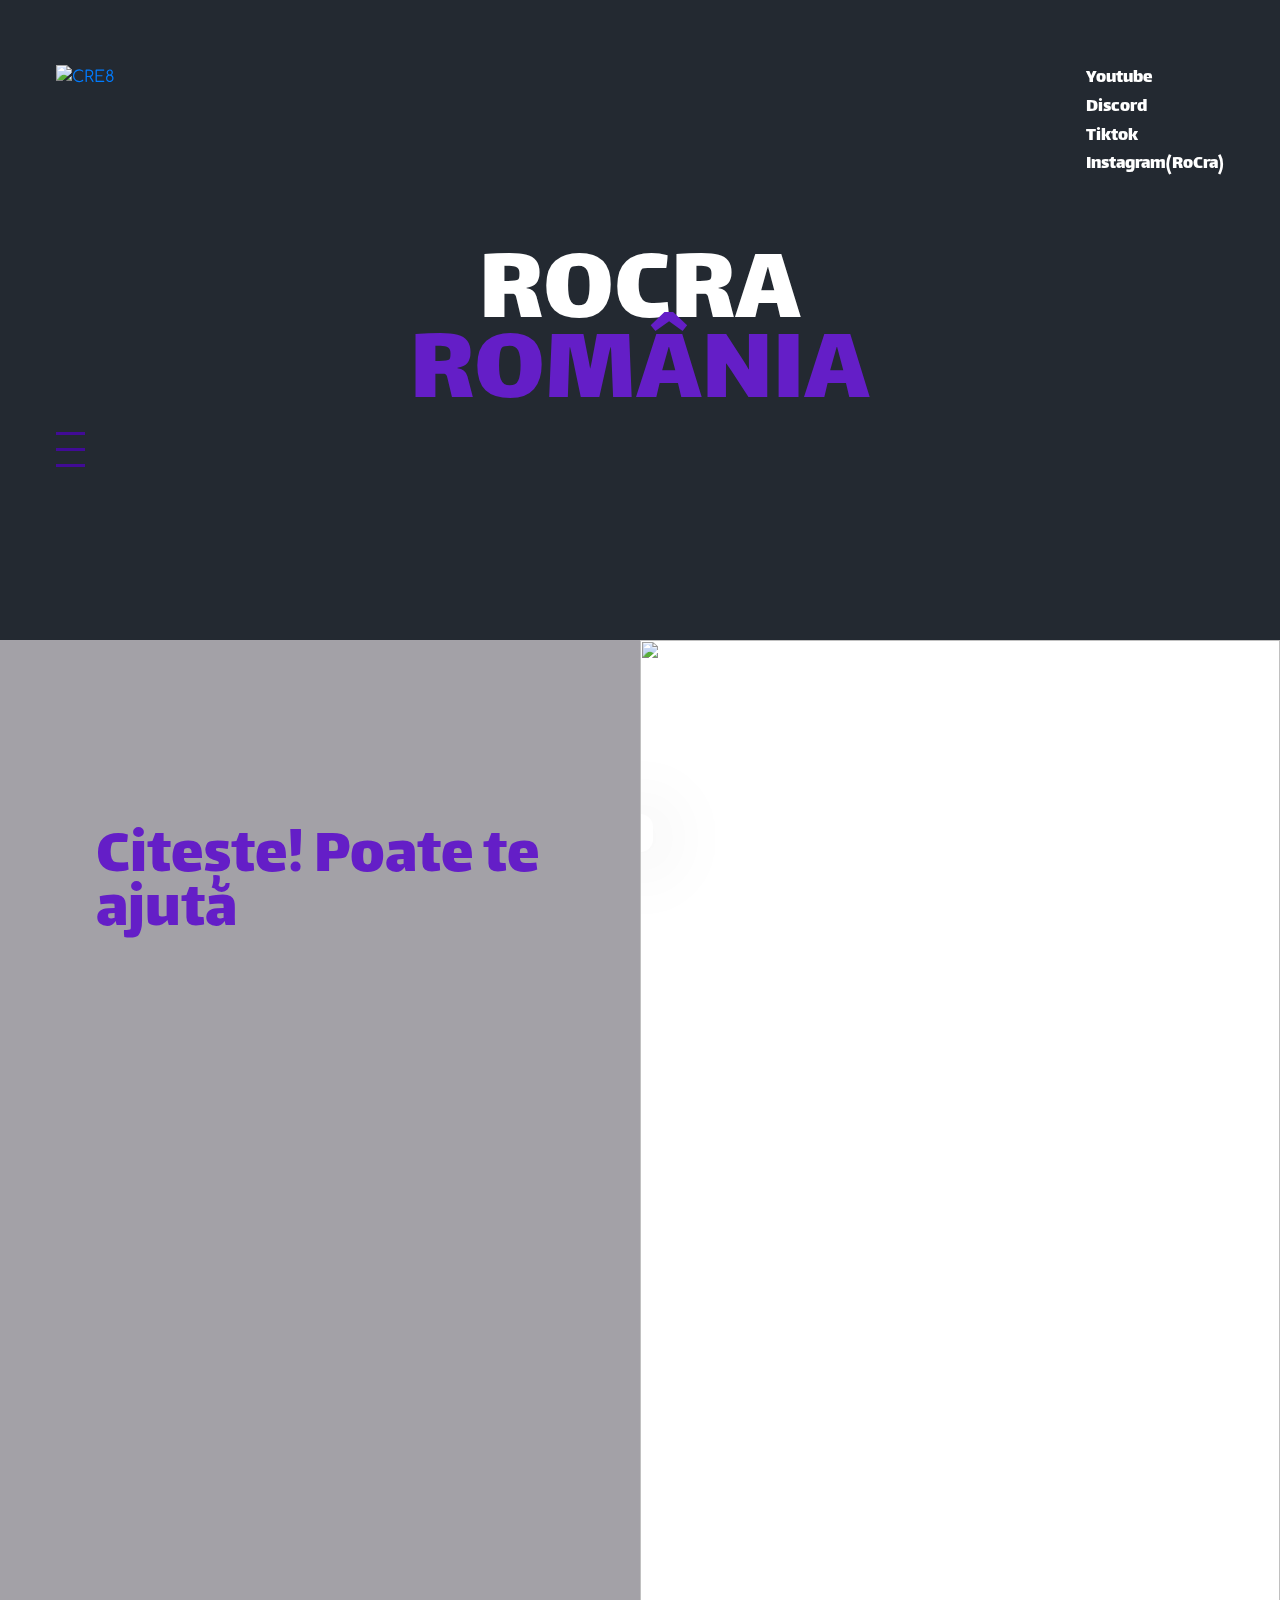
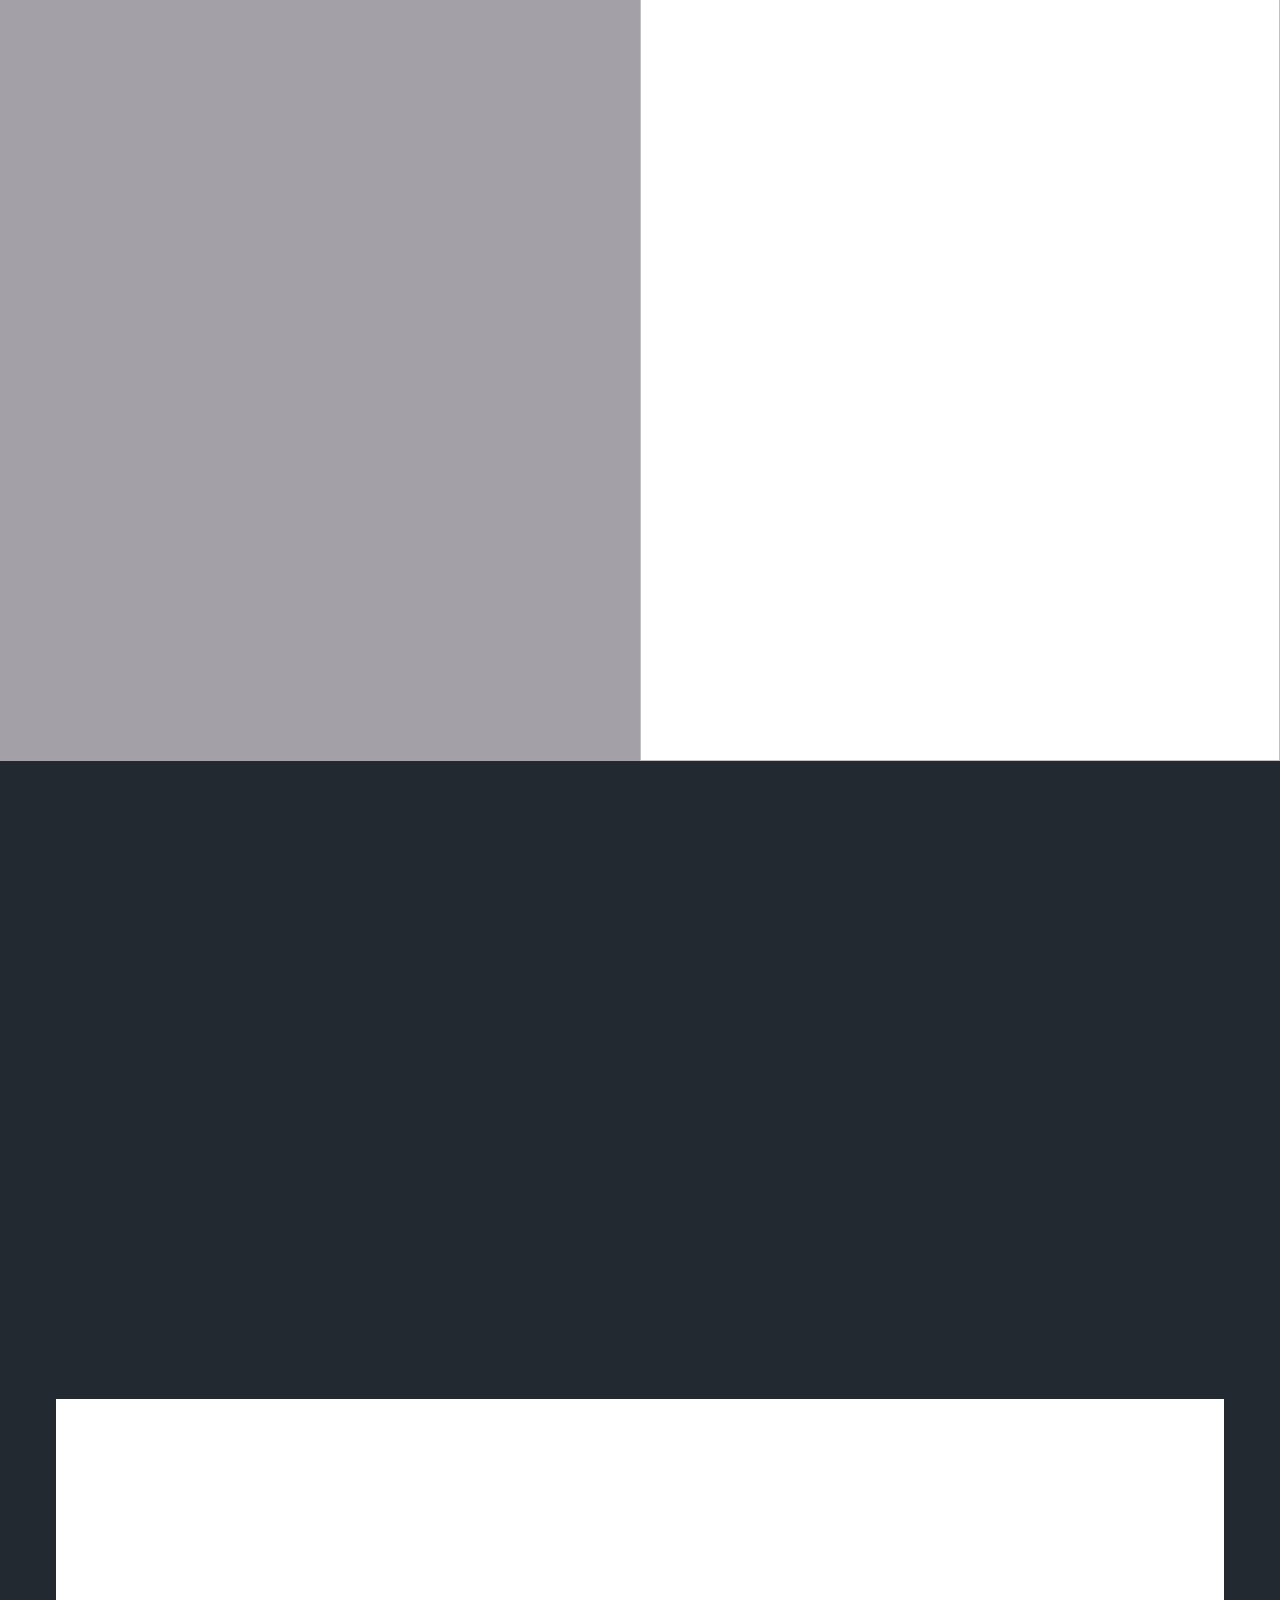
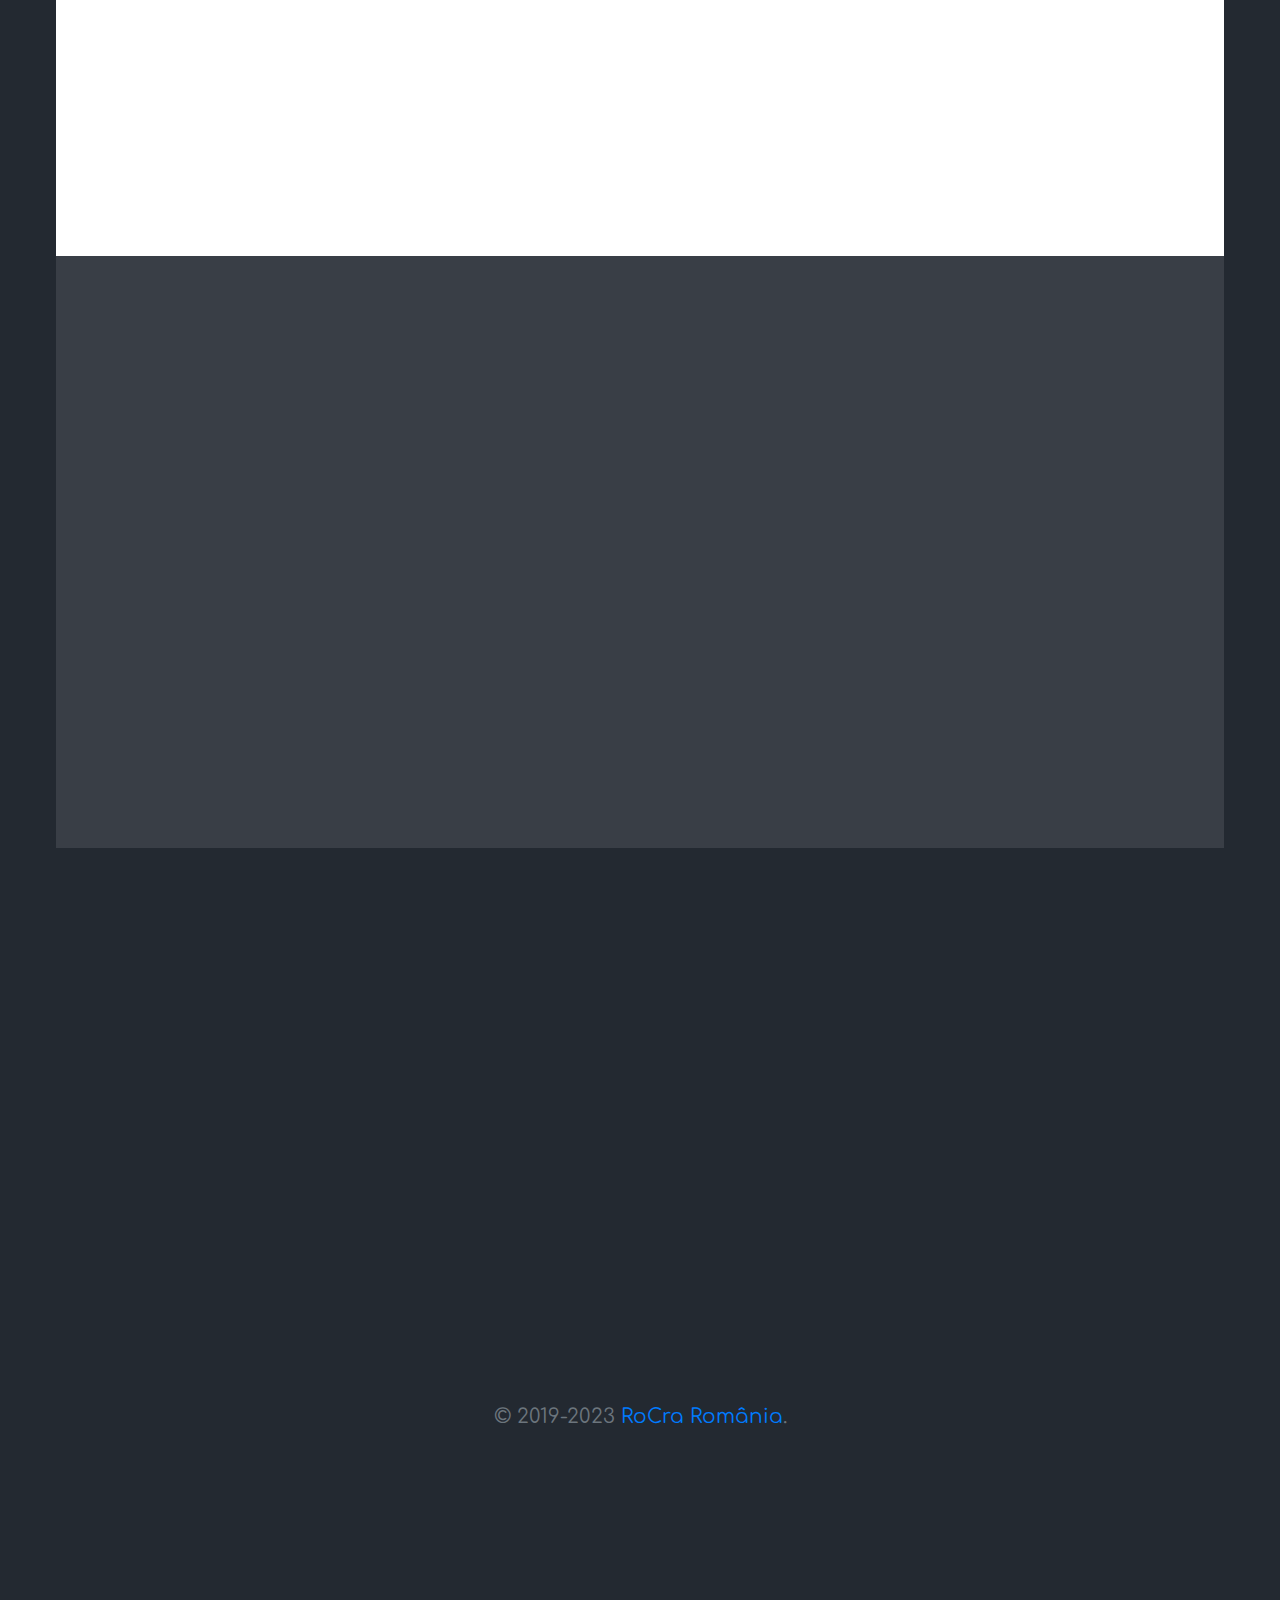
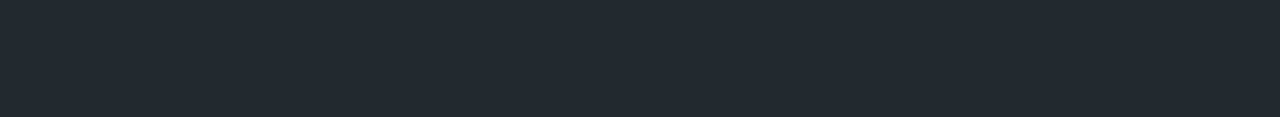
==== commit 7c0aae37: "Update index.html" ====
--- a/index.html
+++ b/index.html
@@ -26,9 +26,10 @@
             </ul>
         </div>
         <div class="social-media">
-            <div class="social-link-holder"><a href="https://www.youtube.com/channel/UCPhTqczQkxnj6daBM_M2HpQ" target="_blank">YouTube</a></div>
-            <div class="social-link-holder"><a href="https://www.instagram.com/alex_margoi/" target="_blank">Instagram</a></div>
-            <div class="social-link-holder"><a href="https://www.tiktok.com/@alexmaim" target="_blank">TikTok</a></div>
+            <div class="social-link-holder"><a href="https://www.youtube.com/channel/UCu3seUvv-Wy9A4J1joc101A" target="_blank">Youtube</a></div>
+            <div class="social-link-holder"><a href="https://dsc.gg/rocra" target="_blank">Discord</a></div>
+            <div class="social-link-holder"><a href="https://www.tiktok.com/@rocrateam" target="_blank">Tiktok</a></div>
+            <div class="social-link-holder"><a href="https://www.instagram.com/rocrateam/" target="_blank">Instagram(RoCra)</a></div>
         </div>
     </div>
     <nav class="container-fluid cnav">
@@ -40,9 +41,10 @@
             </div>
             <div class="col text-right">
                 <div class="social-media">
-                    <div class="social-link-holder"><a href="https://www.youtube.com/channel/UCPhTqczQkxnj6daBM_M2HpQ" target="_blank">YouTube</a></div>
-                    <div class="social-link-holder"><a href="https://www.instagram.com/alex_margoi/" target="_blank">Instagram</a></div>
-                    <div class="social-link-holder"><a href="https://www.tiktok.com/@alexmaim" target="_blank">TikTok</a></div>
+                    <div class="social-link-holder"><a href="https://www.youtube.com/channel/UCu3seUvv-Wy9A4J1joc101A" target="_blank">Youtube</a></div>
+                    <div class="social-link-holder"><a href="https://dsc.gg/rocra" target="_blank">Discord</a></div>
+                    <div class="social-link-holder"><a href="https://www.tiktok.com/@rocrateam" target="_blank">Tiktok</a></div>
+                    <div class="social-link-holder"><a href="https://www.instagram.com/rocrateam/" target="_blank">Instagram(RoCra)</a></div>
                 </div>
             </div>
         </div>
@@ -209,11 +211,10 @@
             <div class="col">
                 <div class="contact-info-holder">
                     <div class="social-media">
-                        <div class="social-link-holder"><a href="https://www.tiktok.com/@alexmaim" target="_blank">TikTok(AlexMAIM)</a></div>
-                        <div class="social-link-holder"><a href="https://www.instagram.com/alex_margoi/" target="_blank">Instagram(alex_margoi)</a></div>
-                        <div class="social-link-holder"><a href="https://www.instagram.com/vacyda/" target="_blank">Instagram(VAC YDA)</a></div>
-                        <div class="social-link-holder"><a href="https://www.instagram.com/rocraromania/" target="_blank">Instagram(RoCra Romania)</a></div>
-                        <div class="social-link-holder"><a href="https://www.youtube.com/channel/UCPhTqczQkxnj6daBM_M2HpQ" target="_blank">Youtube(AlexMargoi)</a></div>
+                        <div class="social-link-holder"><a href="https://www.youtube.com/channel/UCu3seUvv-Wy9A4J1joc101A" target="_blank">Youtube</a></div>
+                        <div class="social-link-holder"><a href="https://dsc.gg/rocra" target="_blank">Discord</a></div>
+                        <div class="social-link-holder"><a href="https://www.tiktok.com/@rocrateam" target="_blank">Tiktok</a></div>
+                        <div class="social-link-holder"><a href="https://www.instagram.com/rocrateam/" target="_blank">Instagram(RoCra)</a></div>
                     </div>
                 </div>
             </div>
